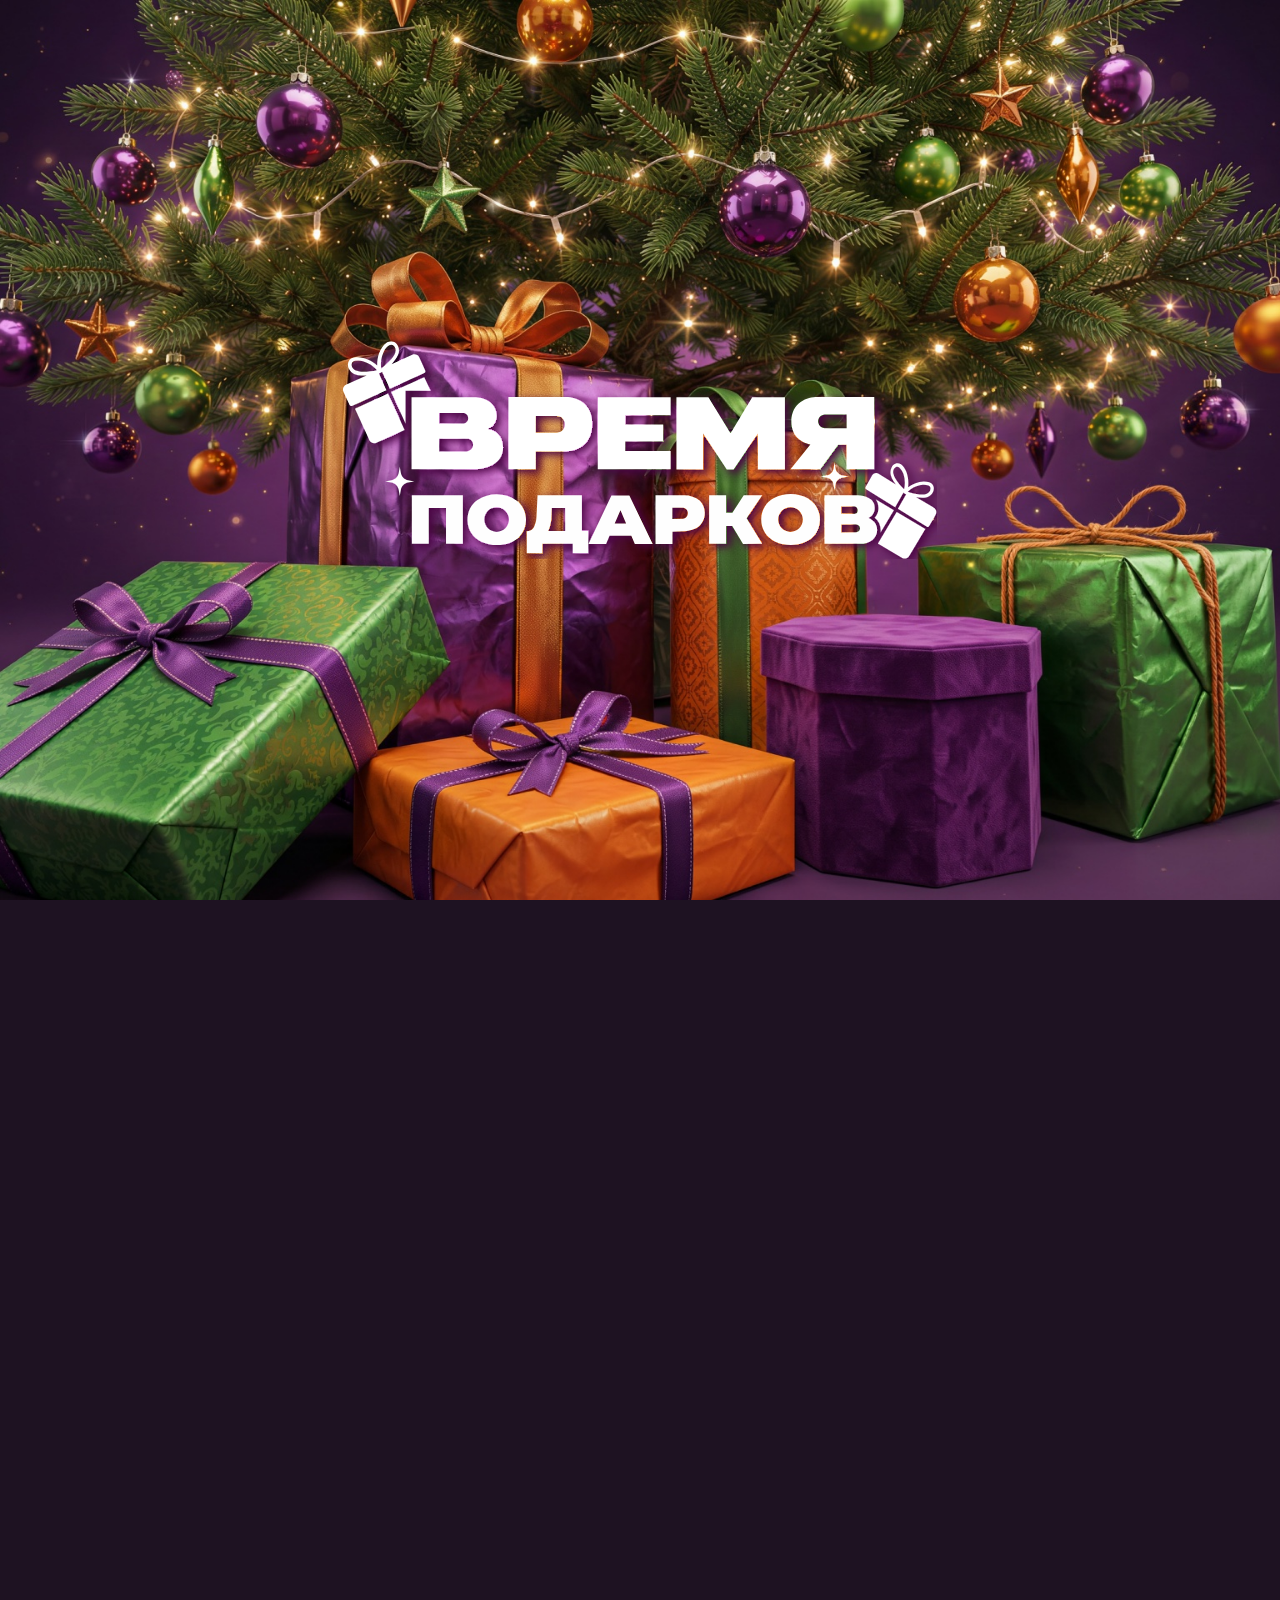
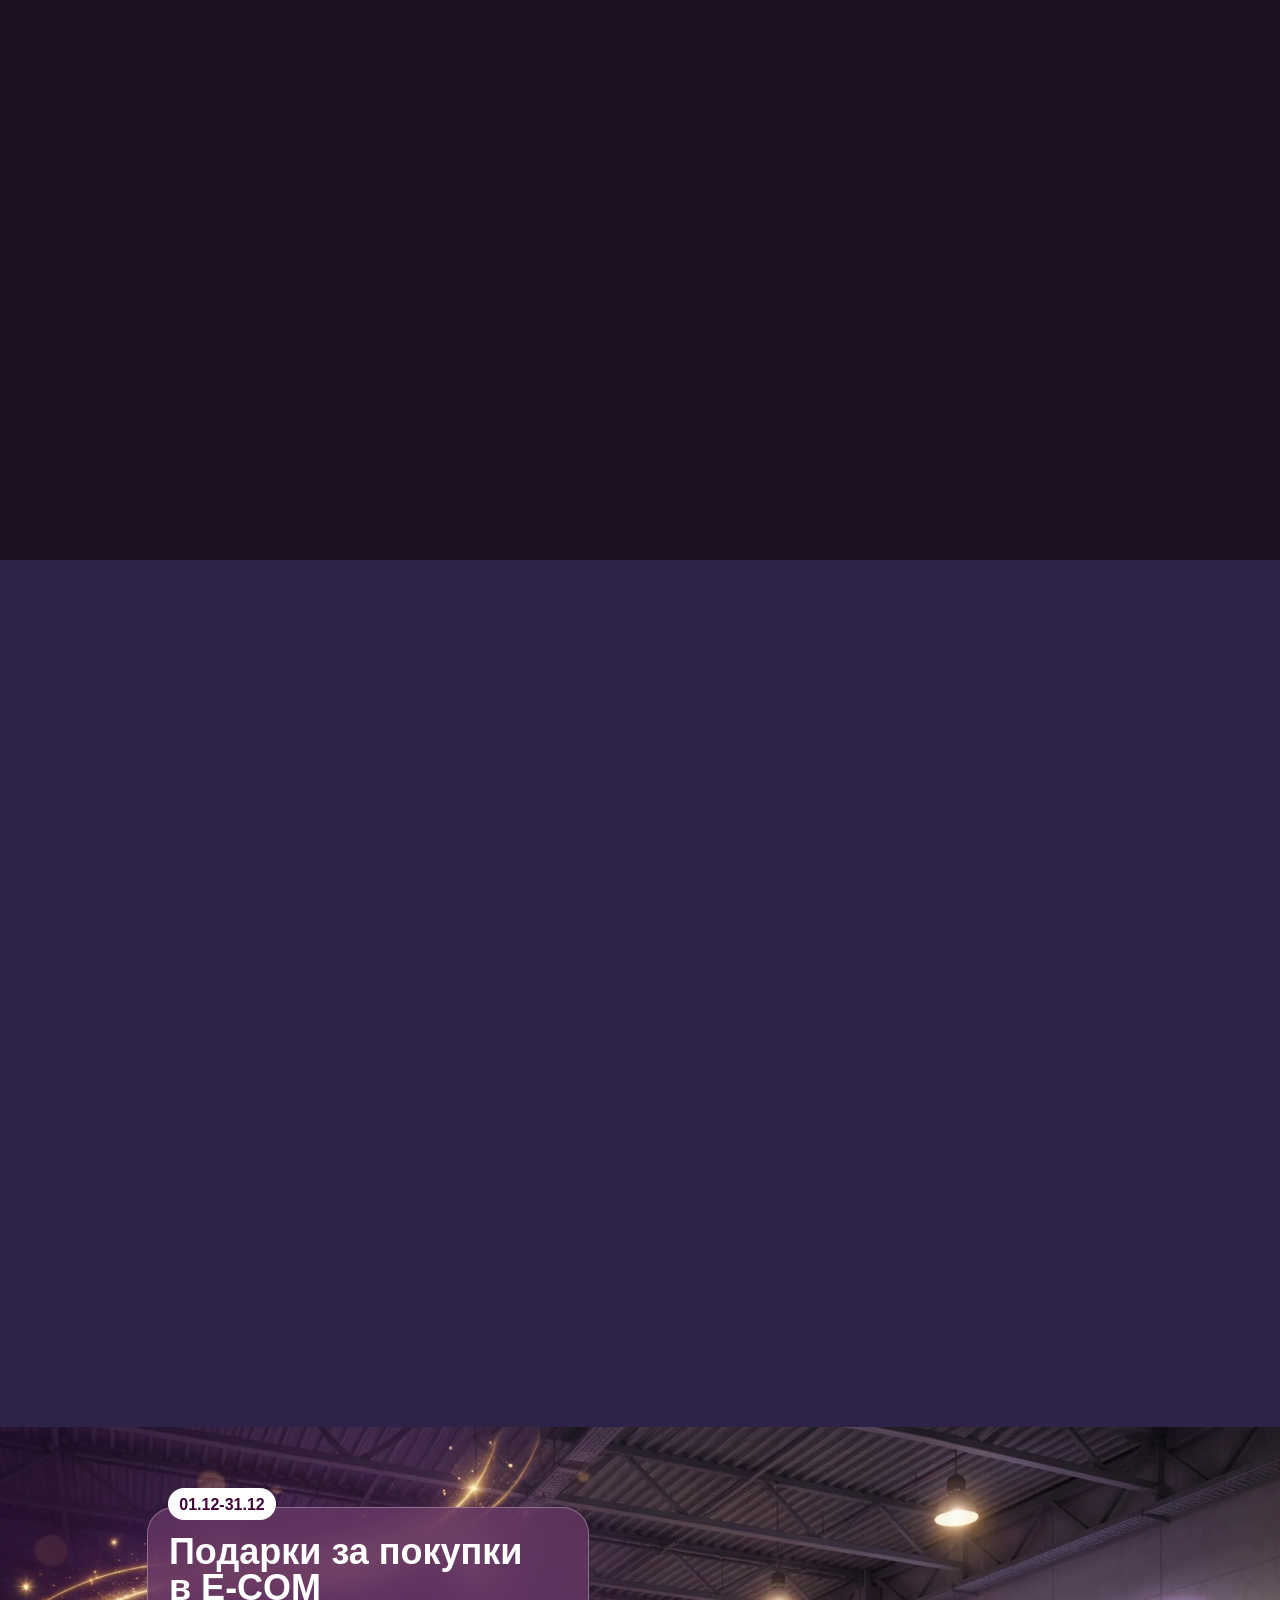
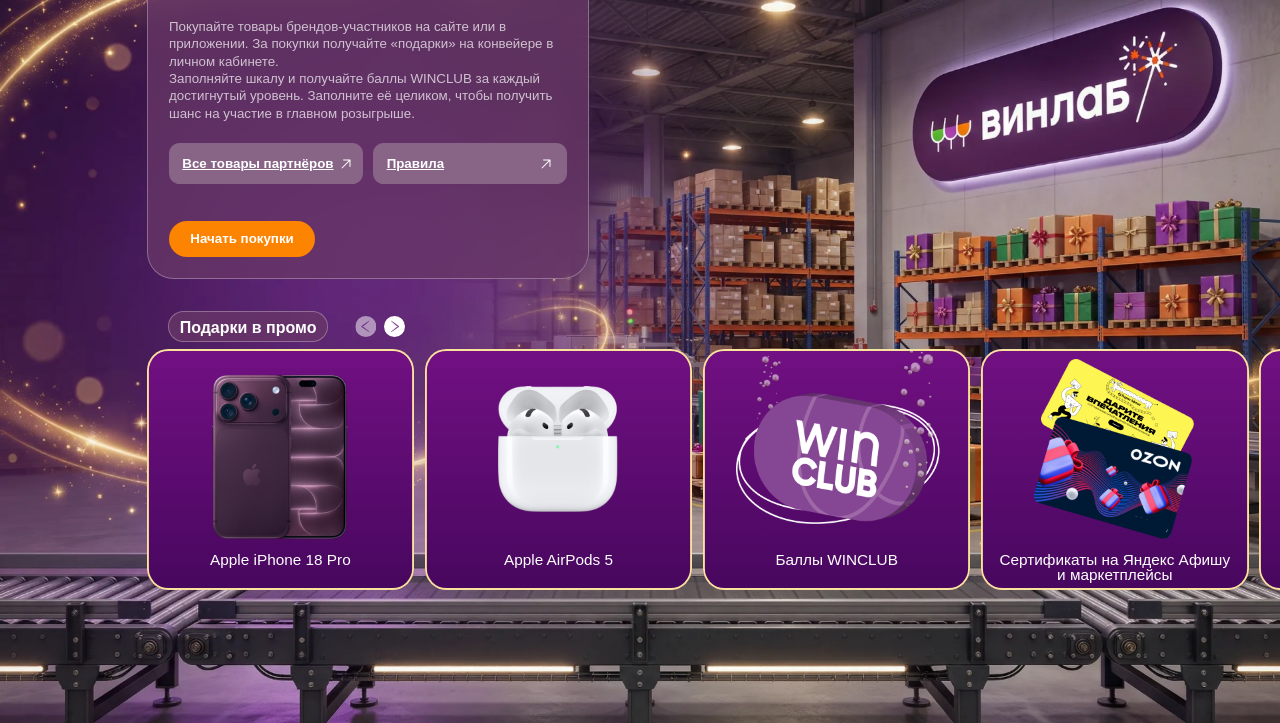
==== gifts/index.html @ cc6d82a3 "Publish the Время подарков desktop prototype" ====
<!doctype html>
<html lang="ru">
<head>
  <meta charset="utf-8">
  <meta name="viewport" content="width=device-width, initial-scale=1">
  <meta name="theme-color" content="#1e1222">
  <title>Время подарков — ВинЛаб</title>
  <link rel="stylesheet" href="./styles.css">
  <script defer src="./script.js"></script>
</head>
<body>
  <main aria-labelledby="gifts-title">
    <div class="intro" id="intro">
      <div class="intro__stage">
        <img class="intro__poster" src="./assets/hero.jpg" alt="" fetchpriority="high">
        <div class="intro__frame" aria-hidden="true"></div>
        <div class="intro__city" aria-hidden="true"></div>
        <h1 class="intro__title" id="gifts-title"><img src="./assets/title.svg" alt="Время подарков"></h1>
      </div>
    </div>

    <section class="promo promo--receipt" aria-labelledby="receipt-title">
      <div class="promo__content">
        <div class="promo__panel">
          <p class="promo__date">01.12-31.12</p>
          <h2 id="receipt-title">Чековое промо</h2>
          <div class="promo__description">
            <p>Загрузите чек от 1000 ₽ и зажгите окно в 3D-городе. К 31 декабря зажжём весь город!</p>
            <p>Каждая 1000 ₽ в чеке даёт билет на розыгрыш 31 декабря. До 10 билетов за чек.</p>
            <p>За каждый загруженный чек сотрите иней с окна и получите гарантированный приз: баллы WINCLUB или сертификат на маркетплейс.</p>
          </div>
          <div class="promo__tiles">
            <button class="tile tile--tall" data-action="receiptPartners" type="button">
              <strong>X3 баллов за чеки<br>с товарами партнёров</strong>
              <span class="tile__link">Все товары партнёров</span>
            </button>
            <button class="tile tile--tall" data-action="receiptRules" type="button"><span class="tile__link">Правила</span></button>
          </div>
          <div class="promo__registration">
            <p>Зарегистрируйте чек в:</p>
            <div class="promo__buttons">
              <button class="cta" data-action="vk" type="button">Вконтакте</button>
              <button class="cta" data-action="telegram" type="button">Телеграм</button>
              <button class="cta" data-action="max" type="button">МАКС</button>
            </div>
          </div>
        </div>
        <div class="prizes" data-prizes="receipt"></div>
      </div>
    </section>

    <section class="promo promo--shop" aria-labelledby="shop-title">
      <div class="promo__content">
        <div class="promo__panel">
          <p class="promo__date">01.12-31.12</p>
          <h2 id="shop-title">Подарки за покупки<br>в E-COM</h2>
          <div class="promo__description">
            <p>Покупайте товары брендов-участников на сайте или в приложении. За покупки получайте «подарки» на конвейере в личном кабинете.</p>
            <p>Заполняйте шкалу и получайте баллы WINCLUB за каждый достигнутый уровень. Заполните её целиком, чтобы получить шанс на участие в главном розыгрыше.</p>
          </div>
          <div class="promo__tiles">
            <button class="tile" data-action="shopPartners" type="button"><span class="tile__link">Все товары партнёров</span></button>
            <button class="tile" data-action="shopRules" type="button"><span class="tile__link">Правила</span></button>
          </div>
          <a class="cta promo__shop-cta" href="https://www.winelab.ru/">Начать покупки</a>
        </div>
        <div class="prizes" data-prizes="shop"></div>
      </div>
    </section>
  </main>
  <template id="prizes-template">
    <div class="prizes__bar">
      <h3 class="prizes__label">Подарки в промо</h3>
      <div class="prizes__controls">
        <button type="button" aria-label="Предыдущие подарки" data-direction="-1"><img src="./assets/carousel-arrow.svg" alt=""></button>
        <button type="button" aria-label="Следующие подарки" data-direction="1"><img src="./assets/carousel-arrow.svg" alt=""></button>
      </div>
    </div>
    <ul class="prizes__track" tabindex="0" aria-label="Подарки в промо">
      <li class="prize prize--phone"><img src="./assets/phone.png" alt="" loading="lazy"><span>Apple iPhone 18 Pro</span></li>
      <li class="prize prize--airpods"><img src="./assets/airpods.png" alt="" loading="lazy"><span>Apple AirPods 5</span></li>
      <li class="prize prize--points"><img src="./assets/points.png" alt="" loading="lazy"><span>Баллы WINCLUB</span></li>
      <li class="prize prize--certificates"><img class="certificate certificate--afisha" src="./assets/afisha.png" alt="" loading="lazy"><img class="certificate certificate--ozon" src="./assets/ozon.png" alt="" loading="lazy"><img class="certificate certificate--mask" src="./assets/certificate-mask.svg" alt="" loading="lazy"><span>Сертификаты на Яндекс Афишу<br>и маркетплейсы</span></li>
      <li class="prize prize--ipad"><img src="./assets/ipad.png" alt="" loading="lazy"><span>Apple iPad Air M4</span></li>
      <li class="prize prize--tefal"><img src="./assets/tefal.png" alt="" loading="lazy"><span>Аэрогриль Tefal</span></li>
      <li class="prize prize--station"><img src="./assets/station.png" alt="" loading="lazy"><span>Яндекс Станция 3</span></li>
      <li class="prize prize--vacuum"><img src="./assets/vacuum.png" alt="" loading="lazy"><span>Робот-пылесос Xiaomi Robot<br>Vacuum S40 белый</span></li>
    </ul>
  </template>
  <dialog id="action-dialog" aria-labelledby="action-title">
    <h2 id="action-title"></h2>
    <p>Ссылка для этого действия пока недоступна.</p>
    <form method="dialog"><button class="cta" type="submit">Закрыть</button></form>
  </dialog>
</body>
</html>
---- gifts/styles.css ----
@font-face {
  font-family: Circe;
  src: local("Circe"), local("Circe-Regular");
  font-weight: 400;
}
@font-face {
  font-family: Circe;
  src: local("Circe Bold"), local("Circe-Bold");
  font-weight: 700;
}
@font-face {
  font-family: Chalet;
  src: local("Chalet LondonNineteenSixty"), local("Chalet-LondonNineteenSixty");
}
:root {
  --u: clamp(.52px, .0520833333vw, 1px);
  --gutter: max(28px, calc((100% - 1480 * var(--u)) / 2));
  color-scheme: dark;
  font-family: Circe, "Avenir Next", Arial, sans-serif;
  background: #1e1222;
  color: white;
}
* { box-sizing: border-box; }
body, h1, h2, h3, p, ul { margin: 0; }
button, a { color: inherit; font: inherit; }
button { border: 0; cursor: pointer; }
:focus-visible { outline: 3px solid #fae39d; outline-offset: 4px; }
.intro { height: 100svh; }
.has-motion .intro { height: 240svh; }
.intro__stage { position: sticky; top: 0; height: 100svh; isolation: isolate; overflow: clip; }
.intro__poster { position: absolute; inset: 0; width: 100%; height: 100%; object-fit: cover; }
.intro__frame {
  position: absolute;
  top: 50%;
  left: 50%;
  width: max(100%, 177.778svh);
  height: max(100%, 56.25vw);
  transform: translate(-50%, -50%);
  background-size: 400% 400%;
  background-repeat: no-repeat;
  opacity: var(--frame-opacity, 0);
}
.intro__city {
  position: absolute;
  inset: 0;
  background: url("./assets/city.jpg") top center / 100% auto no-repeat;
  transform: translateY(var(--city-compensation, 0px));
  opacity: var(--city-opacity, 0);
}
.intro__title {
  position: absolute;
  top: 50%;
  left: 50%;
  width: min(46.407vw, 82.5svh);
  transform: translate(-50%, -50%);
  opacity: var(--title-opacity, 1);
}
.intro__title img { display: block; width: 100%; height: auto; }

.promo {
  position: relative;
  isolation: isolate;
  padding-top: calc(120 * var(--u));
}
.promo::before {
  content: "";
  position: absolute;
  z-index: -1;
  background-repeat: no-repeat;
  background-size: 100% 100%;
}
.promo--receipt { min-height: calc(1300 * var(--u)); background: #2c2346; }
.promo--receipt::before { inset: 0; background: url("./assets/city.jpg") center var(--city-position, 0px) / 100% auto no-repeat; }
.promo--shop { min-height: calc(1345 * var(--u)); background: #251738; }
.promo--shop::before { inset: 0; background-image: url("./assets/warehouse.jpg"); }
.promo__content { position: relative; }
.promo__panel {
  position: relative;
  width: calc(664 * var(--u));
  min-height: calc(647 * var(--u));
  margin-inline-start: var(--gutter);
  padding: calc(40 * var(--u)) calc(32 * var(--u)) calc(32 * var(--u));
  border: 1px solid #ffffff4a;
  border-radius: calc(40 * var(--u));
  background: #693867c2;
  backdrop-filter: blur(17px);
}
.promo--shop .promo__panel { min-height: calc(558 * var(--u)); }
.promo__date, .prizes__label {
  width: max-content;
  padding: calc(9 * var(--u)) calc(16 * var(--u)) calc(6 * var(--u));
  border-radius: 100px;
  border: 1px solid #ffffff4a;
  background: #fff;
  color: #410437;
  font-size: calc(24 * var(--u));
  line-height: 1.2;
  font-weight: 700;
}
.promo__date { position: absolute; top: calc(-29 * var(--u)); left: calc(30 * var(--u)); }
.promo__panel h2 { font-size: calc(54 * var(--u)); font-weight: 700; line-height: .98; }
.promo__description { margin-top: calc(20 * var(--u)); color: #ffffffb3; font-size: calc(20 * var(--u)); line-height: 1.3; }
.promo__tiles { display: flex; gap: calc(16 * var(--u)); margin-top: calc(32 * var(--u)); }
.tile {
  flex: 1;
  display: flex;
  flex-direction: column;
  justify-content: end;
  padding: calc(16 * var(--u)) calc(20 * var(--u));
  border-radius: calc(16 * var(--u));
  text-align: left;
  background: #886587;
  transition: background-color .2s;
}
.tile:hover { background: #9c769b; }
.tile--tall { min-height: calc(160 * var(--u)); }
.tile strong { margin-bottom: auto; font-size: calc(24 * var(--u)); line-height: 1.2; }
.tile__link { width: 100%; display: flex; align-items: center; justify-content: space-between; gap: .35em; font-size: calc(20 * var(--u)); line-height: 1.45; font-weight: 700; text-decoration: underline; white-space: nowrap; }
.tile__link::after { content: ""; flex: 0 0 calc(24 * var(--u)); height: calc(24 * var(--u)); background: url("./assets/arrow.svg") center / contain no-repeat; }
.promo__registration { margin-top: calc(32 * var(--u)); font-size: calc(24 * var(--u)); line-height: 1.3; }
.promo__buttons { display: flex; gap: calc(10 * var(--u)); margin-top: calc(10 * var(--u)); }
.cta { display: inline-flex; align-items: center; justify-content: center; padding: calc(12 * var(--u)) calc(32 * var(--u)); border-radius: 100px; font-size: calc(20 * var(--u)); line-height: 1.45; font-weight: 700; white-space: nowrap; background: #fc8400; text-decoration: none; transition: background-color .2s; }
.cta:hover { background: #df7100; }
.promo__shop-cta { margin-top: calc(56 * var(--u)); }

.prizes { margin-top: calc(48 * var(--u)); }
.prizes__bar, .prizes__controls { display: flex; align-items: center; }
.prizes__bar { margin-left: calc(var(--gutter) + 32 * var(--u)); gap: calc(40 * var(--u)); }
.prizes__label { color: white; background: #693867c2; }
.prizes__controls { gap: calc(12 * var(--u)); }
.prizes__controls button { background: none; padding: 0; transition: opacity .2s; }
.prizes__controls button:disabled { opacity: .5; cursor: default; }
.prizes__controls img { display: block; width: calc(32 * var(--u)); height: auto; }
.prizes__controls [data-direction="-1"] img { transform: scaleX(-1); }
.prizes__track {
  display: flex;
  gap: calc(16 * var(--u));
  margin-top: calc(10 * var(--u));
  margin-left: var(--gutter);
  padding: 0 var(--gutter) 0 0;
  overflow-x: auto;
  overscroll-behavior-inline: contain;
  scrollbar-width: none;
  scroll-snap-type: x mandatory;
  list-style: none;
}
.prizes__track::-webkit-scrollbar { display: none; }
.prizes__track:focus-visible { outline-offset: -3px; }
.prize {
  position: relative;
  flex: 0 0 calc(401.221 * var(--u));
  height: calc(361.664 * var(--u));
  overflow: clip;
  border-radius: calc(32 * var(--u));
  background: linear-gradient(#721083, #47075e);
  box-shadow: inset 0 0 0 calc(2.826 * var(--u)) #fae39d;
  scroll-snap-align: start;
}
.prize img { position: absolute; left: calc(var(--x) * var(--u)); top: calc(var(--y) * var(--u)); width: calc(var(--w) * var(--u)); height: calc(var(--h) * var(--u)); object-fit: contain; }
.prize span { position: absolute; inset: calc(var(--label-y, 307) * var(--u)) 0 auto; text-align: center; font-family: Chalet, "Avenir Next", Arial, sans-serif; font-size: calc(23 * var(--u)); font-weight: 400; line-height: .94; }
.prize--phone { --x: 69; --y: 32; --w: 263.477; --h: 263.477; }
.prize--airpods { --x: 110.41; --y: 55; --w: 179.034; --h: 189.995; }
.prize--points { --x: 50; --y: -67; --w: 331.055; --h: 329.586; }
.certificate--afisha { --x: 89.5; --y: 15; --w: 230; --h: 188; }
.certificate--ozon { --x: 78.9; --y: 102.4; --w: 237; --h: 183; }
.certificate--mask { --x: 219.44; --y: 247.71; --w: 64.588; --h: 33.347; }
.prize--ipad { --x: 96; --y: 33.34; --w: 209.997; --h: 237.997; --label-y: 314.34; }
.prize--tefal { --x: 57.41; --y: 12.34; --w: 285.739; --h: 285.739; --label-y: 314.34; }
.prize--station { --x: 91.81; --y: 17.34; --w: 213; --h: 270.333; }
.prize--vacuum { --x: 59.22; --y: 13.34; --w: 296; --h: 295; }
.prize:nth-child(n + 6) { border-radius: calc(21.752 * var(--u)); }

dialog { max-width: 460px; padding: 28px; border: 1px solid #ffffff4a; border-radius: 24px; background: #4a284a; color: white; }
dialog::backdrop { background: #160b18a8; }
dialog p { margin: 12px 0 24px; }
dialog .cta { font-size: 16px; }
@media (prefers-reduced-motion: reduce) {
  *, *::before, *::after { transition-duration: 0s !important; scroll-behavior: auto !important; }
}
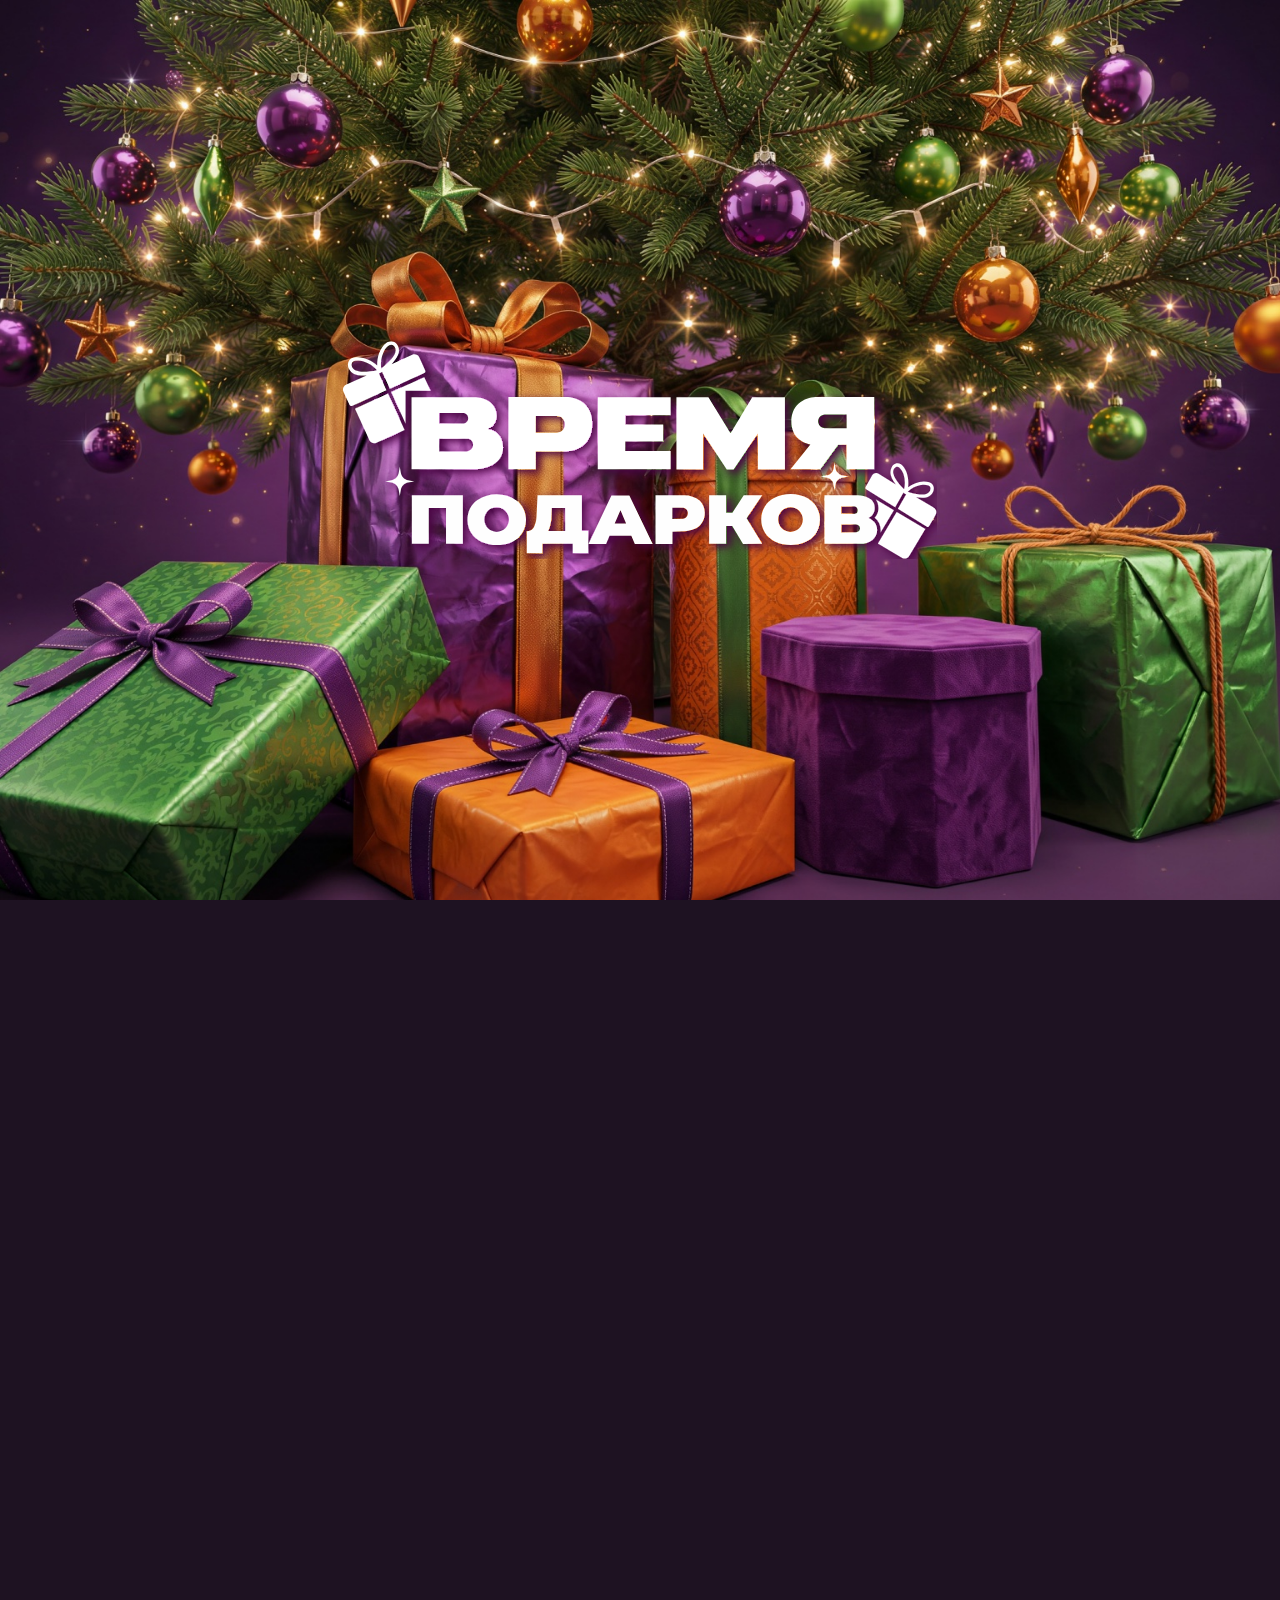
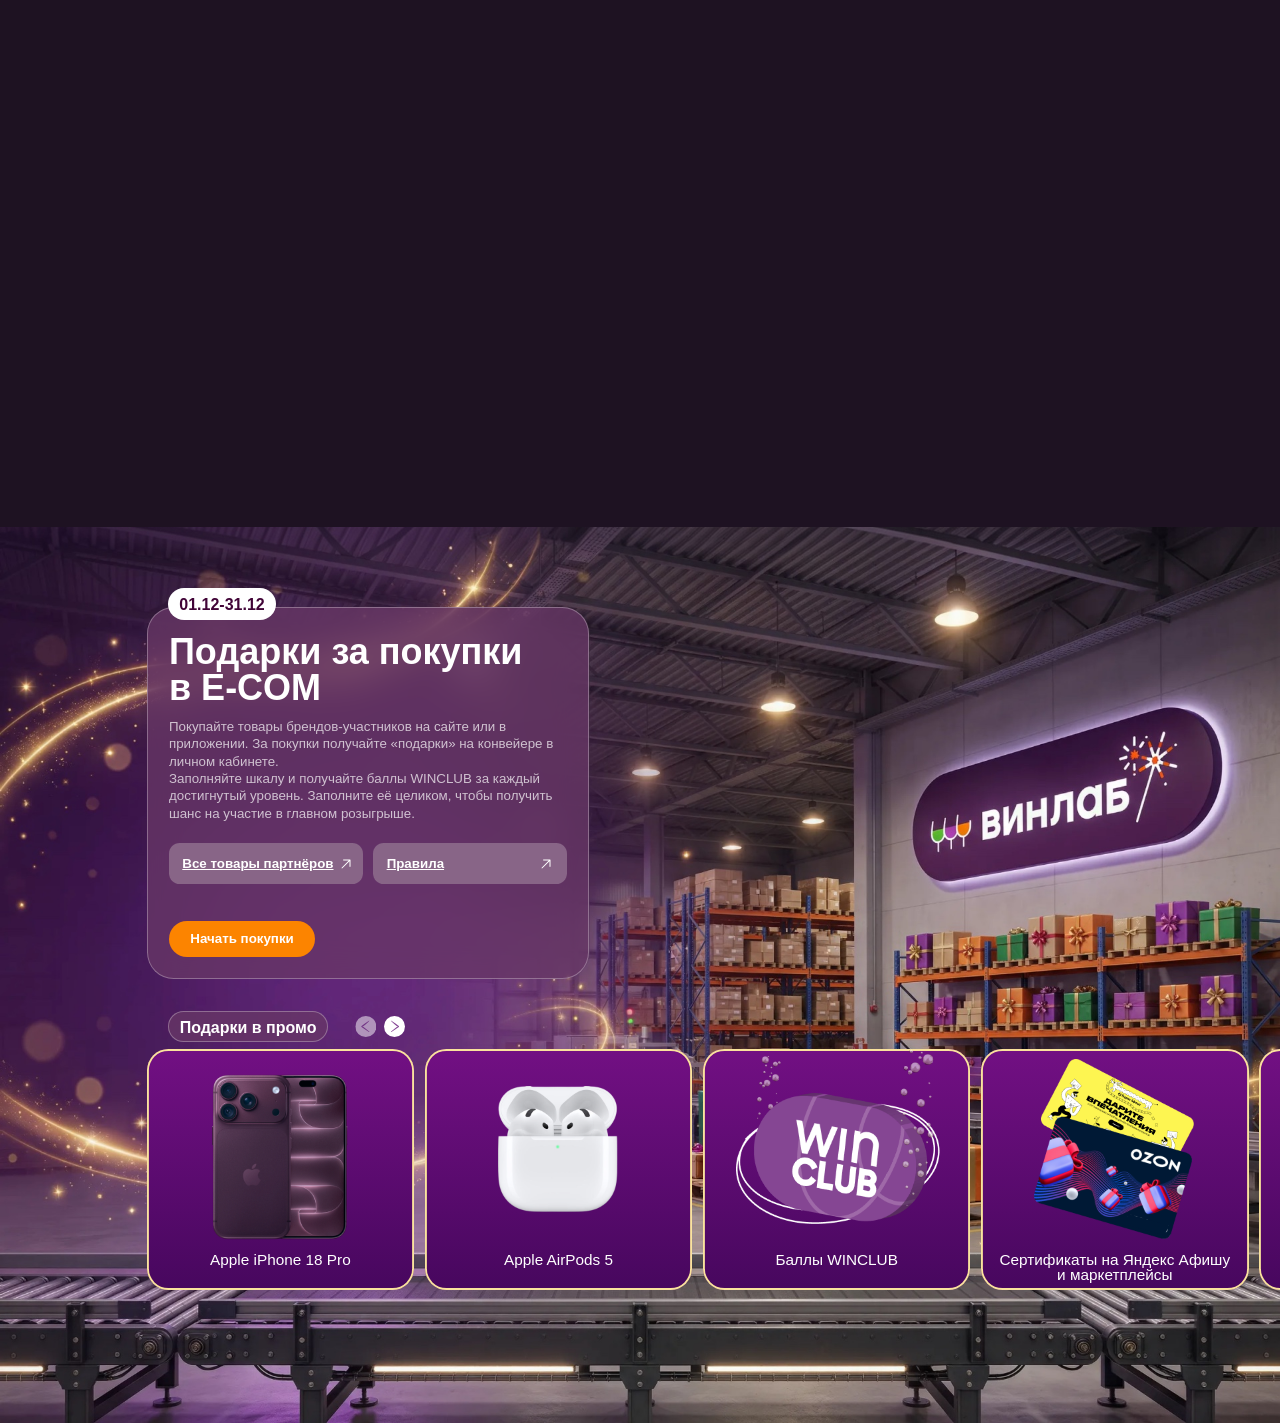
==== commit d7db8571: "Refresh the published scroll and carousel assets" ====
--- a/gifts/index.html
+++ b/gifts/index.html
@@ -5,8 +5,8 @@
   <meta name="viewport" content="width=device-width, initial-scale=1">
   <meta name="theme-color" content="#1e1222">
   <title>Время подарков — ВинЛаб</title>
-  <link rel="stylesheet" href="./styles.css">
-  <script defer src="./script.js"></script>
+  <link rel="stylesheet" href="./styles.css?v=ca7b96c">
+  <script defer src="./script.js?v=a2941e5"></script>
 </head>
 <body>
   <main aria-labelledby="gifts-title">
--- a/gifts/styles.css
+++ b/gifts/styles.css
@@ -43,8 +43,7 @@
 .intro__city {
   position: absolute;
   inset: 0;
-  background: url("./assets/city.jpg") top center / 100% auto no-repeat;
-  transform: translateY(var(--city-compensation, 0px));
+  background: #2c2346 url("./assets/city.jpg") top center / 100% auto no-repeat;
   opacity: var(--city-opacity, 0);
 }
 .intro__title {
@@ -69,8 +68,13 @@
   background-repeat: no-repeat;
   background-size: 100% 100%;
 }
-.promo--receipt { min-height: calc(1300 * var(--u)); background: #2c2346; }
-.promo--receipt::before { inset: 0; background: url("./assets/city.jpg") center var(--city-position, 0px) / 100% auto no-repeat; }
+.promo--receipt { min-height: calc(1300 * var(--u)); }
+.has-motion .promo--receipt { margin-top: -100svh; }
+.promo--receipt::before {
+  inset: 0;
+  background: #2c2346 url("./assets/city.jpg") top center / 100% auto no-repeat;
+  opacity: var(--receipt-background-opacity, 1);
+}
 .promo--shop { min-height: calc(1345 * var(--u)); background: #251738; }
 .promo--shop::before { inset: 0; background-image: url("./assets/warehouse.jpg"); }
 .promo__content { position: relative; }
@@ -137,7 +141,7 @@
   gap: calc(16 * var(--u));
   margin-top: calc(10 * var(--u));
   margin-left: var(--gutter);
-  padding: 0 var(--gutter) 0 0;
+  padding: 0 var(--track-end-space, 0px) 0 0;
   overflow-x: auto;
   overscroll-behavior-inline: contain;
   scrollbar-width: none;
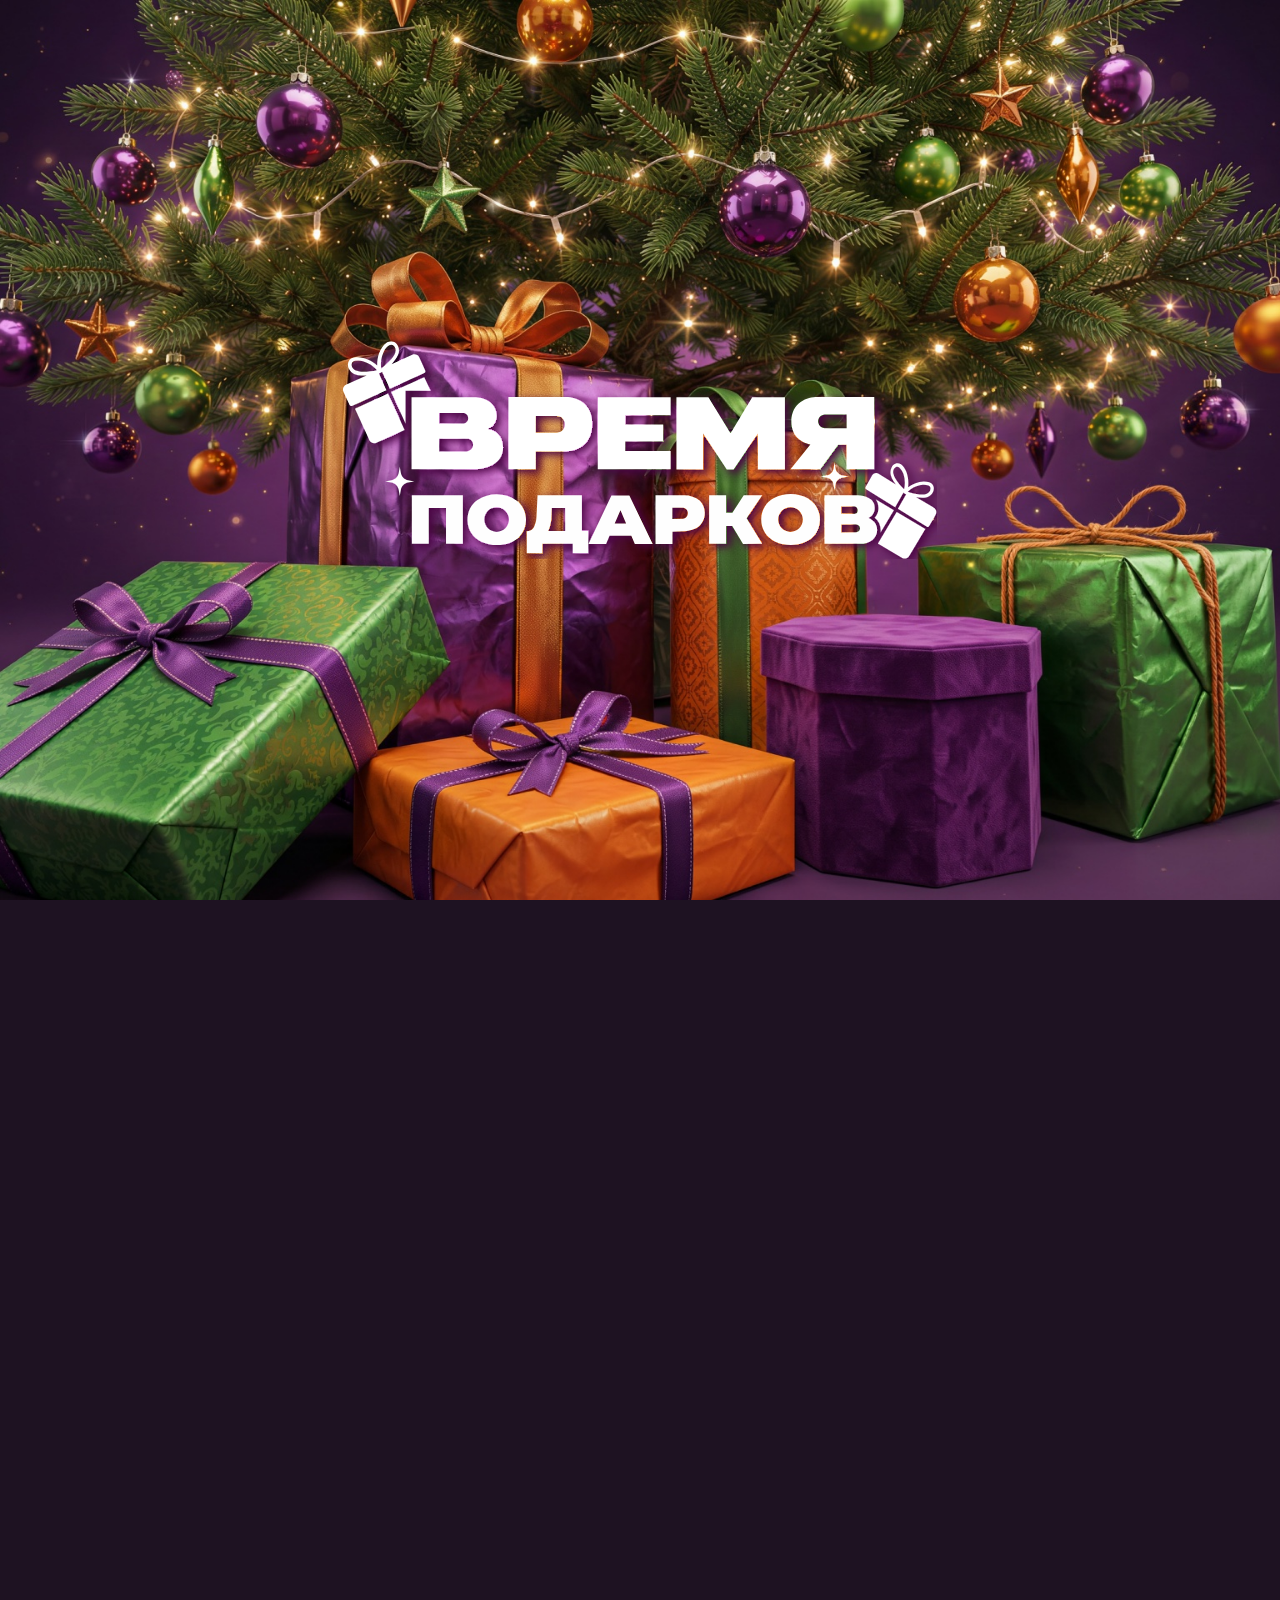
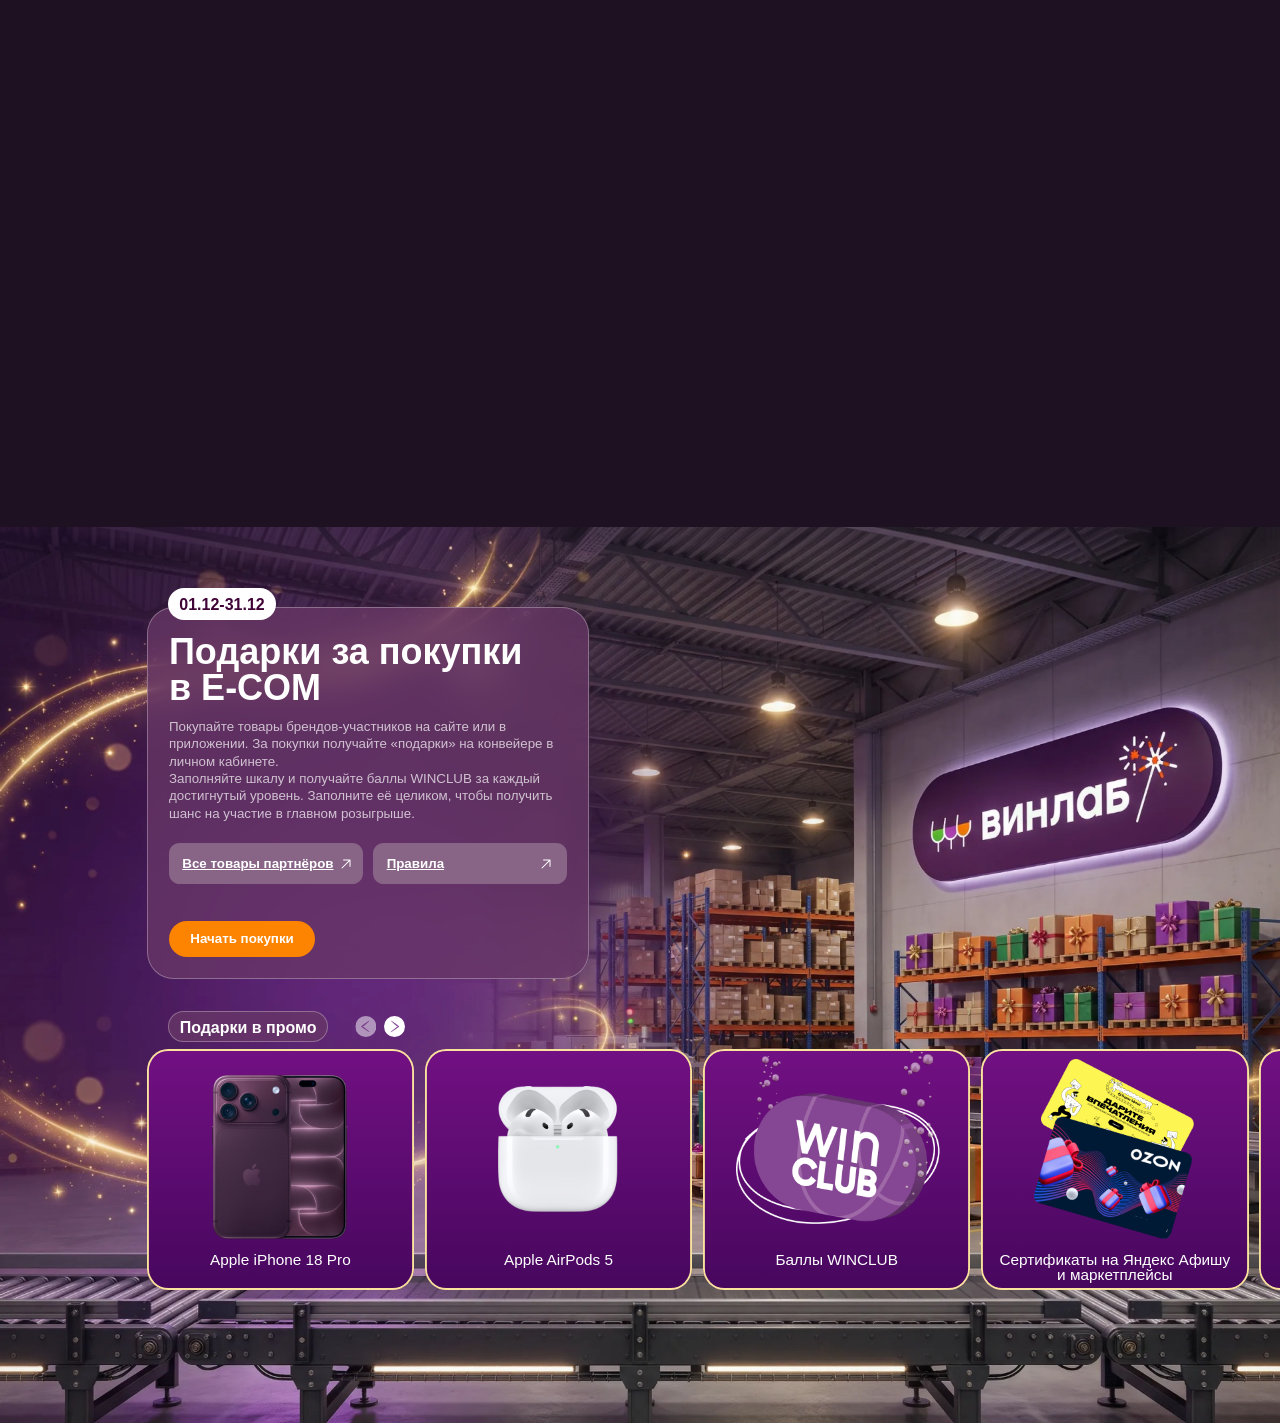
==== commit 5c73e5e1: "Let prize cards scroll past the screen edge" ====
--- a/gifts/index.html
+++ b/gifts/index.html
@@ -5,8 +5,8 @@
   <meta name="viewport" content="width=device-width, initial-scale=1">
   <meta name="theme-color" content="#1e1222">
   <title>Время подарков — ВинЛаб</title>
-  <link rel="stylesheet" href="./styles.css?v=ca7b96c">
-  <script defer src="./script.js?v=a2941e5"></script>
+  <link rel="stylesheet" href="./styles.css?v=24a6517e">
+  <script defer src="./script.js?v=4594a9a5"></script>
 </head>
 <body>
   <main aria-labelledby="gifts-title">
--- a/gifts/styles.css
+++ b/gifts/styles.css
@@ -140,12 +140,12 @@
   display: flex;
   gap: calc(16 * var(--u));
   margin-top: calc(10 * var(--u));
-  margin-left: var(--gutter);
-  padding: 0 var(--track-end-space, 0px) 0 0;
+  padding-inline: var(--gutter) var(--track-end-space, 0px);
   overflow-x: auto;
   overscroll-behavior-inline: contain;
   scrollbar-width: none;
   scroll-snap-type: x mandatory;
+  scroll-padding-inline-start: var(--gutter);
   list-style: none;
 }
 .prizes__track::-webkit-scrollbar { display: none; }
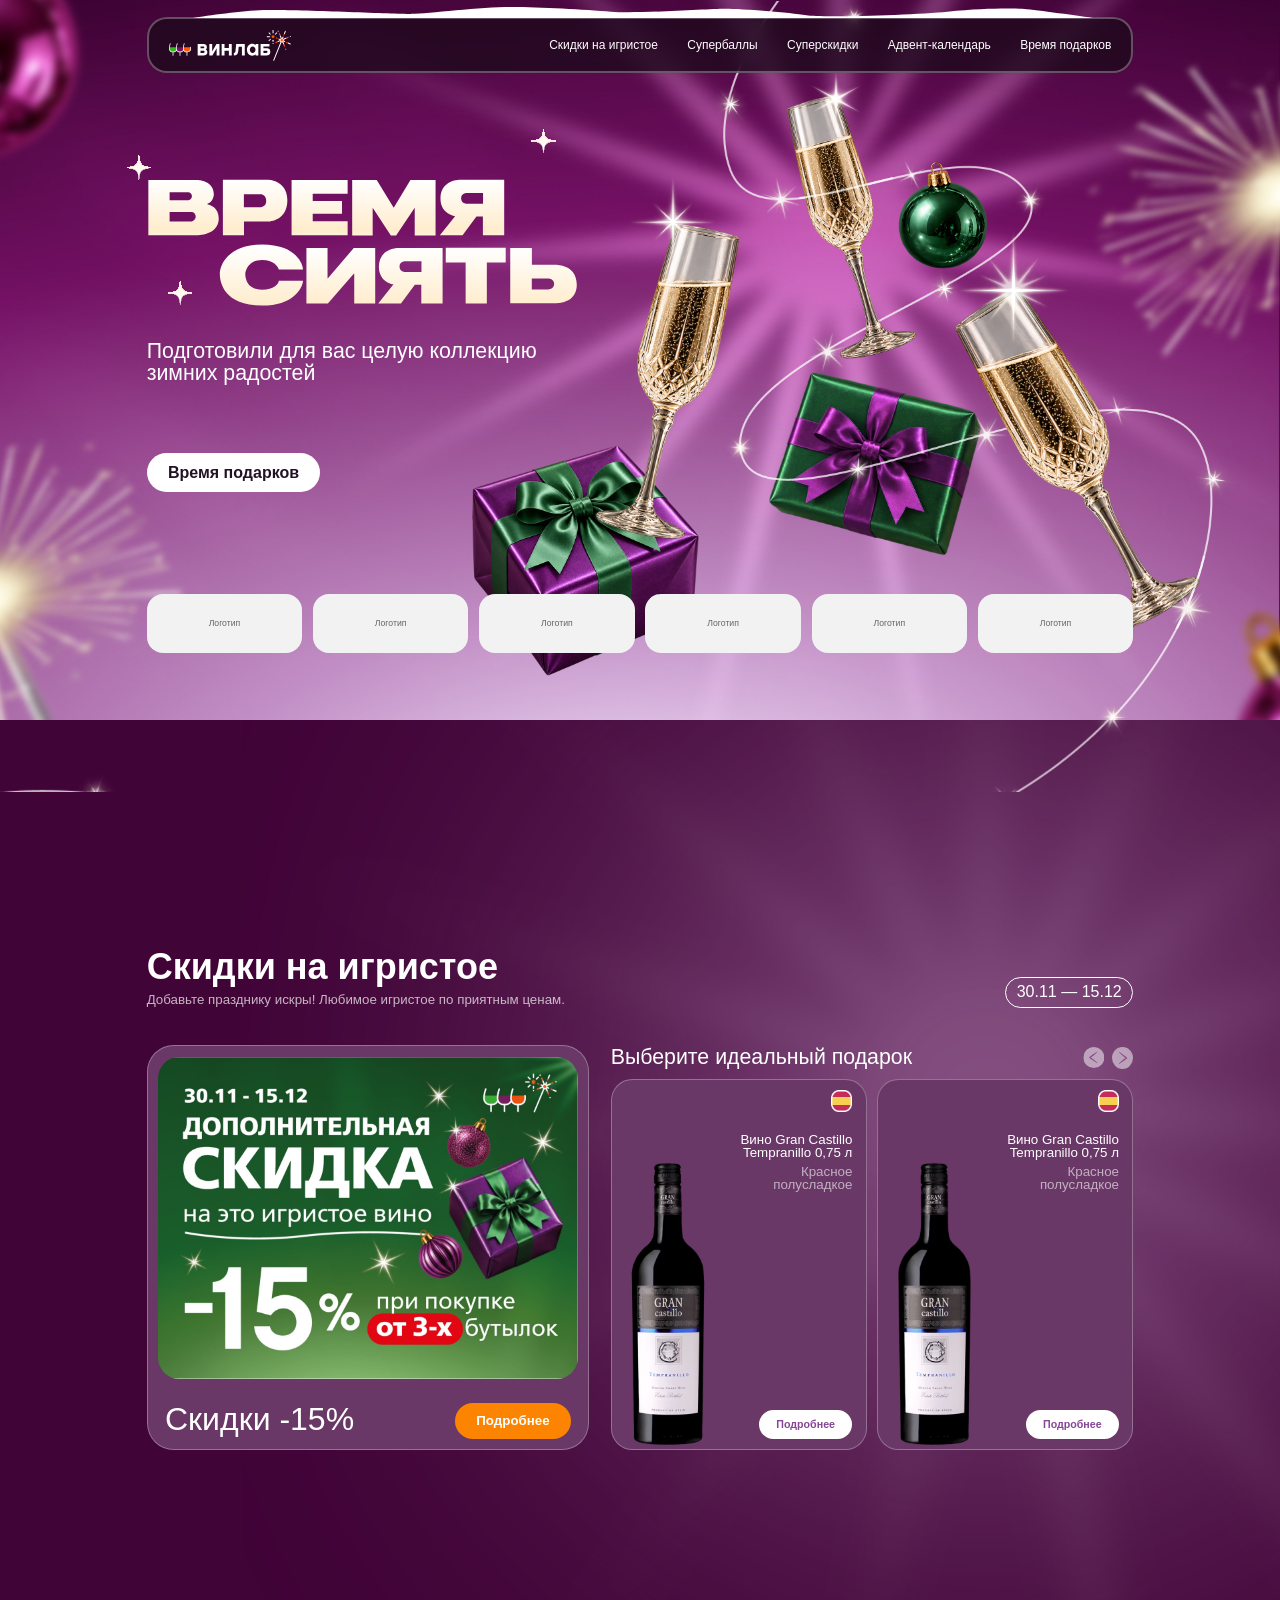
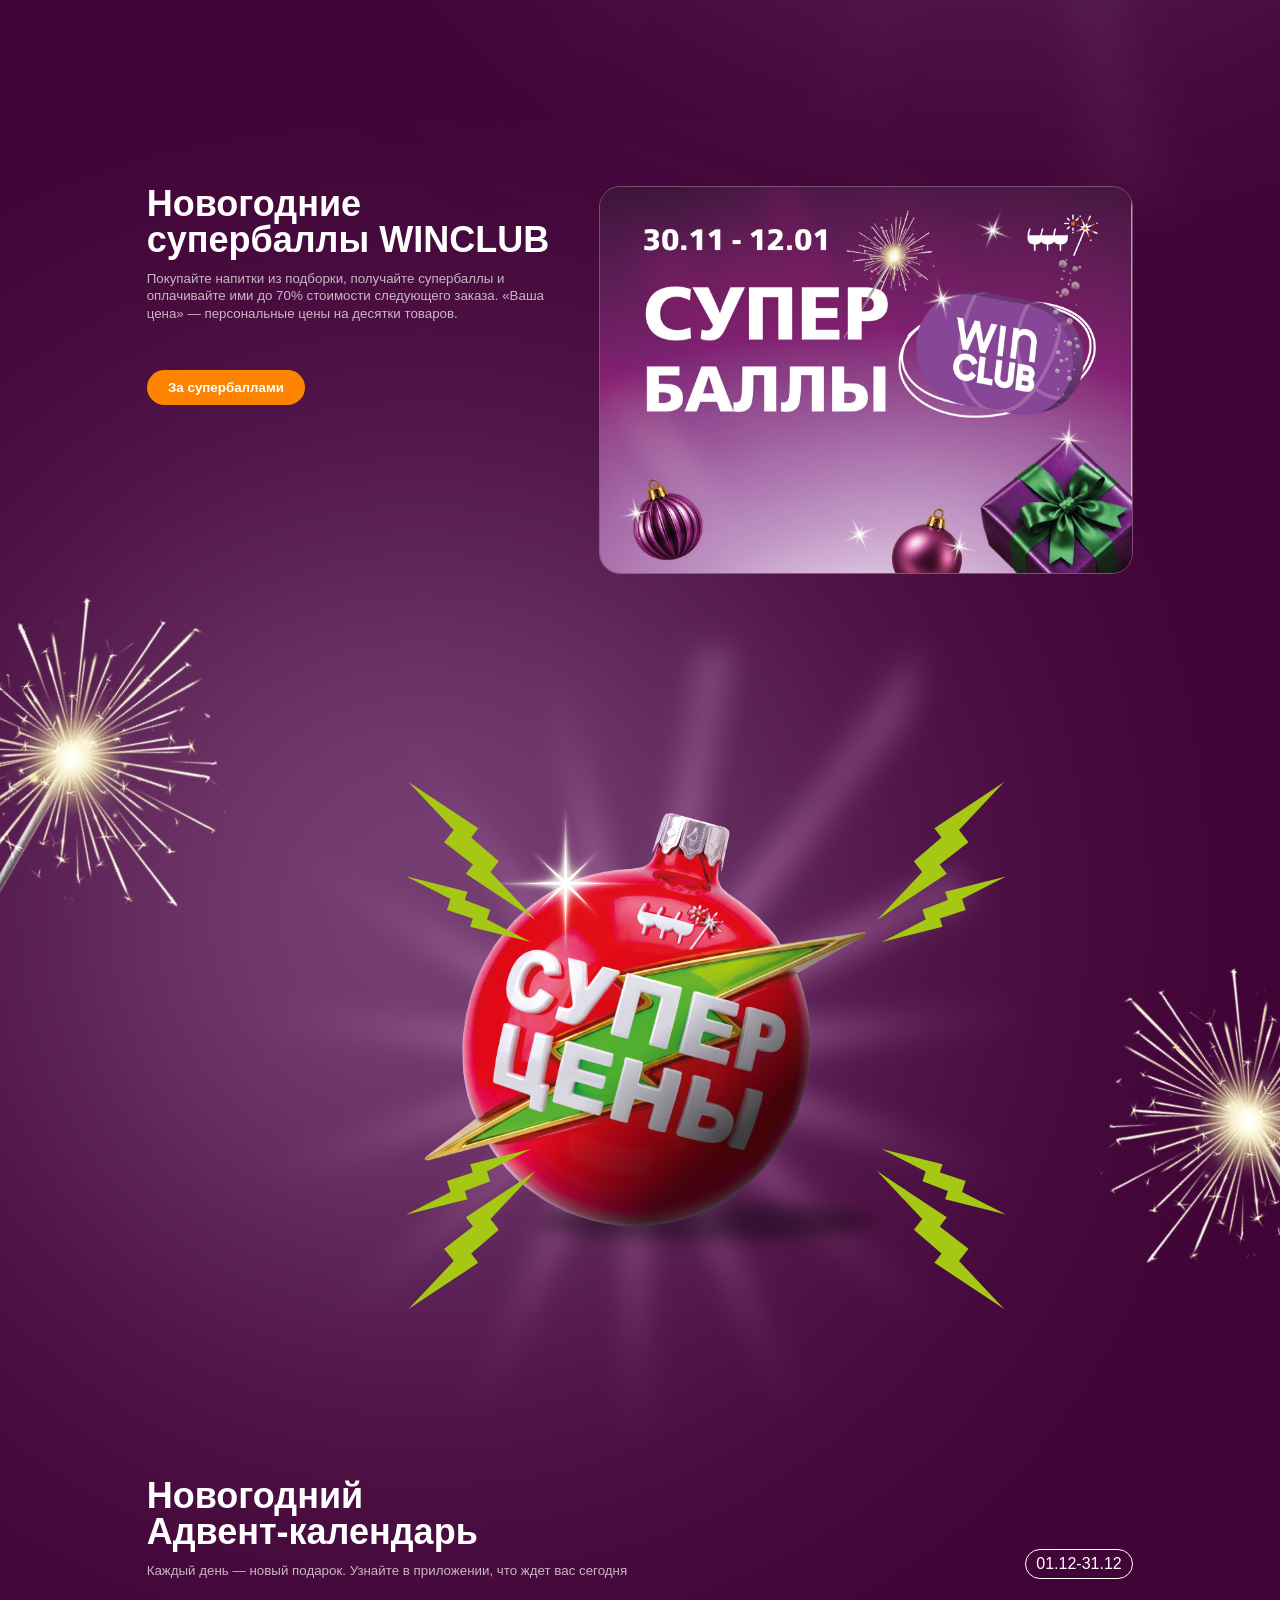
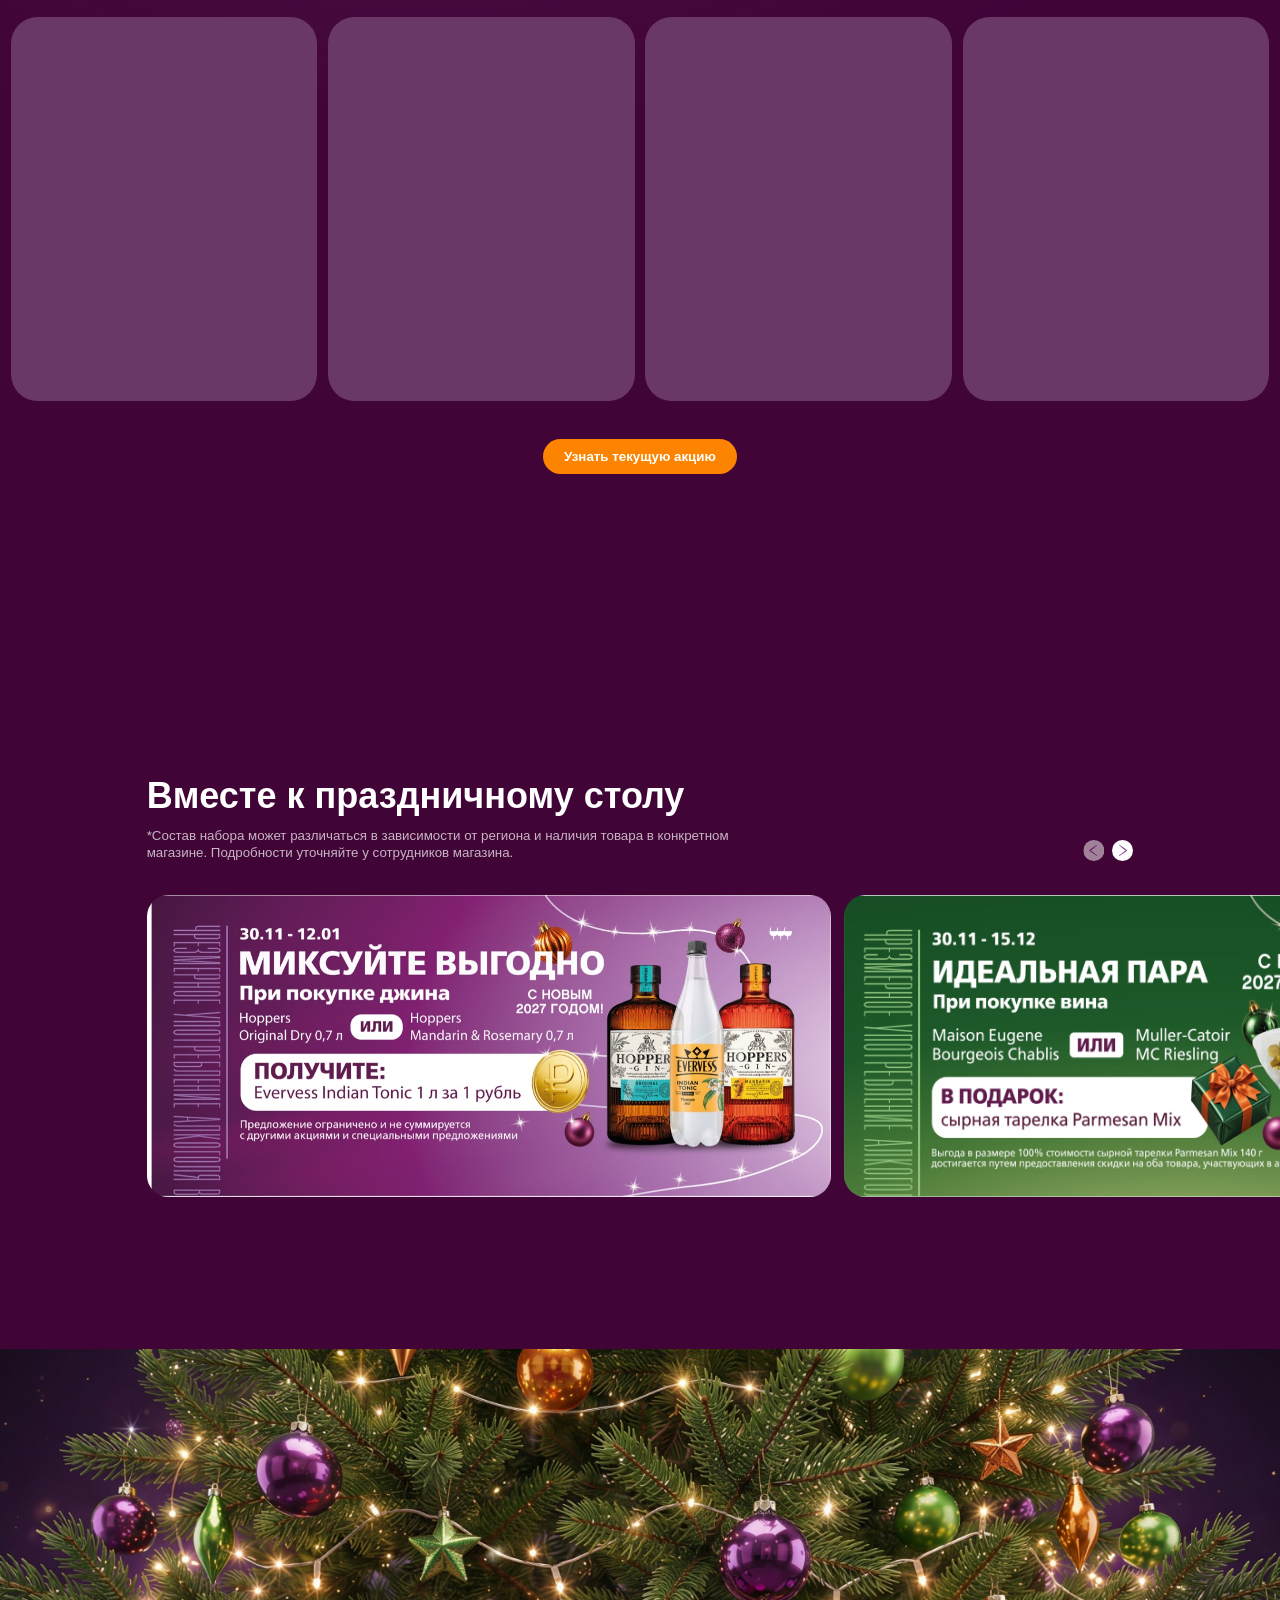
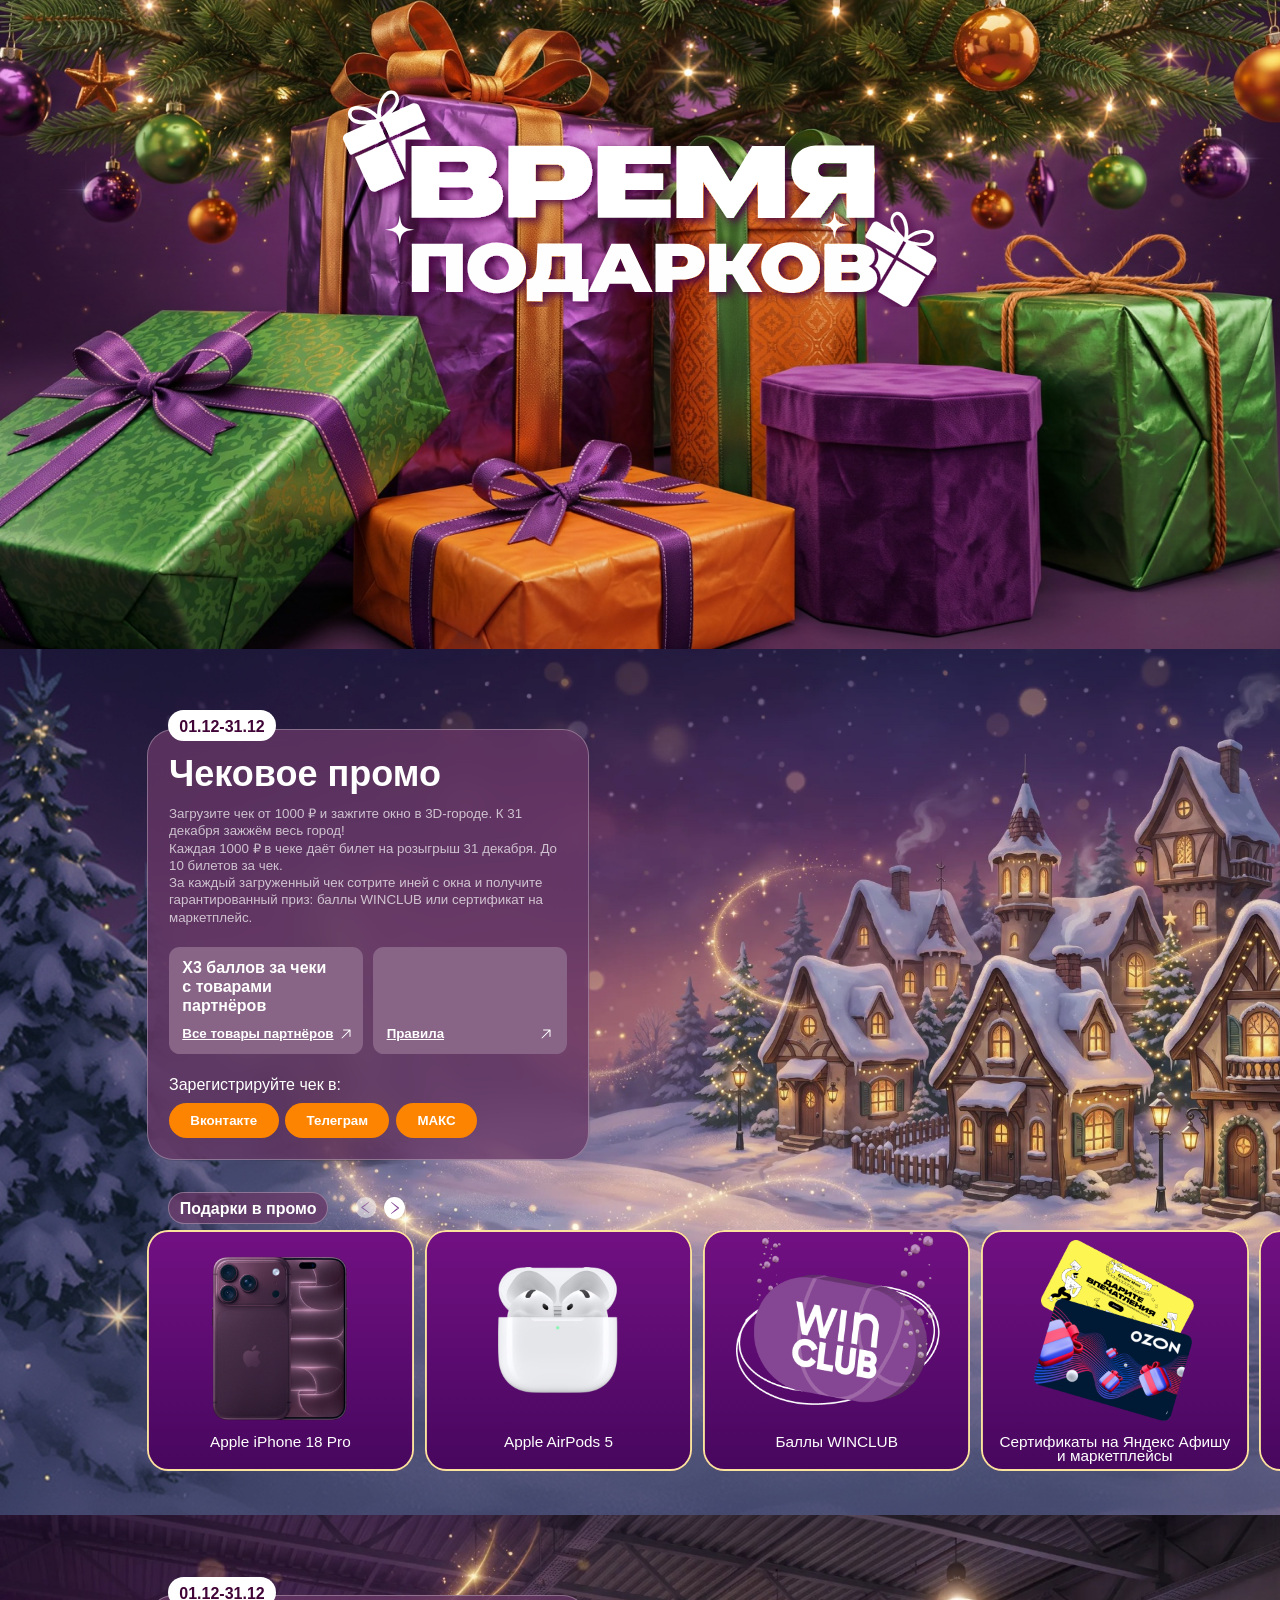
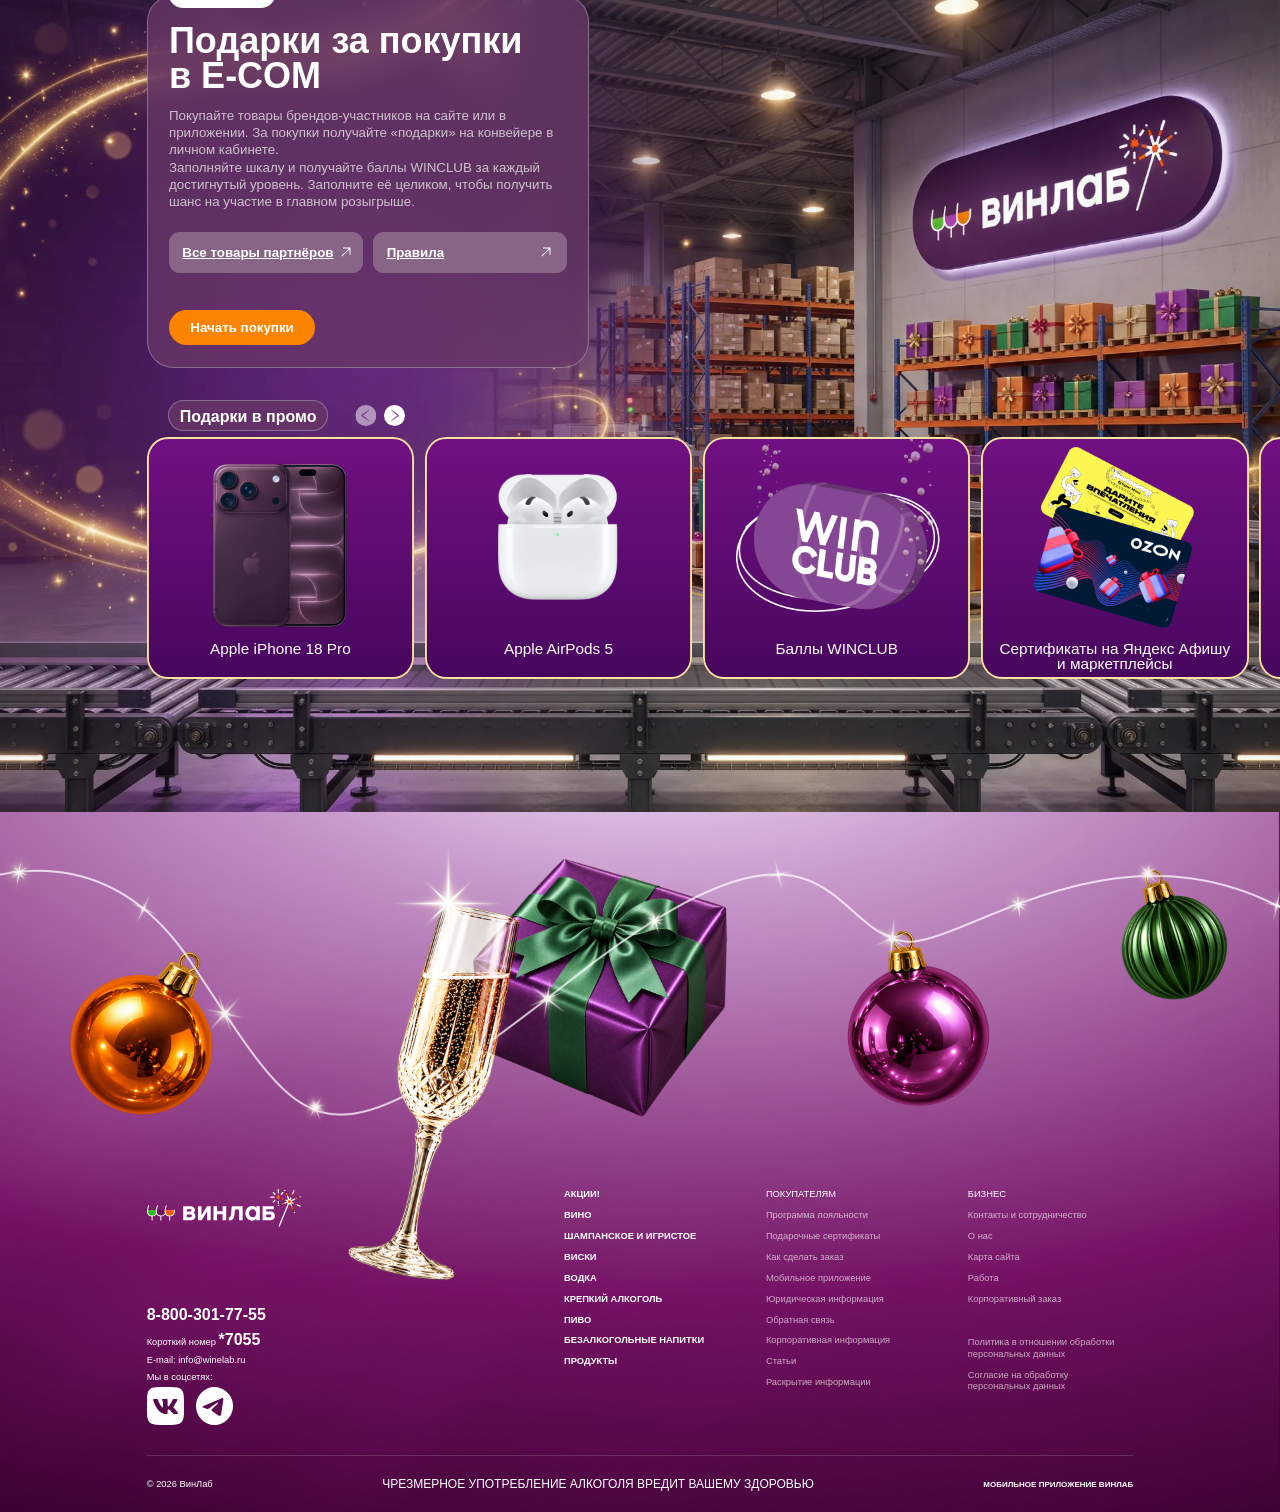
==== commit dca177de: "Build out the WinLab desktop campaign landing page" ====
--- a/gifts/index.html
+++ b/gifts/index.html
@@ -4,18 +4,192 @@
   <meta charset="utf-8">
   <meta name="viewport" content="width=device-width, initial-scale=1">
   <meta name="theme-color" content="#1e1222">
-  <title>Время подарков — ВинЛаб</title>
+  <title>Время сиять — Новый год с ВинЛаб</title>
   <link rel="stylesheet" href="./styles.css?v=24a6517e">
-  <script defer src="./script.js?v=4594a9a5"></script>
+  <link rel="stylesheet" href="./landing.css?v=538f2609">
+  <script defer src="./landing.js?v=3a979219"></script>
+  <script defer src="./script.js?v=bbf35247"></script>
 </head>
 <body>
-  <main aria-labelledby="gifts-title">
+  <main aria-labelledby="campaign-title">
+    <section class="campaign-hero" id="top" aria-labelledby="campaign-title">
+      <div class="campaign-hero__scene">
+        <div class="campaign-hero__art" aria-hidden="true">
+          <img class="campaign-hero__background" src="./assets/landing/hero-background.jpg" alt="" fetchpriority="high">
+          <img class="hero-object hero-rays" style="--x:405;--y:-530;--w:1700;--h:1730;--turn:-142deg" src="./assets/landing/hero-rays.svg" alt="">
+          <img class="hero-object hero-green-gift" style="--x:1147;--y:550;--w:338;--h:298" src="./assets/landing/hero-green-gift.png" alt="">
+          <img class="hero-object hero-garland" style="--x:0;--y:1;--w:1920;--h:1079" src="./assets/landing/hero-line.png" alt="">
+          <img class="hero-object hero-sparkler" style="--x:-185;--y:556;--w:482;--h:880;--turn:154.41deg;--flip:-1" src="./assets/landing/sparkler.png" alt="">
+          <img class="hero-object hero-ornament" style="--x:-237;--y:-170;--w:428;--h:428;--turn:30.38deg" src="./assets/landing/purple-ornament.png" alt="">
+          <img class="hero-object hero-ornament" style="--x:1774;--y:881;--w:430;--h:430;--turn:-32.98deg" src="./assets/landing/purple-ornament.png" alt="">
+          <img class="hero-object hero-purple-gift" style="--x:688;--y:647;--w:380;--h:380;--turn:180deg;--flip:-1" src="./assets/landing/purple-gift.png" alt="">
+          <img class="hero-object" style="--x:890;--y:243;--w:231.22;--h:647.06" src="./assets/landing/glass-scene-left.png" alt="">
+          <img class="hero-object" style="--x:1138.85;--y:81;--w:264.52;--h:528.45" src="./assets/landing/glass-scene-middle.png" alt="">
+          <img class="hero-object hero-sparkler" style="--x:1714;--y:-45;--w:499;--h:911;--turn:-30deg" src="./assets/landing/sparkler.png" alt="">
+          <img class="hero-object" style="--x:1391.09;--y:283.39;--w:446.6;--h:794.23" src="./assets/landing/glass-scene-right.png" alt="">
+          <img class="hero-object" style="--x:1416;--y:332;--w:208;--h:208" src="./assets/landing/sparkle-large.png" alt="">
+          <img class="hero-object" style="--x:940;--y:262;--w:139;--h:139" src="./assets/landing/sparkle.png" alt="">
+          <img class="hero-object hero-garland hero-garland--front" style="--x:1598;--y:834;--w:322;--h:109" src="./assets/landing/hero-line-front.png" alt="">
+          <img class="hero-object hero-garland hero-garland--glass" style="--x:1199;--y:230;--w:140;--h:85" src="./assets/landing/hero-line-glass.png" alt="">
+          <div class="hero-object hero-green-ornament" style="--x:1344.46;--y:242.42;--w:142.86;--h:169.16;--turn:7.85deg"><img src="./assets/landing/green-ornament-source.png" alt=""></div>
+          <img class="hero-object" style="--x:1205;--y:99;--w:99;--h:99" src="./assets/landing/sparkle-small.png" alt="">
+        </div>
+        <header class="campaign-header campaign-wrap">
+          <a href="#top" aria-label="ВинЛаб"><img class="campaign-header__logo" src="./assets/landing/logo.svg" alt="ВинЛаб"></a>
+          <nav aria-label="Разделы акции">
+            <a href="#sparkling">Скидки на игристое</a>
+            <a href="#superpoints">Супербаллы</a>
+            <a href="#superdeals">Суперскидки</a>
+            <a href="#advent">Адвент-календарь</a>
+            <a href="#intro">Время подарков</a>
+          </nav>
+          <img class="campaign-header__snow" src="./assets/landing/header-snow.svg" alt="">
+        </header>
+        <div class="campaign-hero__copy campaign-wrap">
+          <h1 id="campaign-title"><img src="./assets/landing/shine-title.svg" alt="Время сиять"></h1>
+          <p>Подготовили для вас целую коллекцию зимних радостей</p>
+          <a class="cta campaign-hero__link" href="#intro">Время подарков</a>
+        </div>
+        <div class="campaign-brands campaign-wrap" aria-label="Бренды-партнёры">
+          <span>Логотип</span><span>Логотип</span><span>Логотип</span><span>Логотип</span><span>Логотип</span><span>Логотип</span>
+        </div>
+      </div>
+    </section>
+
+    <div class="campaign-promos">
+      <div class="campaign-promos__garland" data-scroll-garland aria-hidden="true">
+        <img src="./assets/landing/garland.png" alt="">
+      </div>
+
+      <section class="campaign-discount campaign-wrap" id="sparkling" aria-labelledby="sparkling-title">
+        <div class="discount-light" aria-hidden="true">
+          <img src="./assets/landing/discount-rays.svg" alt="">
+          <img src="./assets/landing/discount-halo.svg" alt="">
+        </div>
+        <div class="campaign-heading">
+          <div>
+            <h2 id="sparkling-title">Скидки на игристое</h2>
+            <p>Добавьте празднику искры! Любимое игристое по приятным ценам.</p>
+          </div>
+          <p class="campaign-date">30.11 — 15.12</p>
+        </div>
+        <div class="campaign-discount__grid">
+          <article class="discount-feature">
+            <div class="campaign-banner discount-banner"><img src="./assets/landing/discount-banner.jpg" alt="Дополнительная скидка 15% от трёх бутылок" loading="lazy"></div>
+            <div class="discount-feature__caption">
+              <h3>Скидки -15%</h3>
+              <button class="cta" type="button" data-action="sparkling">Подробнее</button>
+            </div>
+          </article>
+          <div class="discount-products" data-campaign-carousel>
+            <div class="discount-products__heading">
+              <h3>Выберите идеальный подарок</h3>
+              <div class="prizes__controls">
+                <button type="button" aria-label="Предыдущий товар" data-direction="-1"><img src="./assets/carousel-arrow.svg" alt=""></button>
+                <button type="button" aria-label="Следующий товар" data-direction="1"><img src="./assets/carousel-arrow.svg" alt=""></button>
+              </div>
+            </div>
+            <ul class="campaign-carousel discount-products__track" tabindex="0" aria-label="Подборка напитков">
+              <li class="discount-product">
+                <div class="discount-product__bottle"><img src="./assets/landing/bottle.png" alt="" loading="lazy"></div>
+                <div class="discount-product__details">
+                  <div>
+                    <img class="discount-product__flag" src="./assets/landing/flag.png" alt="Испания">
+                    <h4>Вино Gran Castillo<br>Tempranillo 0,75 л</h4>
+                    <p>Красное<br>полусладкое</p>
+                  </div>
+                  <button class="cta" type="button" data-action="wine">Подробнее</button>
+                </div>
+              </li>
+              <li class="discount-product">
+                <div class="discount-product__bottle"><img src="./assets/landing/bottle.png" alt="" loading="lazy"></div>
+                <div class="discount-product__details">
+                  <div>
+                    <img class="discount-product__flag" src="./assets/landing/flag.png" alt="Испания">
+                    <h4>Вино Gran Castillo<br>Tempranillo 0,75 л</h4>
+                    <p>Красное<br>полусладкое</p>
+                  </div>
+                  <button class="cta" type="button" data-action="wine">Подробнее</button>
+                </div>
+              </li>
+            </ul>
+          </div>
+        </div>
+      </section>
+
+      <section class="campaign-points campaign-wrap" id="superpoints" aria-labelledby="superpoints-title">
+        <div class="campaign-heading">
+          <div>
+            <h2 id="superpoints-title">Новогодние<br>супербаллы WINCLUB</h2>
+            <p>Покупайте напитки из подборки, получайте супербаллы и оплачивайте ими до 70% стоимости следующего заказа. «Ваша цена» — персональные цены на десятки товаров.</p>
+            <button class="cta" type="button" data-action="superpoints">За супербаллами</button>
+          </div>
+        </div>
+        <div class="campaign-banner points-banner"><img src="./assets/landing/points-banner.jpg" alt="Супербаллы WINCLUB с 30 ноября по 12 января" loading="lazy"></div>
+      </section>
+
+      <section class="campaign-super" id="superdeals" aria-label="Суперскидки">
+        <div class="campaign-super__scene">
+          <div aria-hidden="true">
+            <img class="hero-object super-rays" style="--x:319;--y:105;--w:1266;--h:1294" src="./assets/landing/super-rays.svg" alt="">
+            <img class="hero-object" style="--x:-552;--y:-642;--w:2372;--h:2372" src="./assets/landing/super-halo.svg" alt="">
+            <img class="hero-object" style="--x:786;--y:962;--w:544;--h:101" src="./assets/landing/super-shadow.svg" alt="">
+            <img class="hero-object" style="--x:-208;--y:-46;--w:531.5;--h:970;--turn:-150deg;--flip:-1" src="./assets/landing/sparkler.png" alt="">
+            <img class="hero-object" style="--x:1667;--y:517;--w:506.3;--h:924;--turn:-30deg" src="./assets/landing/sparkler.png" alt="">
+          </div>
+          <button class="super-trigger" type="button" data-action="superdeals" aria-label="Суперскидки"></button>
+          <div class="super-composition" aria-hidden="true">
+            <img class="hero-object super-orb" style="--x:600.54;--y:328.06;--w:726;--h:797" src="./assets/landing/super-orb.png" alt="">
+            <div class="super-garland" data-scroll-garland>
+              <img src="./assets/landing/super-line.png" alt="">
+            </div>
+            <img class="hero-object super-orb" style="--x:720.34;--y:328.06;--w:606;--h:351" src="./assets/landing/super-orb-top.png" alt="">
+            <img class="hero-object super-orb" style="--x:600.55;--y:702.57;--w:626;--h:423" src="./assets/landing/super-orb-bottom.png" alt="">
+            <img class="hero-object super-lightning super-lightning--right" style="--x:1316;--y:353;--w:193;--h:240" src="./assets/landing/lightning-right.svg" alt="">
+            <img class="hero-object super-lightning super-lightning--right" style="--x:1316;--y:904;--w:193;--h:240;--flip:-1" src="./assets/landing/lightning-right.svg" alt="">
+            <img class="hero-object super-lightning super-lightning--left" style="--x:610;--y:353;--w:193;--h:240;--turn:180deg;--flip:-1" src="./assets/landing/lightning-left.svg" alt="">
+            <img class="hero-object super-lightning super-lightning--left" style="--x:610;--y:904;--w:193;--h:240;--turn:180deg" src="./assets/landing/lightning-left.svg" alt="">
+            <img class="hero-object" style="--x:729;--y:383;--w:239;--h:239" src="./assets/landing/sparkle.png" alt="">
+          </div>
+        </div>
+      </section>
+
+      <section class="campaign-advent" id="advent" aria-labelledby="advent-title">
+        <div class="campaign-heading campaign-wrap">
+          <div>
+            <h2 id="advent-title">Новогодний<br>Адвент-календарь</h2>
+            <p>Каждый день — новый подарок. Узнайте в приложении, что ждет вас сегодня</p>
+          </div>
+          <p class="campaign-date">01.12-31.12</p>
+        </div>
+        <div class="campaign-advent__cards" aria-hidden="true"><div></div><div></div><div></div><div></div></div>
+        <button class="cta" type="button" data-action="advent">Узнать текущую акцию</button>
+      </section>
+
+      <section class="campaign-pair" id="pair" aria-labelledby="pair-title" data-campaign-carousel>
+        <div class="campaign-heading campaign-wrap">
+          <div>
+            <h2 id="pair-title">Вместе к праздничному столу</h2>
+            <p>*Состав набора может различаться в зависимости от региона и наличия товара в конкретном магазине. Подробности уточняйте у сотрудников магазина.</p>
+          </div>
+          <div class="prizes__controls">
+            <button type="button" aria-label="Предыдущий набор" data-direction="-1"><img src="./assets/carousel-arrow.svg" alt=""></button>
+            <button type="button" aria-label="Следующий набор" data-direction="1"><img src="./assets/carousel-arrow.svg" alt=""></button>
+          </div>
+        </div>
+        <ul class="campaign-carousel campaign-pair__track" tabindex="0" aria-label="Наборы к праздничному столу">
+          <li class="campaign-banner gin-banner"><img src="./assets/landing/gin-banner.jpg" alt="Миксуйте выгодно: подарок при покупке джина" loading="lazy"></li>
+          <li class="campaign-banner wine-pair-banner"><img src="./assets/landing/wine-pair-banner.jpg" alt="Идеальная пара: подарок при покупке вина" loading="lazy"></li>
+        </ul>
+      </section>
+    </div>
+
     <div class="intro" id="intro">
       <div class="intro__stage">
         <img class="intro__poster" src="./assets/hero.jpg" alt="" fetchpriority="high">
         <div class="intro__frame" aria-hidden="true"></div>
         <div class="intro__city" aria-hidden="true"></div>
-        <h1 class="intro__title" id="gifts-title"><img src="./assets/title.svg" alt="Время подарков"></h1>
+        <h2 class="intro__title" id="gifts-title"><img src="./assets/title.svg" alt="Время подарков"></h2>
       </div>
     </div>
 
@@ -68,6 +242,72 @@
       </div>
     </section>
   </main>
+  <footer class="campaign-footer" aria-label="Информация о ВинЛаб">
+    <img class="campaign-footer__art" src="./assets/landing/footer-art.png" alt="" loading="lazy">
+    <div class="campaign-wrap campaign-footer__content">
+      <div class="campaign-footer__main">
+        <div class="campaign-footer__contacts">
+          <a href="#top"><img class="campaign-footer__logo" src="./assets/landing/footer-logo.svg" alt="ВинЛаб" loading="lazy"></a>
+          <address>
+            <a class="campaign-footer__phone" href="tel:88003017755">8-800-301-77-55</a>
+            <p>Короткий номер <a class="campaign-footer__phone" href="tel:*7055">*7055</a></p>
+            <p>E-mail: <a href="mailto:info@winelab.ru">info@winelab.ru</a></p>
+            <p>Мы в соцсетях:</p>
+            <div class="campaign-footer__social">
+              <button type="button" data-action="social" aria-label="ВКонтакте"><img src="./assets/landing/vk.svg" alt="" loading="lazy"></button>
+              <button type="button" data-action="social" aria-label="Телеграм"><img src="./assets/landing/telegram.svg" alt="" loading="lazy"></button>
+            </div>
+          </address>
+        </div>
+        <nav class="campaign-footer__nav" aria-label="Ссылки ВинЛаб">
+          <ul class="campaign-footer__catalog">
+            <li><a href="#sparkling">Акции!</a></li>
+            <li><button type="button" data-action="catalog">Вино</button></li>
+            <li><button type="button" data-action="catalog">Шампанское и Игристое</button></li>
+            <li><button type="button" data-action="catalog">Виски</button></li>
+            <li><button type="button" data-action="catalog">Водка</button></li>
+            <li><button type="button" data-action="catalog">Крепкий алкоголь</button></li>
+            <li><button type="button" data-action="catalog">Пиво</button></li>
+            <li><button type="button" data-action="catalog">Безалкогольные напитки</button></li>
+            <li><button type="button" data-action="catalog">Продукты</button></li>
+          </ul>
+          <div>
+            <h2>Покупателям</h2>
+            <ul>
+              <li><button type="button" data-action="customers">Программа лояльности</button></li>
+              <li><button type="button" data-action="customers">Подарочные сертификаты</button></li>
+              <li><button type="button" data-action="customers">Как сделать заказ</button></li>
+              <li><button type="button" data-action="customers">Мобильное приложение</button></li>
+              <li><button type="button" data-action="customers">Юридическая информация</button></li>
+              <li><button type="button" data-action="customers">Обратная связь</button></li>
+              <li><button type="button" data-action="customers">Корпоративная информация</button></li>
+              <li><button type="button" data-action="customers">Статьи</button></li>
+              <li><button type="button" data-action="customers">Раскрытие информации</button></li>
+            </ul>
+          </div>
+          <div>
+            <h2>Бизнес</h2>
+            <ul>
+              <li><button type="button" data-action="business">Контакты и сотрудничество</button></li>
+              <li><button type="button" data-action="business">О нас</button></li>
+              <li><button type="button" data-action="business">Карта сайта</button></li>
+              <li><button type="button" data-action="business">Работа</button></li>
+              <li><button type="button" data-action="business">Корпоративный заказ</button></li>
+            </ul>
+            <ul class="campaign-footer__privacy">
+              <li><button type="button" data-action="business">Политика в отношении обработки персональных данных</button></li>
+              <li><button type="button" data-action="business">Согласие на обработку персональных данных</button></li>
+            </ul>
+          </div>
+        </nav>
+      </div>
+      <div class="campaign-footer__bottom">
+        <small>© 2026 ВинЛаб</small>
+        <p>Чрезмерное употребление алкоголя вредит вашему здоровью</p>
+        <button type="button" data-action="app">Мобильное приложение ВинЛаб</button>
+      </div>
+    </div>
+  </footer>
   <template id="prizes-template">
     <div class="prizes__bar">
       <h3 class="prizes__label">Подарки в промо</h3>
--- a/gifts/landing.css
+++ b/gifts/landing.css
@@ -0,0 +1,383 @@
+.campaign-hero, .campaign-promos, .campaign-footer {
+  background-color: #410437;
+}
+.campaign-wrap {
+  width: calc(1480 * var(--u));
+  margin-inline: auto;
+}
+.campaign-promos section[id] { scroll-margin-top: calc(48 * var(--u)); }
+.campaign-hero, .campaign-promos, .campaign-footer {
+  overflow: clip;
+  position: relative;
+  isolation: isolate;
+}
+.campaign-hero__scene, .campaign-super__scene {
+  position: relative;
+  width: calc(1920 * var(--u));
+  margin-inline: auto;
+}
+.campaign-hero__scene { height: calc(1080 * var(--u)); }
+.campaign-hero__art {
+  position: absolute;
+  inset: 0;
+  pointer-events: none;
+  animation: campaign-fade 700ms ease both;
+}
+.campaign-hero__background {
+  width: 100%;
+  height: 100%;
+  display: block;
+}
+.hero-object {
+  position: absolute;
+  left: calc(var(--x) * var(--u));
+  top: calc(var(--y) * var(--u));
+  width: calc(var(--w) * var(--u));
+  height: calc(var(--h) * var(--u));
+  transform: rotate(var(--turn, 0deg)) scaleY(var(--flip, 1));
+}
+.hero-rays { mix-blend-mode: plus-lighter; }
+.hero-sparkler { filter: blur(calc(5 * var(--u))); object-fit: cover; object-position: bottom; }
+.hero-ornament { filter: blur(calc(6 * var(--u))); }
+.hero-green-ornament img { position: absolute; display: block; }
+.hero-green-ornament { overflow: clip; }
+.hero-green-ornament img { left: -340.3%; top: -367.94%; width: 558.07%; height: 471.3%; }
+.hero-garland { animation: hero-garland 1300ms 80ms ease both; }
+.hero-garland--front { animation-delay: 520ms; }
+.hero-garland--glass { animation-delay: 200ms; }
+@keyframes hero-garland {
+  from { clip-path: inset(0 0 100%); }
+  to { clip-path: inset(0); }
+}
+@keyframes campaign-fade { from { opacity: 0; } }
+@keyframes campaign-rise {
+  from { opacity: 0; transform: translateY(calc(18 * var(--u))); }
+}
+.campaign-header {
+  position: absolute;
+  left: calc(220 * var(--u));
+  top: calc(26 * var(--u));
+  display: flex;
+  align-items: center;
+  justify-content: space-between;
+  min-height: calc(82 * var(--u));
+  padding: calc(16 * var(--u)) calc(30 * var(--u));
+  border: 2px solid #ffffff4a;
+  border-radius: calc(30 * var(--u));
+  background: #1d0a1bc7;
+  backdrop-filter: blur(7px);
+}
+.campaign-header__logo { display: block; width: calc(184 * var(--u)); height: auto; }
+.campaign-header__snow {
+  position: absolute;
+  width: calc(1349 * var(--u));
+  height: auto;
+  left: calc(67 * var(--u));
+  top: calc(-19 * var(--u));
+  pointer-events: none;
+}
+.campaign-header nav { display: flex; gap: calc(44 * var(--u)); }
+.campaign-header nav a {
+  position: relative;
+  font-size: calc(18 * var(--u));
+  line-height: .87;
+  text-decoration: none;
+  white-space: nowrap;
+}
+.campaign-header nav a::after {
+  content: "";
+  position: absolute;
+  right: calc(-22 * var(--u));
+  top: calc(-18 * var(--u));
+  width: calc(42 * var(--u));
+  height: calc(36 * var(--u));
+  background: url("./assets/landing/header-star.png") center / contain no-repeat;
+  opacity: 0;
+  pointer-events: none;
+  transition: opacity 180ms;
+}
+.campaign-header nav a:hover::after, .campaign-header nav a:focus-visible::after { opacity: 1; }
+.campaign-hero__copy, .campaign-brands {
+  position: absolute;
+  left: calc(220 * var(--u));
+  animation: campaign-rise 650ms ease both;
+}
+.campaign-hero__copy { top: calc(173 * var(--u)); animation-delay: 320ms; }
+.campaign-hero__copy h1 { margin-inline-start: calc(-29 * var(--u)); width: calc(674 * var(--u)); }
+.campaign-hero__copy h1 img { display: block; width: 100%; height: calc(312 * var(--u)); }
+.campaign-hero__copy p {
+  max-width: calc(645 * var(--u));
+  margin-top: calc(27 * var(--u));
+  font-size: calc(32 * var(--u));
+  font-weight: 300;
+  line-height: 1;
+}
+.campaign-hero__link {
+  margin-top: calc(103 * var(--u));
+  background: white;
+  color: #231226;
+  font-size: calc(24 * var(--u));
+}
+.campaign-hero__link:hover { background: #f9e5f5; }
+.campaign-brands {
+  top: calc(891 * var(--u));
+  display: grid;
+  grid-template-columns: repeat(6, 1fr);
+  gap: calc(16 * var(--u));
+  animation-delay: 720ms;
+}
+.campaign-brands span {
+  display: grid;
+  place-items: center;
+  height: calc(88 * var(--u));
+  background: #f2f2f2;
+  border-radius: calc(24 * var(--u));
+  color: #666;
+  font-size: calc(13 * var(--u));
+}
+.campaign-promos {
+  padding-block: calc(343 * var(--u)) calc(228 * var(--u));
+}
+.campaign-promos__garland {
+  position: absolute;
+  inset: 0 auto auto 50%;
+  width: calc(1920 * var(--u));
+  height: calc(6129 * var(--u));
+  transform: translateX(-50%);
+  pointer-events: none;
+}
+[data-scroll-garland] { clip-path: inset(0 0 var(--garland-hidden, 0%) 0); }
+.campaign-promos__garland img, .super-garland img { display: block; width: 100%; height: 100%; }
+.campaign-heading, .discount-products__heading {
+  display: flex;
+  justify-content: space-between;
+  align-items: end;
+}
+.campaign-heading h2 { font-size: calc(54 * var(--u)); line-height: .98; }
+.campaign-heading p:not(.campaign-date) {
+  max-width: calc(900 * var(--u));
+  margin-top: calc(20 * var(--u));
+  font-size: calc(20 * var(--u));
+  color: #ffffffb3;
+  line-height: 1.3;
+}
+.campaign-date {
+  padding: calc(6 * var(--u)) calc(16 * var(--u));
+  border: 1px solid #fff;
+  border-radius: 100px;
+  font-size: calc(24 * var(--u));
+  line-height: 1.3;
+  white-space: nowrap;
+}
+.campaign-discount { position: relative; isolation: isolate; }
+.campaign-discount .campaign-heading p:not(.campaign-date) { margin-top: calc(10 * var(--u)); }
+.discount-light {
+  position: absolute;
+  z-index: -1;
+  left: calc(143 * var(--u));
+  top: calc(-884 * var(--u));
+  width: calc(2231 * var(--u));
+  height: calc(2237 * var(--u));
+  pointer-events: none;
+}
+.discount-light img { position: absolute; inset: 0; width: 100%; height: 100%; }
+.discount-light img:first-child { mix-blend-mode: plus-lighter; }
+.campaign-discount__grid {
+  display: grid;
+  grid-template-columns: calc(664 * var(--u)) minmax(0, 1fr);
+  gap: calc(32 * var(--u));
+  margin-top: calc(56 * var(--u));
+}
+.discount-feature, .discount-product {
+  background: #693867;
+  border: 1px solid #ffffff4a;
+}
+.discount-feature {
+  padding: calc(16 * var(--u));
+  border-radius: calc(40 * var(--u));
+  display: grid;
+  gap: calc(32 * var(--u));
+}
+.campaign-banner { position: relative; overflow: clip; border-radius: calc(32 * var(--u)); }
+.campaign-banner img { position: absolute; display: block; max-width: none; }
+.discount-banner { aspect-ratio: 724 / 556; }
+.discount-banner img { width: 100.04%; height: 103.24%; top: 0; left: -.02%; }
+.discount-feature__caption {
+  display: flex;
+  align-items: end;
+  justify-content: space-between;
+  padding-inline: calc(10 * var(--u));
+}
+.discount-feature__caption h3 { font-size: calc(48 * var(--u)); line-height: 1.2; font-weight: 400; }
+.discount-products { display: flex; flex-direction: column; }
+.discount-products__heading { gap: calc(16 * var(--u)); align-items: center; }
+.discount-products__heading h3 { font-size: calc(32 * var(--u)); font-weight: 400; line-height: 1.2; }
+.campaign-carousel {
+  display: flex;
+  overflow-x: auto;
+  list-style: none;
+  margin: 0;
+  padding: 0;
+  overscroll-behavior-inline: contain;
+  scrollbar-width: none;
+  scroll-snap-type: x mandatory;
+}
+.campaign-carousel::-webkit-scrollbar { display: none; }
+.campaign-carousel > * { scroll-snap-align: start; }
+.discount-products__track {
+  flex: 1;
+  gap: calc(16 * var(--u));
+  margin-top: calc(12 * var(--u));
+}
+.discount-product {
+  position: relative;
+  flex: 0 0 calc((100% - 16 * var(--u)) / 2);
+  overflow: clip;
+  border-radius: calc(32 * var(--u));
+}
+.discount-product__bottle {
+  position: absolute;
+  inset: calc(123 * var(--u)) auto auto calc(28 * var(--u));
+  width: calc(112 * var(--u));
+  height: calc(426 * var(--u));
+  overflow: clip;
+}
+.discount-product__bottle img { position: absolute; width: 381.9%; height: 100.23%; left: -140.52%; top: -.11%; }
+.discount-product__details {
+  position: absolute;
+  inset: 0 0 0 auto;
+  width: calc(223 * var(--u));
+  padding: calc(16 * var(--u)) calc(20 * var(--u));
+  display: flex;
+  flex-direction: column;
+  align-items: end;
+  justify-content: space-between;
+  text-align: right;
+}
+.discount-product__flag { display: block; width: calc(32 * var(--u)); height: auto; margin: 0 0 calc(32 * var(--u)) auto; }
+.discount-product h4, .discount-product p { margin: 0; font-size: calc(20 * var(--u)); font-weight: 400; line-height: 1; }
+.discount-product p { color: #fff9; margin-top: calc(8 * var(--u)); }
+.discount-product .cta { font-size: calc(16 * var(--u)); padding: calc(10 * var(--u)) calc(26 * var(--u)); color: #864696; background: white; }
+.discount-product .cta:hover { background: #f7e5f5; }
+.campaign-points {
+  position: relative;
+  display: grid;
+  grid-template-columns: calc(623 * var(--u)) minmax(0, 1fr);
+  gap: calc(56 * var(--u));
+  align-items: start;
+  margin-top: calc(504 * var(--u));
+  z-index: 1;
+}
+.campaign-points .cta { margin-top: calc(72 * var(--u)); }
+.points-banner {
+  border: 1px solid #ffffff4a;
+  width: 100%;
+  height: calc(582 * var(--u));
+}
+.points-banner img { width: 100%; height: 109.11%; inset: 0 auto auto 0; }
+.campaign-super { position: relative; margin-top: calc(-42 * var(--u)); }
+.campaign-super__scene { height: calc(1380 * var(--u)); }
+.super-rays { mix-blend-mode: plus-lighter; transform: scaleY(-1); }
+.super-trigger {
+  position: absolute;
+  left: calc(676 * var(--u));
+  top: calc(390 * var(--u));
+  width: calc(572 * var(--u));
+  height: calc(620 * var(--u));
+  z-index: 1;
+  border-radius: 50%;
+  background: transparent;
+}
+.super-composition { pointer-events: none; position: absolute; inset: 0; }
+.super-orb { transform-origin: var(--orb-origin, center); transition: scale 300ms ease; }
+.super-orb:nth-of-type(2) { --orb-origin: 40% 114%; }
+.super-orb:nth-of-type(3) { --orb-origin: 60% -24%; }
+.super-lightning { transition: translate 300ms ease; }
+.super-trigger:is(:hover, :focus-visible) + .super-composition .super-orb { scale: .94; }
+.super-trigger:is(:hover, :focus-visible) + .super-composition .super-lightning--left { translate: calc(-56 * var(--u)) 0; }
+.super-trigger:is(:hover, :focus-visible) + .super-composition .super-lightning--right { translate: calc(56 * var(--u)) 0; }
+.super-garland {
+  position: absolute;
+  inset: calc(268 * var(--u)) 0 auto;
+  height: calc(1092 * var(--u));
+}
+.campaign-advent {
+  position: relative;
+  margin-top: calc(18 * var(--u));
+  text-align: center;
+}
+.campaign-advent .campaign-heading { text-align: left; }
+.campaign-advent__cards {
+  width: calc(1888 * var(--u));
+  margin: calc(56 * var(--u)) auto;
+  display: grid;
+  grid-template-columns: repeat(4, 1fr);
+  gap: calc(16 * var(--u));
+}
+.campaign-advent__cards > div {
+  border-radius: calc(40 * var(--u));
+  height: calc(577 * var(--u));
+  background: #693867;
+}
+.campaign-pair { position: relative; margin-top: calc(456 * var(--u)); }
+.campaign-pair__track {
+  margin-top: calc(51 * var(--u));
+  gap: calc(20 * var(--u));
+  padding-inline-start: var(--gutter);
+  scroll-padding-inline-start: var(--gutter);
+}
+.campaign-pair__track li { flex: 0 0 calc(1026 * var(--u)); height: calc(452 * var(--u)); }
+.gin-banner img { width: 143.22%; height: 203.17%; left: 0; top: -1.51%; }
+.wine-pair-banner img { width: 106.14%; height: 176.54%; left: -2%; top: -1.89%; }
+.campaign-footer {
+  background: #410437 url("./assets/landing/footer-background.jpg") center / cover no-repeat;
+}
+.campaign-footer__art {
+  position: absolute;
+  width: calc(1920 * var(--u));
+  height: calc(1050 * var(--u));
+  left: 50%;
+  transform: translateX(-50%);
+  pointer-events: none;
+}
+.campaign-footer__content { position: relative; padding-top: calc(565 * var(--u)); }
+.campaign-footer__main { display: flex; justify-content: space-between; min-height: calc(400 * var(--u)); padding-bottom: calc(46 * var(--u)); }
+.campaign-footer__contacts { display: flex; flex-direction: column; justify-content: space-between; }
+.campaign-footer__logo { display: block; width: calc(232 * var(--u)); height: auto; }
+.campaign-footer address { font-style: normal; }
+.campaign-footer a, .campaign-footer button { text-decoration: none; }
+.campaign-footer a:hover, .campaign-footer button:hover { text-decoration: underline; }
+.campaign-footer address p { margin-top: calc(10 * var(--u)); font-size: calc(14 * var(--u)); }
+.campaign-footer__phone { font-weight: 700; font-size: calc(24 * var(--u)); }
+.campaign-footer__nav button, .campaign-footer__social button, .campaign-footer__bottom button {
+  text-align: left;
+  border: 0;
+  background: none;
+  padding: 0;
+}
+.campaign-footer__social { margin-top: calc(8 * var(--u)); display: flex; gap: calc(18 * var(--u)); }
+.campaign-footer__social img { display: block; width: calc(56 * var(--u)); height: auto; }
+.campaign-footer__nav { width: calc(854 * var(--u)); display: grid; grid-template-columns: 1fr 1fr .91fr; gap: calc(30 * var(--u)); }
+.campaign-footer__nav ul { list-style: none; padding: 0; }
+.campaign-footer__nav h2, .campaign-footer__nav li { font-size: calc(14 * var(--u)); line-height: 1.25; font-weight: 400; }
+.campaign-footer__nav h2, .campaign-footer__catalog { text-transform: uppercase; }
+.campaign-footer__nav h2, .campaign-footer__nav li { margin-bottom: calc(14 * var(--u)); }
+.campaign-footer__nav li:not(.campaign-footer__catalog li) { color: #ffffffa6; }
+.campaign-footer__catalog li { font-weight: 700; }
+.campaign-footer__catalog button { text-transform: inherit; }
+.campaign-footer__privacy { margin-top: calc(48 * var(--u)); }
+.campaign-footer__bottom {
+  display: flex;
+  align-items: center;
+  justify-content: space-between;
+  min-height: calc(85 * var(--u));
+  border-top: 1px solid #ffffff26;
+  text-transform: uppercase;
+}
+.campaign-footer__bottom small { font-size: calc(14 * var(--u)); text-transform: none; }
+.campaign-footer__bottom p { font-size: calc(18 * var(--u)); }
+.campaign-footer__bottom button { font-size: calc(12 * var(--u)); font-weight: 700; text-transform: uppercase; }
+@media (prefers-reduced-motion: reduce) {
+  .campaign-hero__art, .campaign-hero__copy, .campaign-brands, .hero-garland { animation: none; }
+  [data-scroll-garland] { clip-path: none; }
+}
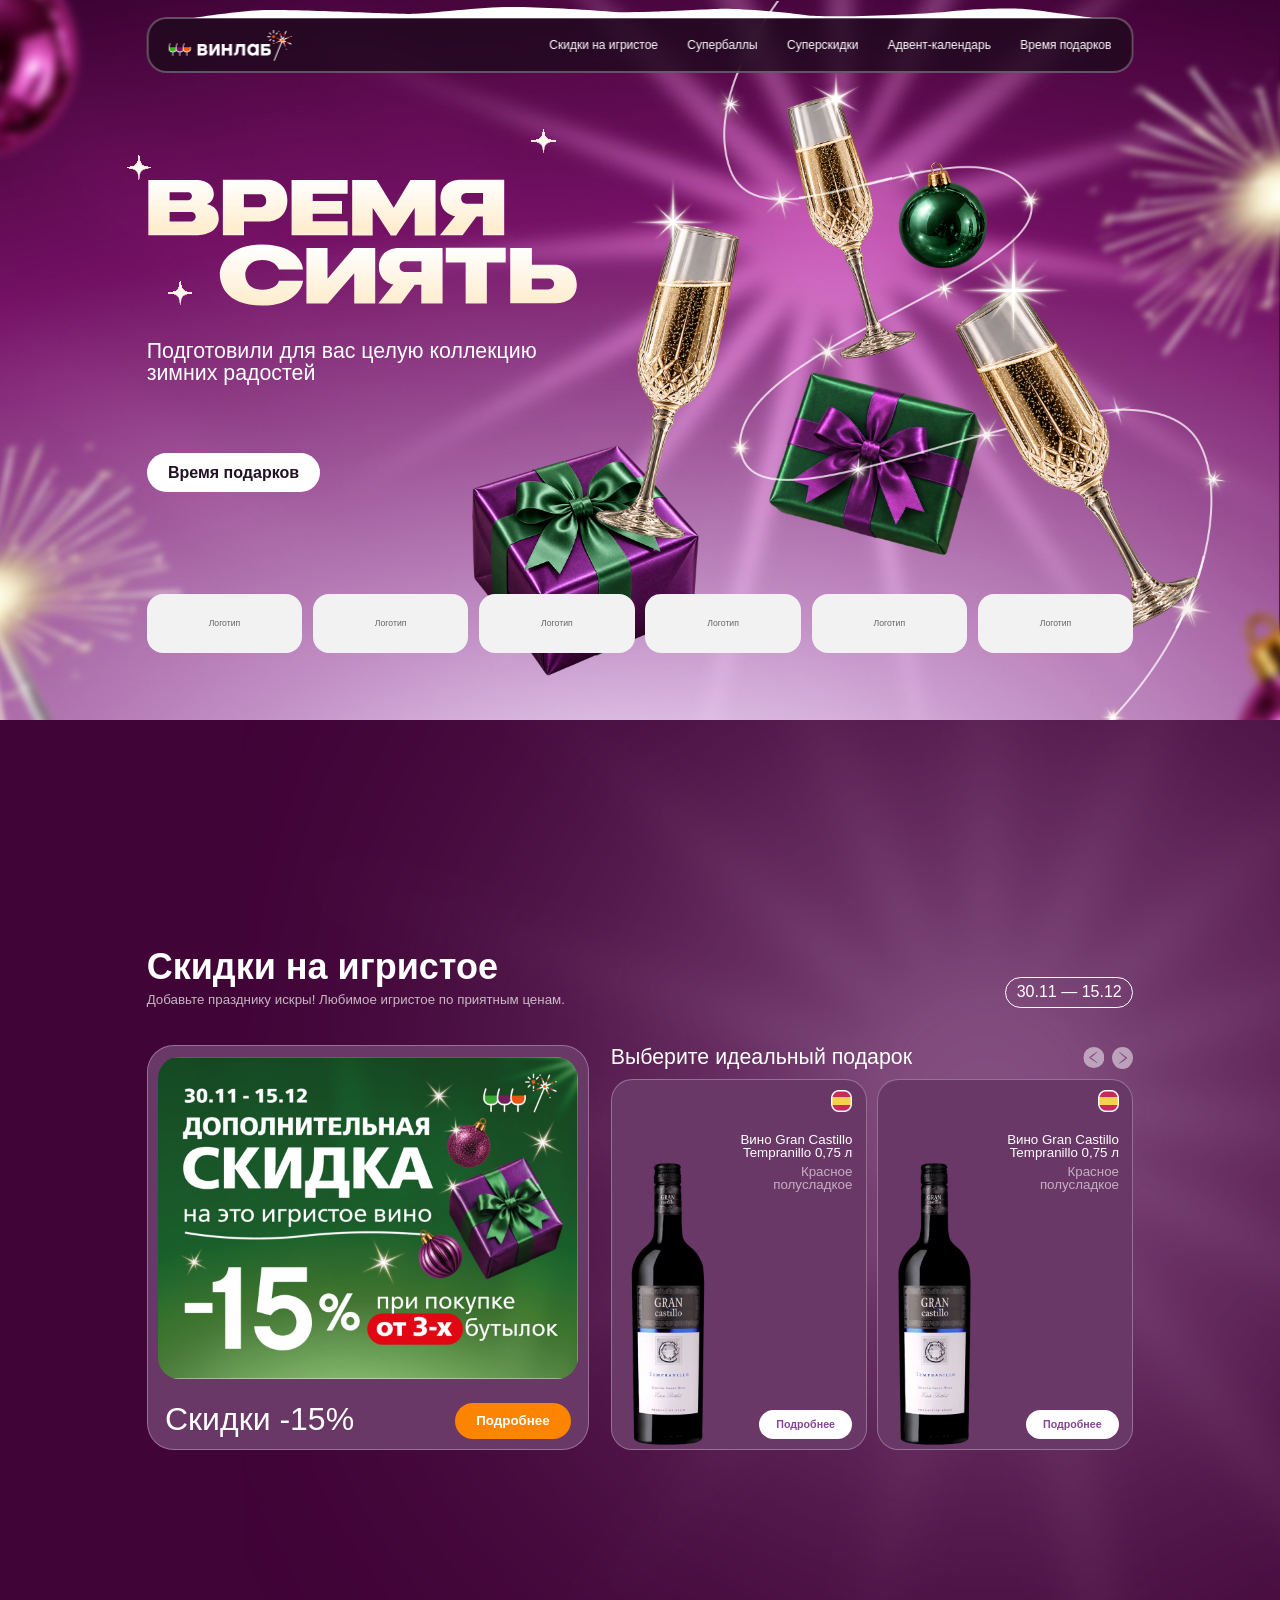
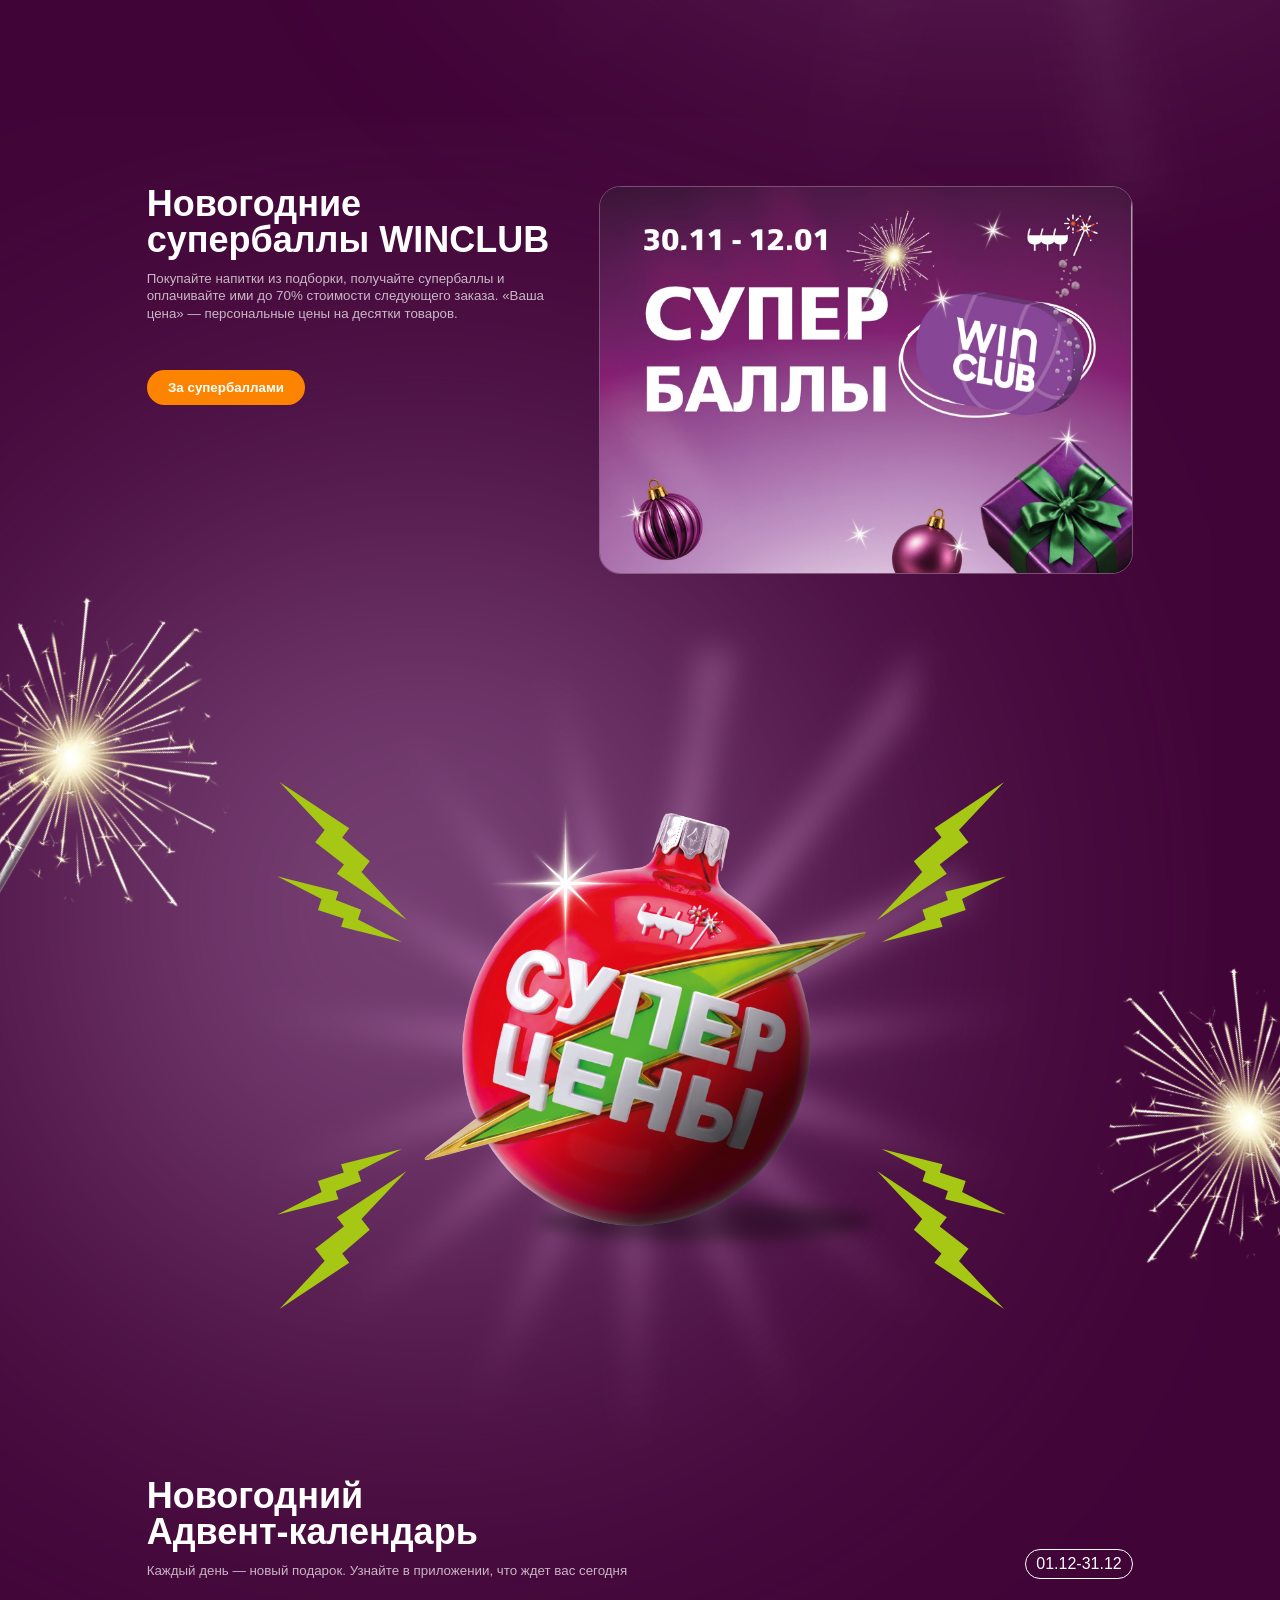
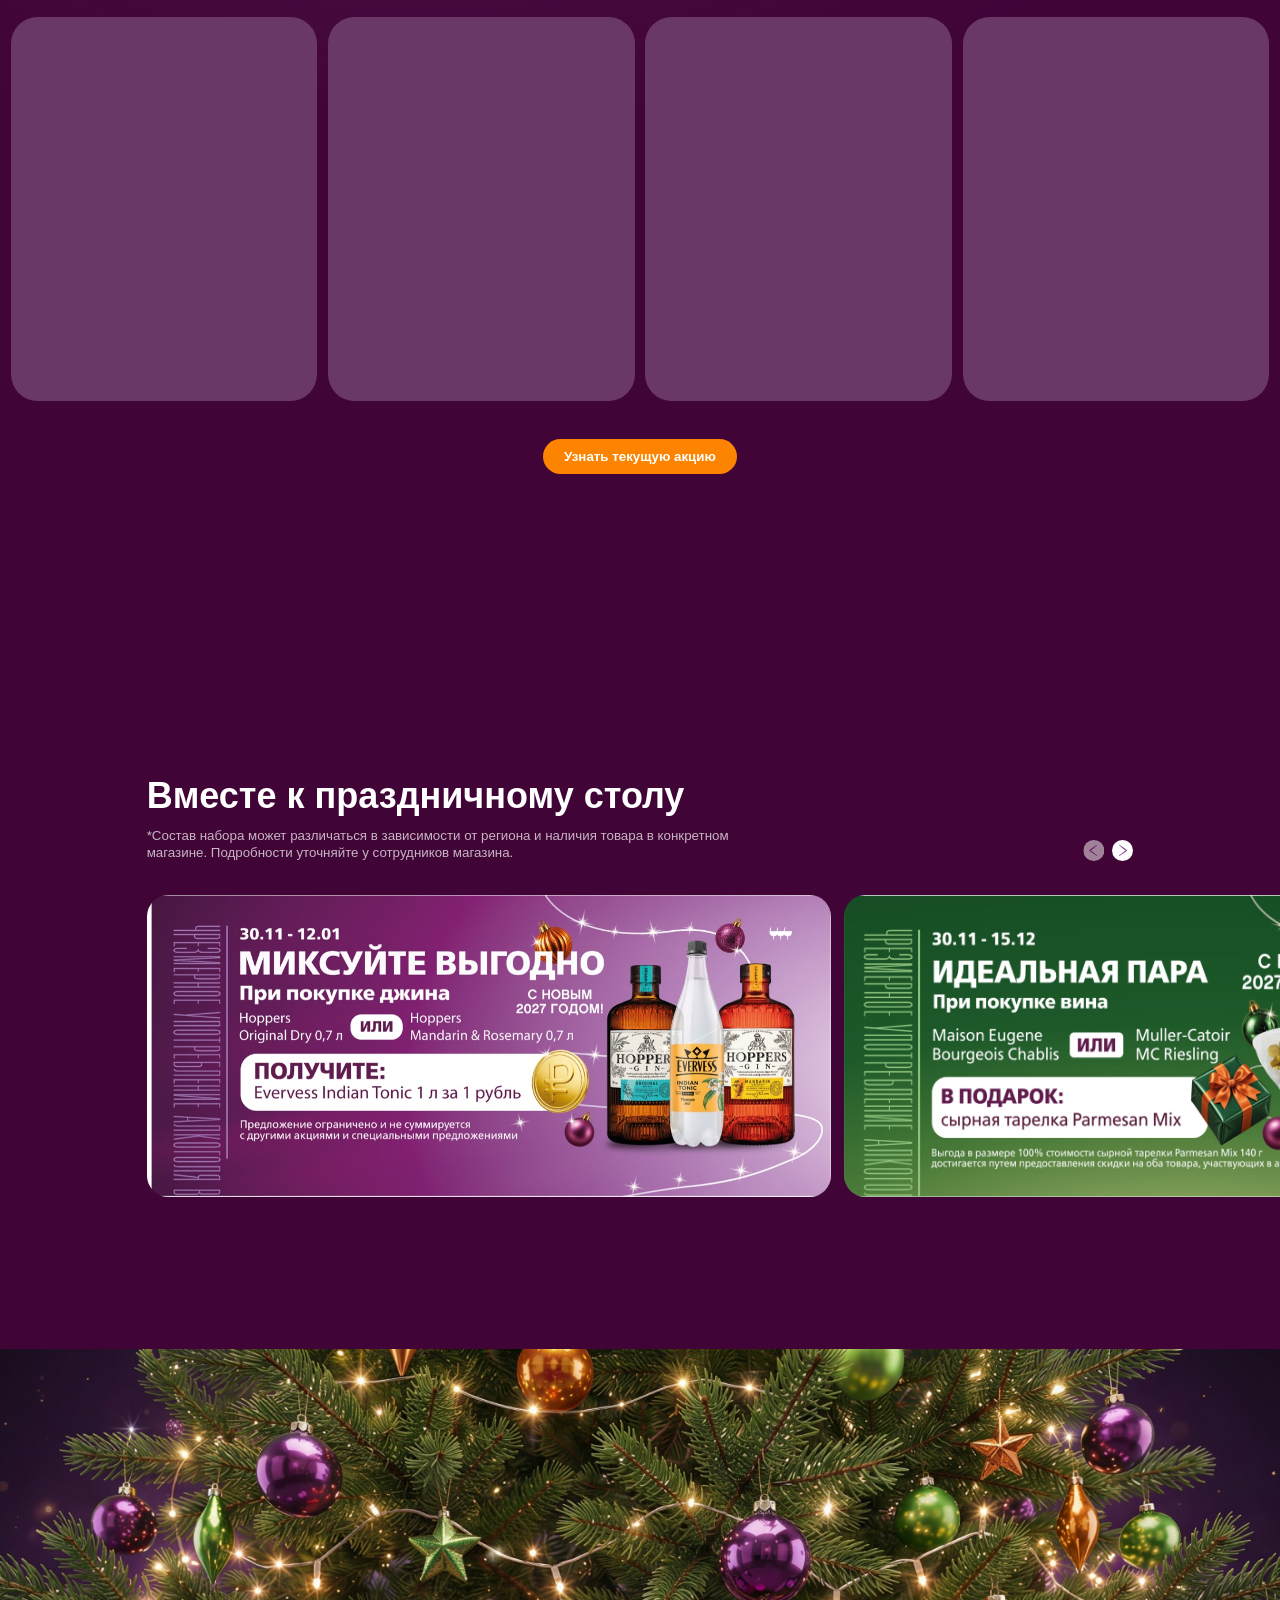
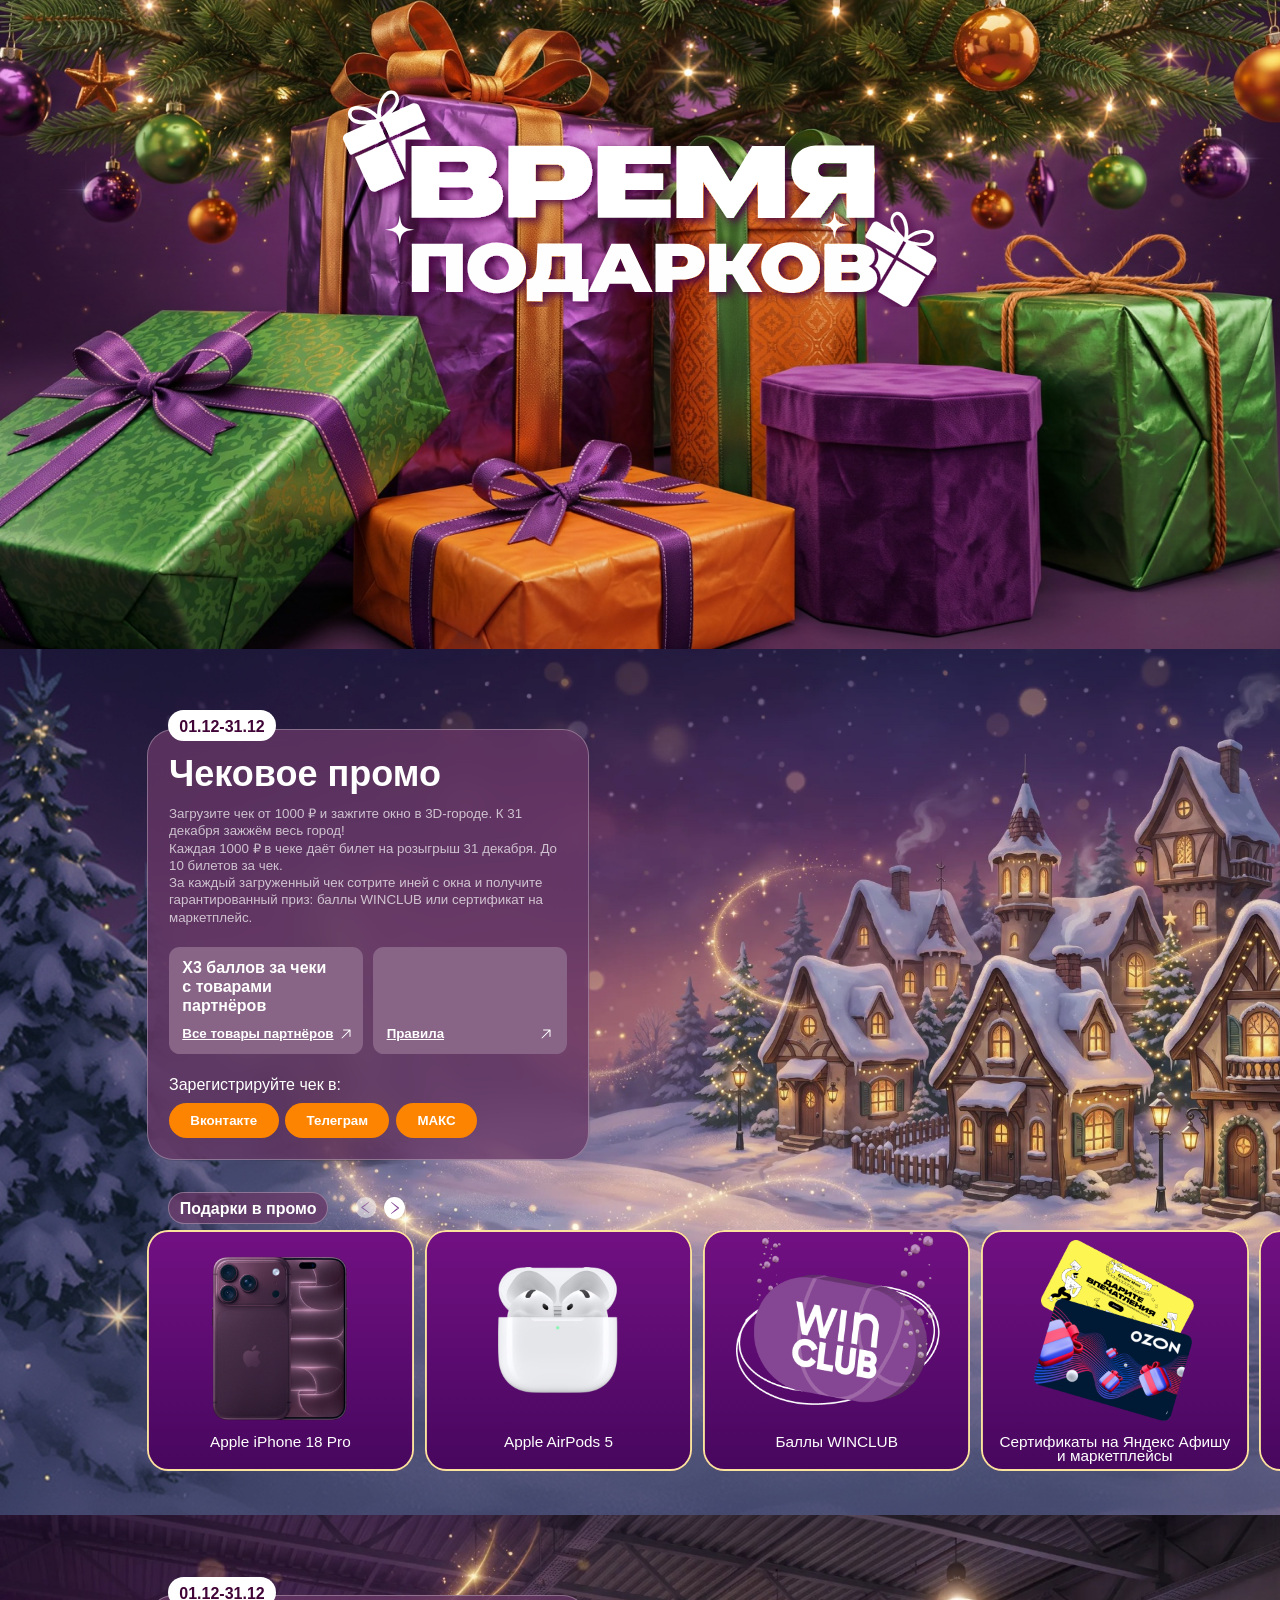
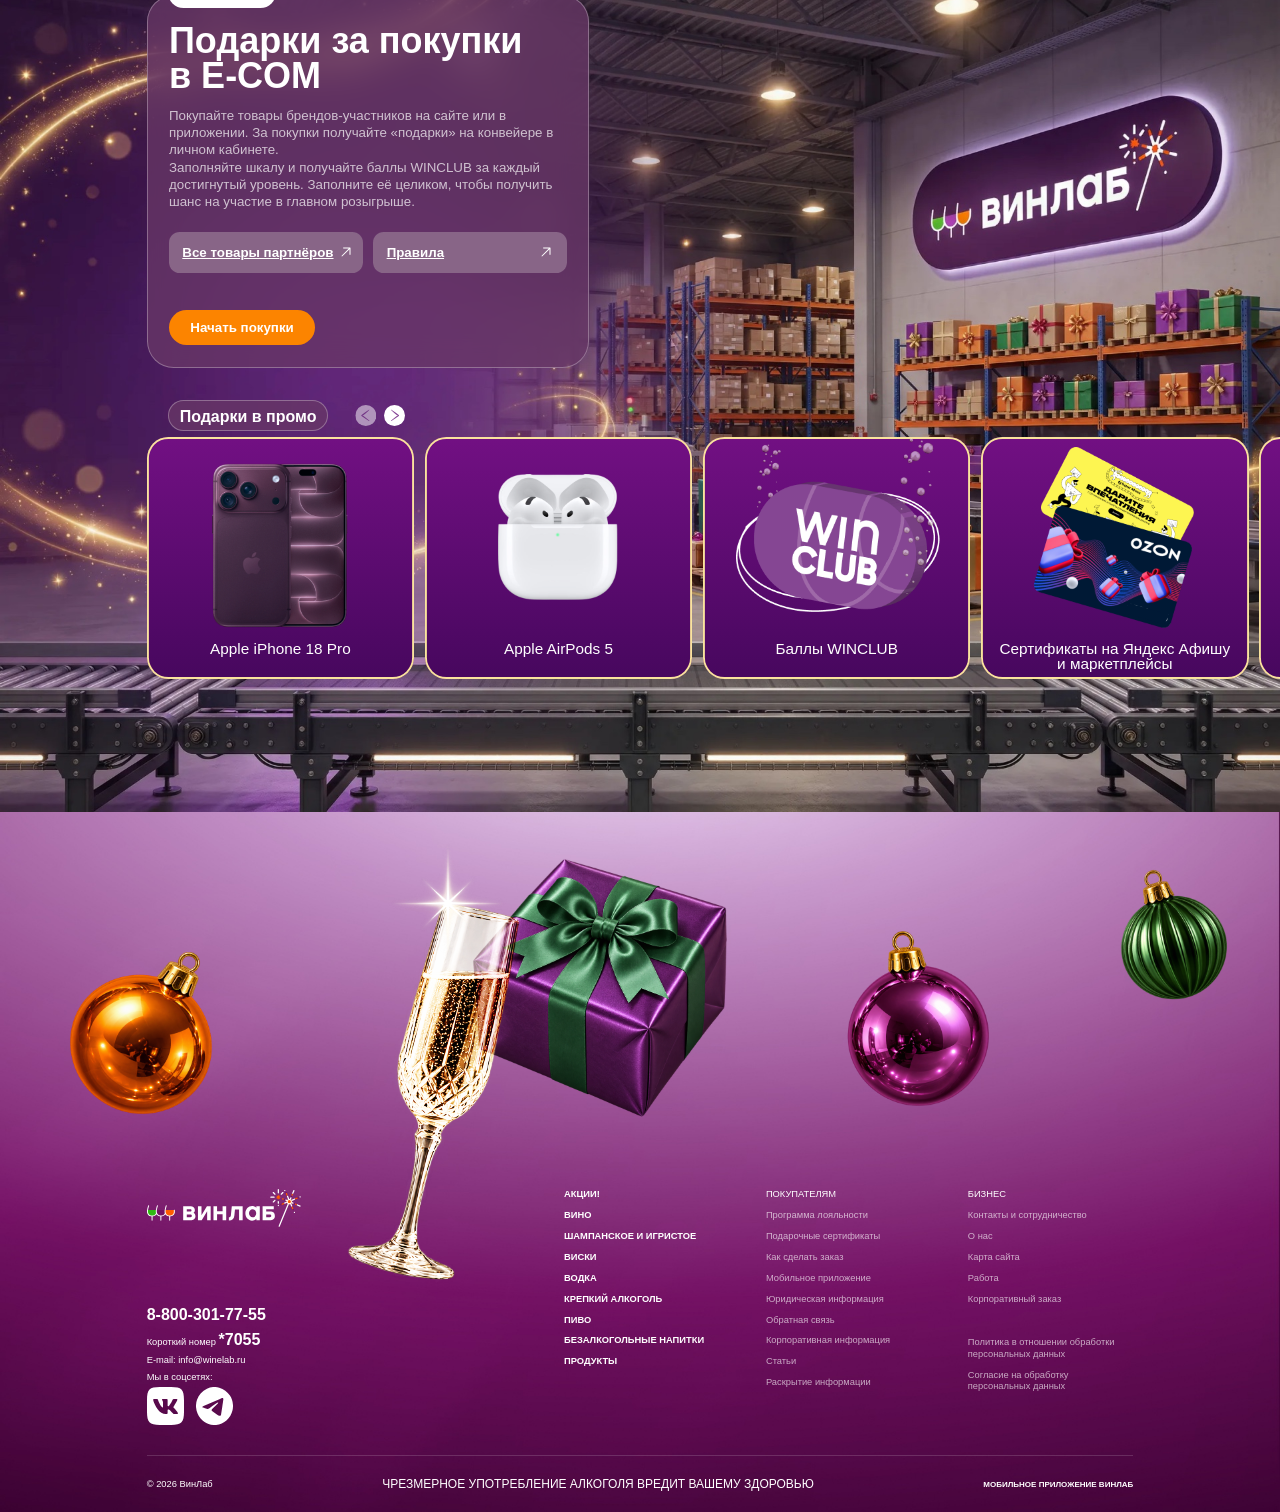
==== commit 715fb1d9: "Pin the header and trace the Figma garlands on scroll" ====
--- a/gifts/index.html
+++ b/gifts/index.html
@@ -6,11 +6,23 @@
   <meta name="theme-color" content="#1e1222">
   <title>Время сиять — Новый год с ВинЛаб</title>
   <link rel="stylesheet" href="./styles.css?v=24a6517e">
-  <link rel="stylesheet" href="./landing.css?v=538f2609">
-  <script defer src="./landing.js?v=3a979219"></script>
+  <link rel="stylesheet" href="./landing.css?v=d4effad3">
+  <script defer src="./garland-paths.js?v=732473da"></script>
+  <script defer src="./landing.js?v=db5a49ee"></script>
   <script defer src="./script.js?v=bbf35247"></script>
 </head>
 <body>
+  <header class="campaign-header campaign-wrap">
+    <a href="#top" aria-label="ВинЛаб"><img class="campaign-header__logo" src="./assets/landing/logo.svg" alt="ВинЛаб"></a>
+    <nav aria-label="Разделы акции">
+      <a href="#sparkling">Скидки на игристое</a>
+      <a href="#superpoints">Супербаллы</a>
+      <a href="#superdeals">Суперскидки</a>
+      <a href="#advent">Адвент-календарь</a>
+      <a href="#intro">Время подарков</a>
+    </nav>
+    <img class="campaign-header__snow" src="./assets/landing/header-snow.svg" alt="">
+  </header>
   <main aria-labelledby="campaign-title">
     <section class="campaign-hero" id="top" aria-labelledby="campaign-title">
       <div class="campaign-hero__scene">
@@ -18,7 +30,7 @@
           <img class="campaign-hero__background" src="./assets/landing/hero-background.jpg" alt="" fetchpriority="high">
           <img class="hero-object hero-rays" style="--x:405;--y:-530;--w:1700;--h:1730;--turn:-142deg" src="./assets/landing/hero-rays.svg" alt="">
           <img class="hero-object hero-green-gift" style="--x:1147;--y:550;--w:338;--h:298" src="./assets/landing/hero-green-gift.png" alt="">
-          <img class="hero-object hero-garland" style="--x:0;--y:1;--w:1920;--h:1079" src="./assets/landing/hero-line.png" alt="">
+          <img class="hero-object" data-garland="hero" style="--x:0;--y:1;--w:1920;--h:1079" src="./assets/landing/hero-line.png" alt="">
           <img class="hero-object hero-sparkler" style="--x:-185;--y:556;--w:482;--h:880;--turn:154.41deg;--flip:-1" src="./assets/landing/sparkler.png" alt="">
           <img class="hero-object hero-ornament" style="--x:-237;--y:-170;--w:428;--h:428;--turn:30.38deg" src="./assets/landing/purple-ornament.png" alt="">
           <img class="hero-object hero-ornament" style="--x:1774;--y:881;--w:430;--h:430;--turn:-32.98deg" src="./assets/landing/purple-ornament.png" alt="">
@@ -29,22 +41,11 @@
           <img class="hero-object" style="--x:1391.09;--y:283.39;--w:446.6;--h:794.23" src="./assets/landing/glass-scene-right.png" alt="">
           <img class="hero-object" style="--x:1416;--y:332;--w:208;--h:208" src="./assets/landing/sparkle-large.png" alt="">
           <img class="hero-object" style="--x:940;--y:262;--w:139;--h:139" src="./assets/landing/sparkle.png" alt="">
-          <img class="hero-object hero-garland hero-garland--front" style="--x:1598;--y:834;--w:322;--h:109" src="./assets/landing/hero-line-front.png" alt="">
-          <img class="hero-object hero-garland hero-garland--glass" style="--x:1199;--y:230;--w:140;--h:85" src="./assets/landing/hero-line-glass.png" alt="">
+          <img class="hero-object" data-garland="front" style="--x:1598;--y:834;--w:322;--h:109" src="./assets/landing/hero-line-front.png" alt="">
+          <img class="hero-object" data-garland="glass" style="--x:1199;--y:230;--w:140;--h:85" src="./assets/landing/hero-line-glass.png" alt="">
           <div class="hero-object hero-green-ornament" style="--x:1344.46;--y:242.42;--w:142.86;--h:169.16;--turn:7.85deg"><img src="./assets/landing/green-ornament-source.png" alt=""></div>
           <img class="hero-object" style="--x:1205;--y:99;--w:99;--h:99" src="./assets/landing/sparkle-small.png" alt="">
         </div>
-        <header class="campaign-header campaign-wrap">
-          <a href="#top" aria-label="ВинЛаб"><img class="campaign-header__logo" src="./assets/landing/logo.svg" alt="ВинЛаб"></a>
-          <nav aria-label="Разделы акции">
-            <a href="#sparkling">Скидки на игристое</a>
-            <a href="#superpoints">Супербаллы</a>
-            <a href="#superdeals">Суперскидки</a>
-            <a href="#advent">Адвент-календарь</a>
-            <a href="#intro">Время подарков</a>
-          </nav>
-          <img class="campaign-header__snow" src="./assets/landing/header-snow.svg" alt="">
-        </header>
         <div class="campaign-hero__copy campaign-wrap">
           <h1 id="campaign-title"><img src="./assets/landing/shine-title.svg" alt="Время сиять"></h1>
           <p>Подготовили для вас целую коллекцию зимних радостей</p>
@@ -57,8 +58,8 @@
     </section>
 
     <div class="campaign-promos">
-      <div class="campaign-promos__garland" data-scroll-garland aria-hidden="true">
-        <img src="./assets/landing/garland.png" alt="">
+      <div class="campaign-promos__garland" aria-hidden="true">
+        <img data-garland="page" src="./assets/landing/garland.png" alt="">
       </div>
 
       <section class="campaign-discount campaign-wrap" id="sparkling" aria-labelledby="sparkling-title">
@@ -139,16 +140,20 @@
           </div>
           <button class="super-trigger" type="button" data-action="superdeals" aria-label="Суперскидки"></button>
           <div class="super-composition" aria-hidden="true">
-            <img class="hero-object super-orb" style="--x:600.54;--y:328.06;--w:726;--h:797" src="./assets/landing/super-orb.png" alt="">
-            <div class="super-garland" data-scroll-garland>
-              <img src="./assets/landing/super-line.png" alt="">
-            </div>
-            <img class="hero-object super-orb" style="--x:720.34;--y:328.06;--w:606;--h:351" src="./assets/landing/super-orb-top.png" alt="">
-            <img class="hero-object super-orb" style="--x:600.55;--y:702.57;--w:626;--h:423" src="./assets/landing/super-orb-bottom.png" alt="">
+            <div class="super-orb-group">
+              <img class="hero-object" style="--x:600.54;--y:328.06;--w:725.72;--h:796.87" src="./assets/landing/super-orb.png" alt="">
+            </div>
+            <div class="super-garland">
+              <img data-garland="super" src="./assets/landing/super-line.png" alt="">
+            </div>
+            <div class="super-orb-group">
+              <img class="hero-object" style="--x:720.34;--y:328.06;--w:605.92;--h:350.77" src="./assets/landing/super-orb-top.png" alt="">
+              <img class="hero-object" style="--x:600.54;--y:702.57;--w:625.14;--h:422.36" src="./assets/landing/super-orb-bottom.png" alt="">
+            </div>
             <img class="hero-object super-lightning super-lightning--right" style="--x:1316;--y:353;--w:193;--h:240" src="./assets/landing/lightning-right.svg" alt="">
             <img class="hero-object super-lightning super-lightning--right" style="--x:1316;--y:904;--w:193;--h:240;--flip:-1" src="./assets/landing/lightning-right.svg" alt="">
-            <img class="hero-object super-lightning super-lightning--left" style="--x:610;--y:353;--w:193;--h:240;--turn:180deg;--flip:-1" src="./assets/landing/lightning-left.svg" alt="">
-            <img class="hero-object super-lightning super-lightning--left" style="--x:610;--y:904;--w:193;--h:240;--turn:180deg" src="./assets/landing/lightning-left.svg" alt="">
+            <img class="hero-object super-lightning super-lightning--left" style="--x:417;--y:353;--w:193;--h:240;--mirror:-1" src="./assets/landing/lightning-left.svg" alt="">
+            <img class="hero-object super-lightning super-lightning--left" style="--x:417;--y:904;--w:193;--h:240;--mirror:-1;--flip:-1" src="./assets/landing/lightning-left.svg" alt="">
             <img class="hero-object" style="--x:729;--y:383;--w:239;--h:239" src="./assets/landing/sparkle.png" alt="">
           </div>
         </div>
@@ -243,7 +248,16 @@
     </section>
   </main>
   <footer class="campaign-footer" aria-label="Информация о ВинЛаб">
-    <img class="campaign-footer__art" src="./assets/landing/footer-art.png" alt="" loading="lazy">
+    <div class="campaign-footer__art" aria-hidden="true">
+    <img class="hero-object" style="--x:687;--y:46;--w:425;--h:425" src="./assets/landing/footer-gift.png" alt="" loading="lazy">
+    <img class="hero-object" style="--x:1212;--y:148;--w:322.78;--h:322.78" src="./assets/landing/footer-purple.png" alt="" loading="lazy">
+    <img class="hero-object" style="--x:1623.68;--y:51.86;--w:264.63;--h:264.63" src="./assets/landing/footer-green.png" alt="" loading="lazy">
+    <img class="hero-object" style="--x:33;--y:135;--w:384.04;--h:384.04" src="./assets/landing/footer-orange.png" alt="" loading="lazy">
+    <img class="hero-object footer-glass--dark" style="--x:517;--y:27;--w:275.3;--h:771.02" src="./assets/landing/footer-glass-dark.png" alt="" loading="lazy">
+    <img class="hero-object footer-glass--light" style="--x:517;--y:27;--w:275.3;--h:771.02" src="./assets/landing/footer-glass-light.png" alt="" loading="lazy">
+    <img class="hero-object" style="--x:584;--y:46;--w:177;--h:178" src="./assets/landing/footer-star.png" alt="" loading="lazy">
+    <img class="footer-garland" data-garland="footer" src="./assets/landing/footer-art.png" alt="">
+  </div>
     <div class="campaign-wrap campaign-footer__content">
       <div class="campaign-footer__main">
         <div class="campaign-footer__contacts">
--- a/gifts/landing.css
+++ b/gifts/landing.css
@@ -5,7 +5,7 @@
   width: calc(1480 * var(--u));
   margin-inline: auto;
 }
-.campaign-promos section[id] { scroll-margin-top: calc(48 * var(--u)); }
+.campaign-promos section[id], #intro { scroll-margin-top: calc(128 * var(--u)); }
 .campaign-hero, .campaign-promos, .campaign-footer {
   overflow: clip;
   position: relative;
@@ -34,7 +34,7 @@
   top: calc(var(--y) * var(--u));
   width: calc(var(--w) * var(--u));
   height: calc(var(--h) * var(--u));
-  transform: rotate(var(--turn, 0deg)) scaleY(var(--flip, 1));
+  transform: rotate(var(--turn, 0deg)) scale(var(--mirror, 1), var(--flip, 1));
 }
 .hero-rays { mix-blend-mode: plus-lighter; }
 .hero-sparkler { filter: blur(calc(5 * var(--u))); object-fit: cover; object-position: bottom; }
@@ -42,20 +42,15 @@
 .hero-green-ornament img { position: absolute; display: block; }
 .hero-green-ornament { overflow: clip; }
 .hero-green-ornament img { left: -340.3%; top: -367.94%; width: 558.07%; height: 471.3%; }
-.hero-garland { animation: hero-garland 1300ms 80ms ease both; }
-.hero-garland--front { animation-delay: 520ms; }
-.hero-garland--glass { animation-delay: 200ms; }
-@keyframes hero-garland {
-  from { clip-path: inset(0 0 100%); }
-  to { clip-path: inset(0); }
-}
 @keyframes campaign-fade { from { opacity: 0; } }
 @keyframes campaign-rise {
   from { opacity: 0; transform: translateY(calc(18 * var(--u))); }
 }
 .campaign-header {
-  position: absolute;
-  left: calc(220 * var(--u));
+  position: fixed;
+  left: 50%;
+  transform: translateX(-50%);
+  z-index: 20;
   top: calc(26 * var(--u));
   display: flex;
   align-items: center;
@@ -146,8 +141,11 @@
   transform: translateX(-50%);
   pointer-events: none;
 }
-[data-scroll-garland] { clip-path: inset(0 0 var(--garland-hidden, 0%) 0); }
-.campaign-promos__garland img, .super-garland img { display: block; width: 100%; height: 100%; }
+.campaign-promos__garland > *, .super-garland > *, .footer-garland {
+  display: block;
+  width: 100%;
+  height: 100%;
+}
 .campaign-heading, .discount-products__heading {
   display: flex;
   justify-content: space-between;
@@ -289,11 +287,14 @@
   background: transparent;
 }
 .super-composition { pointer-events: none; position: absolute; inset: 0; }
-.super-orb { transform-origin: var(--orb-origin, center); transition: scale 300ms ease; }
-.super-orb:nth-of-type(2) { --orb-origin: 40% 114%; }
-.super-orb:nth-of-type(3) { --orb-origin: 60% -24%; }
+.super-orb-group {
+  position: absolute;
+  inset: 0;
+  transform-origin: calc(963.4 * var(--u)) calc(726.5 * var(--u));
+  transition: scale 300ms ease;
+}
 .super-lightning { transition: translate 300ms ease; }
-.super-trigger:is(:hover, :focus-visible) + .super-composition .super-orb { scale: .94; }
+.super-trigger:is(:hover, :focus-visible) + .super-composition .super-orb-group { scale: .94; }
 .super-trigger:is(:hover, :focus-visible) + .super-composition .super-lightning--left { translate: calc(-56 * var(--u)) 0; }
 .super-trigger:is(:hover, :focus-visible) + .super-composition .super-lightning--right { translate: calc(56 * var(--u)) 0; }
 .super-garland {
@@ -334,12 +335,16 @@
 }
 .campaign-footer__art {
   position: absolute;
+  top: 0;
   width: calc(1920 * var(--u));
   height: calc(1050 * var(--u));
   left: 50%;
   transform: translateX(-50%);
   pointer-events: none;
 }
+.footer-glass--dark { mix-blend-mode: multiply; }
+.footer-glass--light { mix-blend-mode: hard-light; }
+.footer-garland { position: absolute; inset: 0; }
 .campaign-footer__content { position: relative; padding-top: calc(565 * var(--u)); }
 .campaign-footer__main { display: flex; justify-content: space-between; min-height: calc(400 * var(--u)); padding-bottom: calc(46 * var(--u)); }
 .campaign-footer__contacts { display: flex; flex-direction: column; justify-content: space-between; }
@@ -378,6 +383,6 @@
 .campaign-footer__bottom p { font-size: calc(18 * var(--u)); }
 .campaign-footer__bottom button { font-size: calc(12 * var(--u)); font-weight: 700; text-transform: uppercase; }
 @media (prefers-reduced-motion: reduce) {
-  .campaign-hero__art, .campaign-hero__copy, .campaign-brands, .hero-garland { animation: none; }
-  [data-scroll-garland] { clip-path: none; }
-}
+  .campaign-hero__art, .campaign-hero__copy, .campaign-brands { animation: none; }
+  .super-orb-group, .super-lightning { transition: none; }
+}
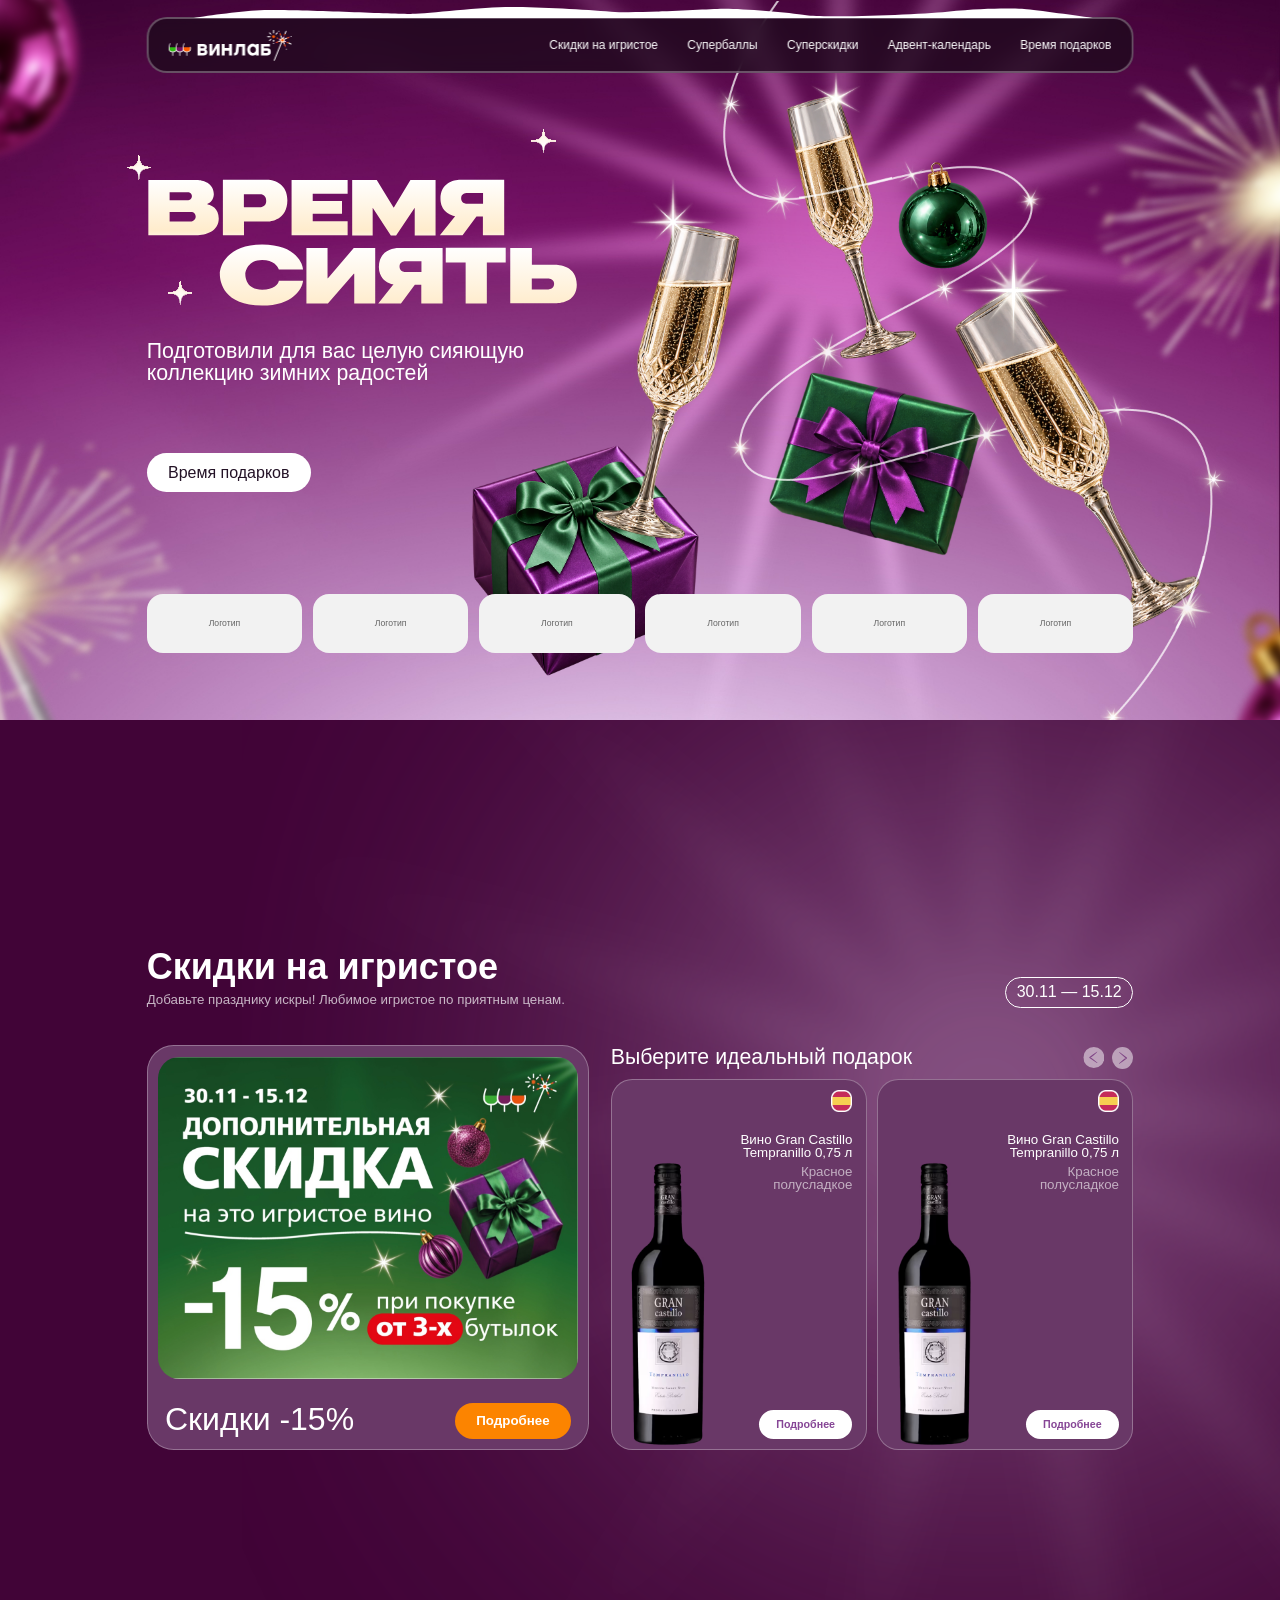
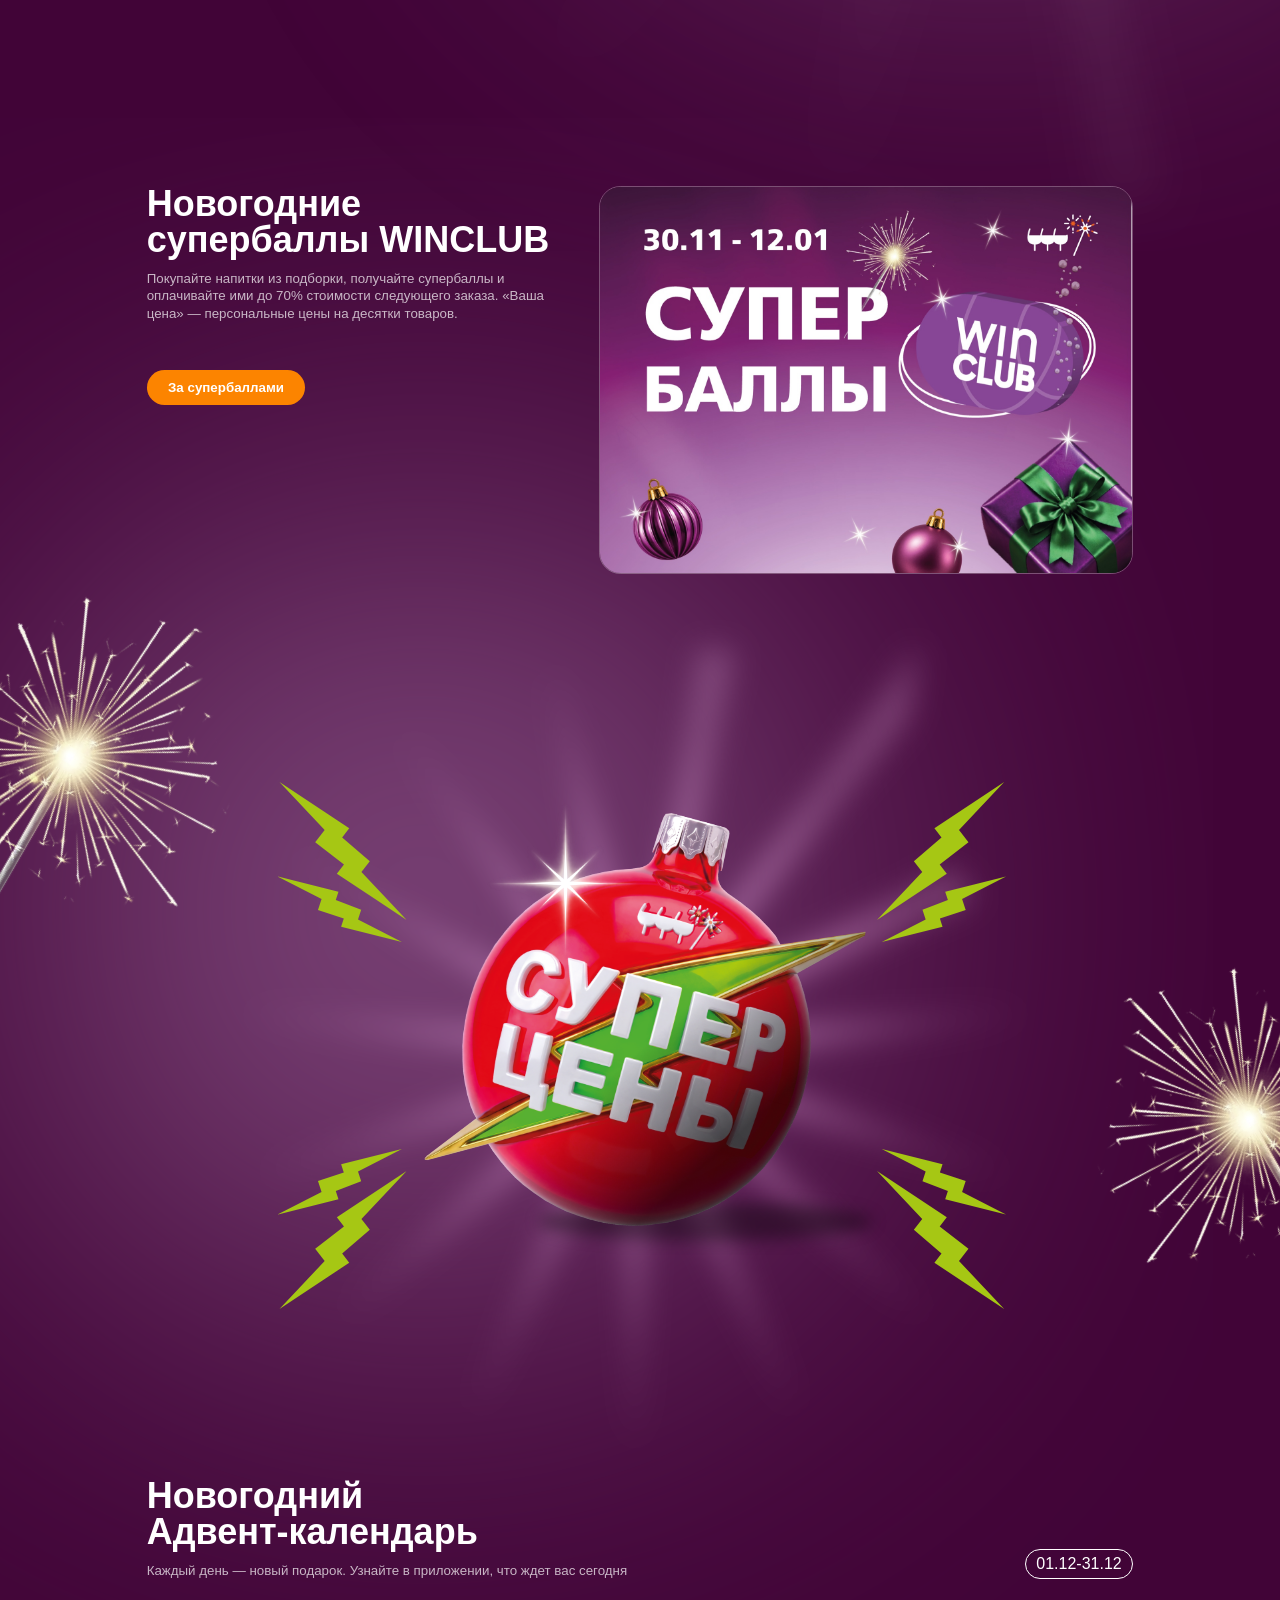
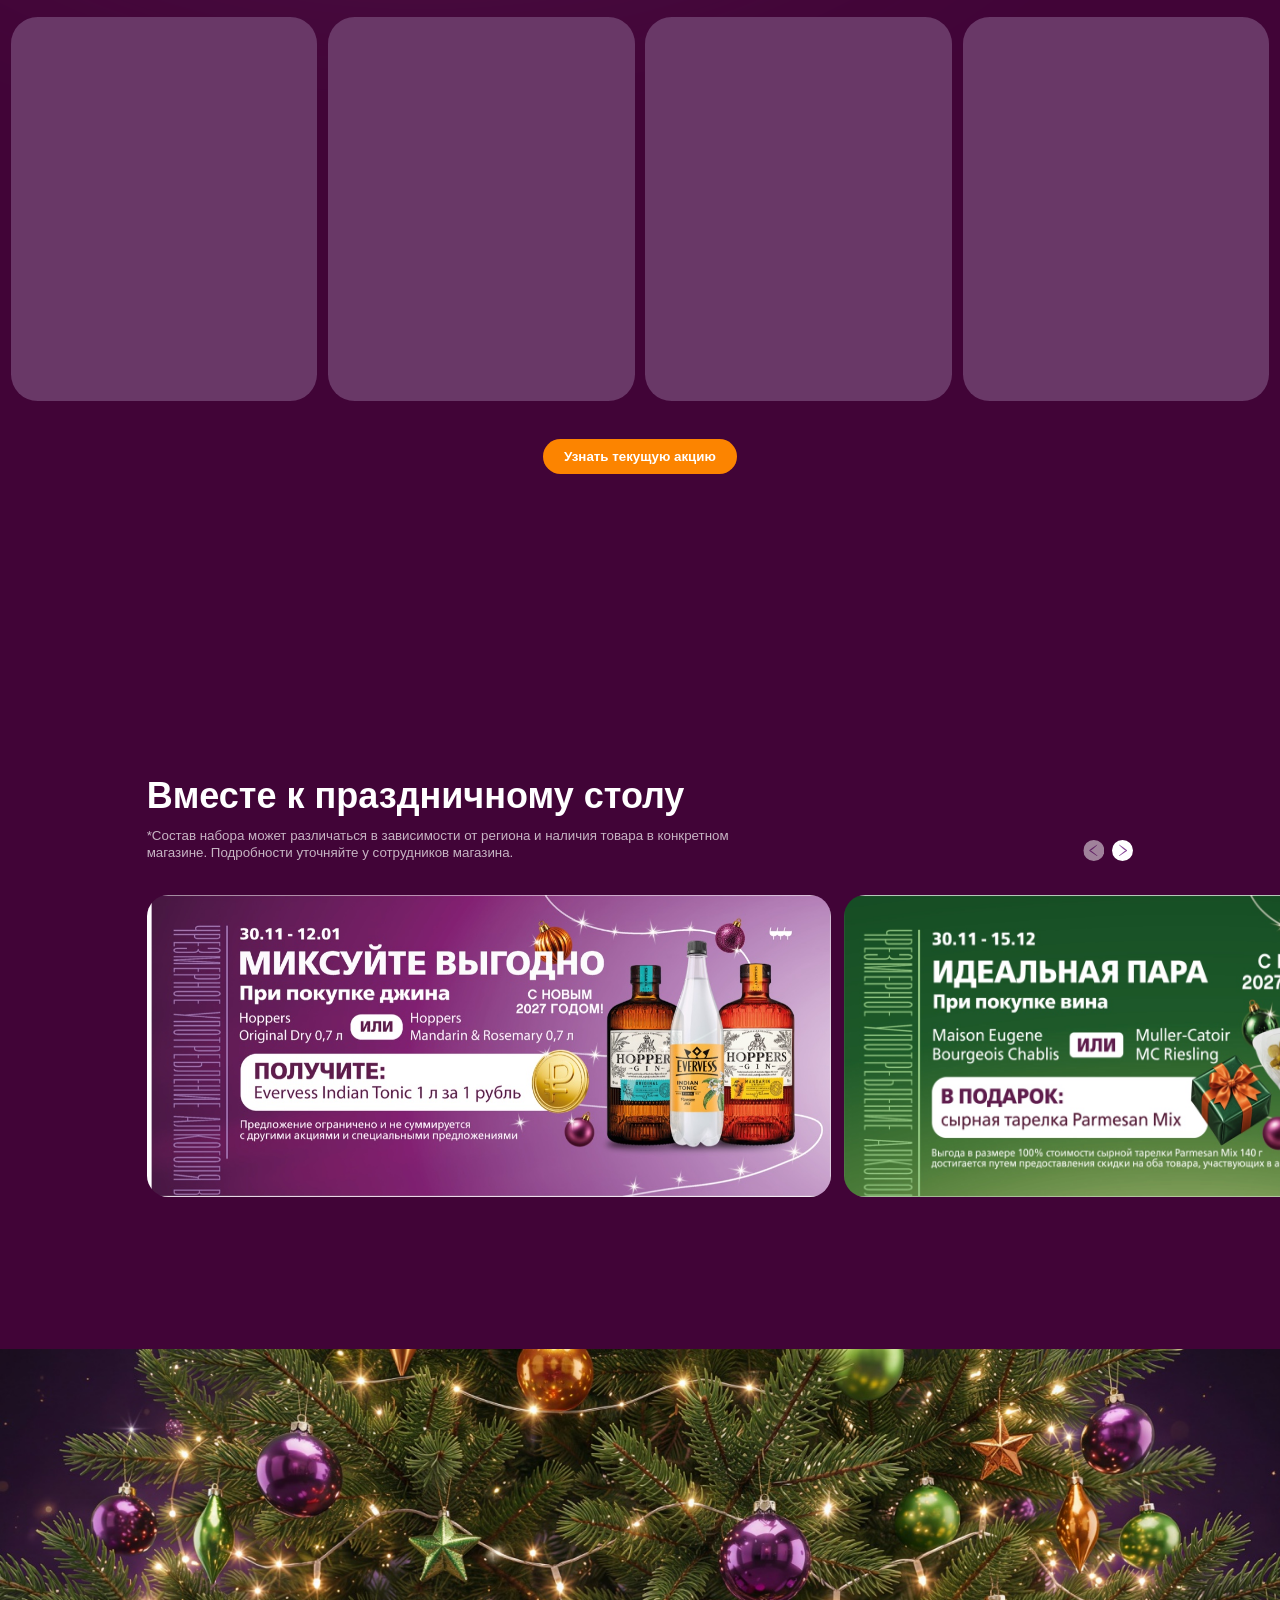
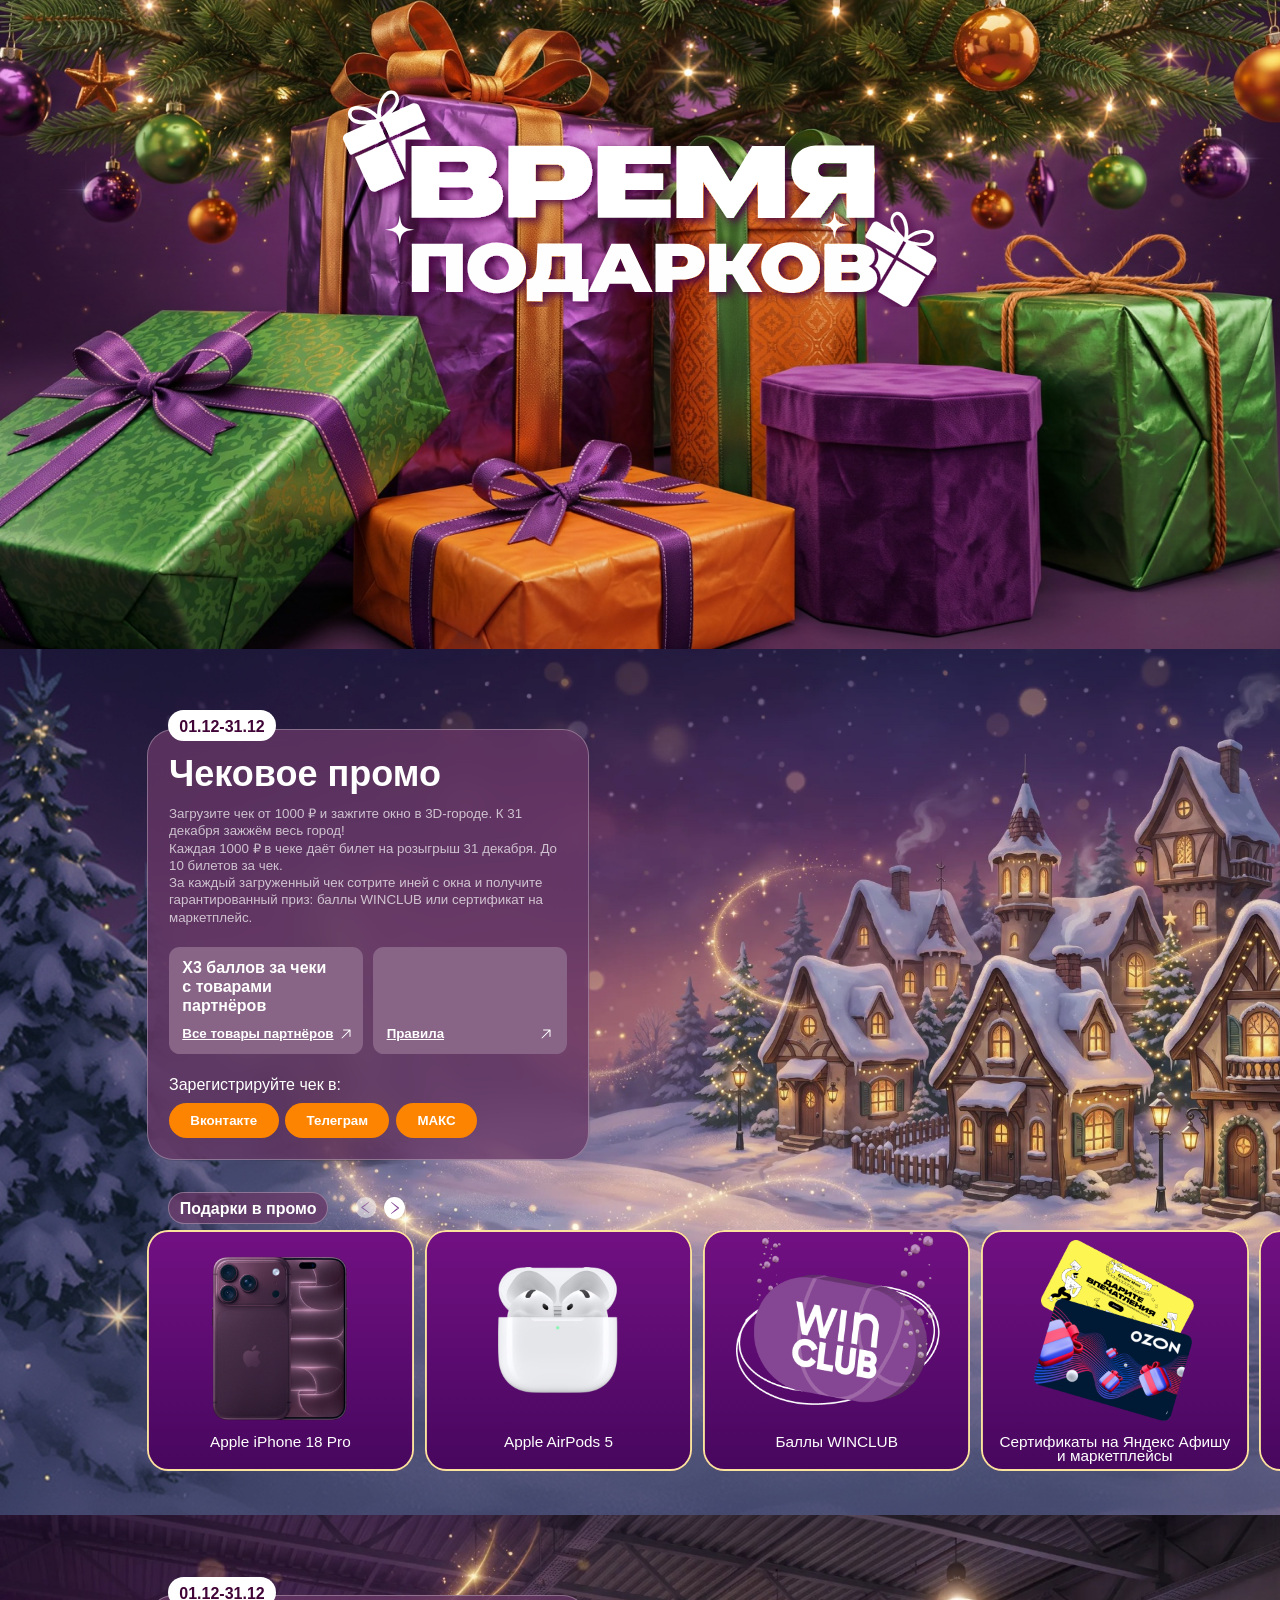
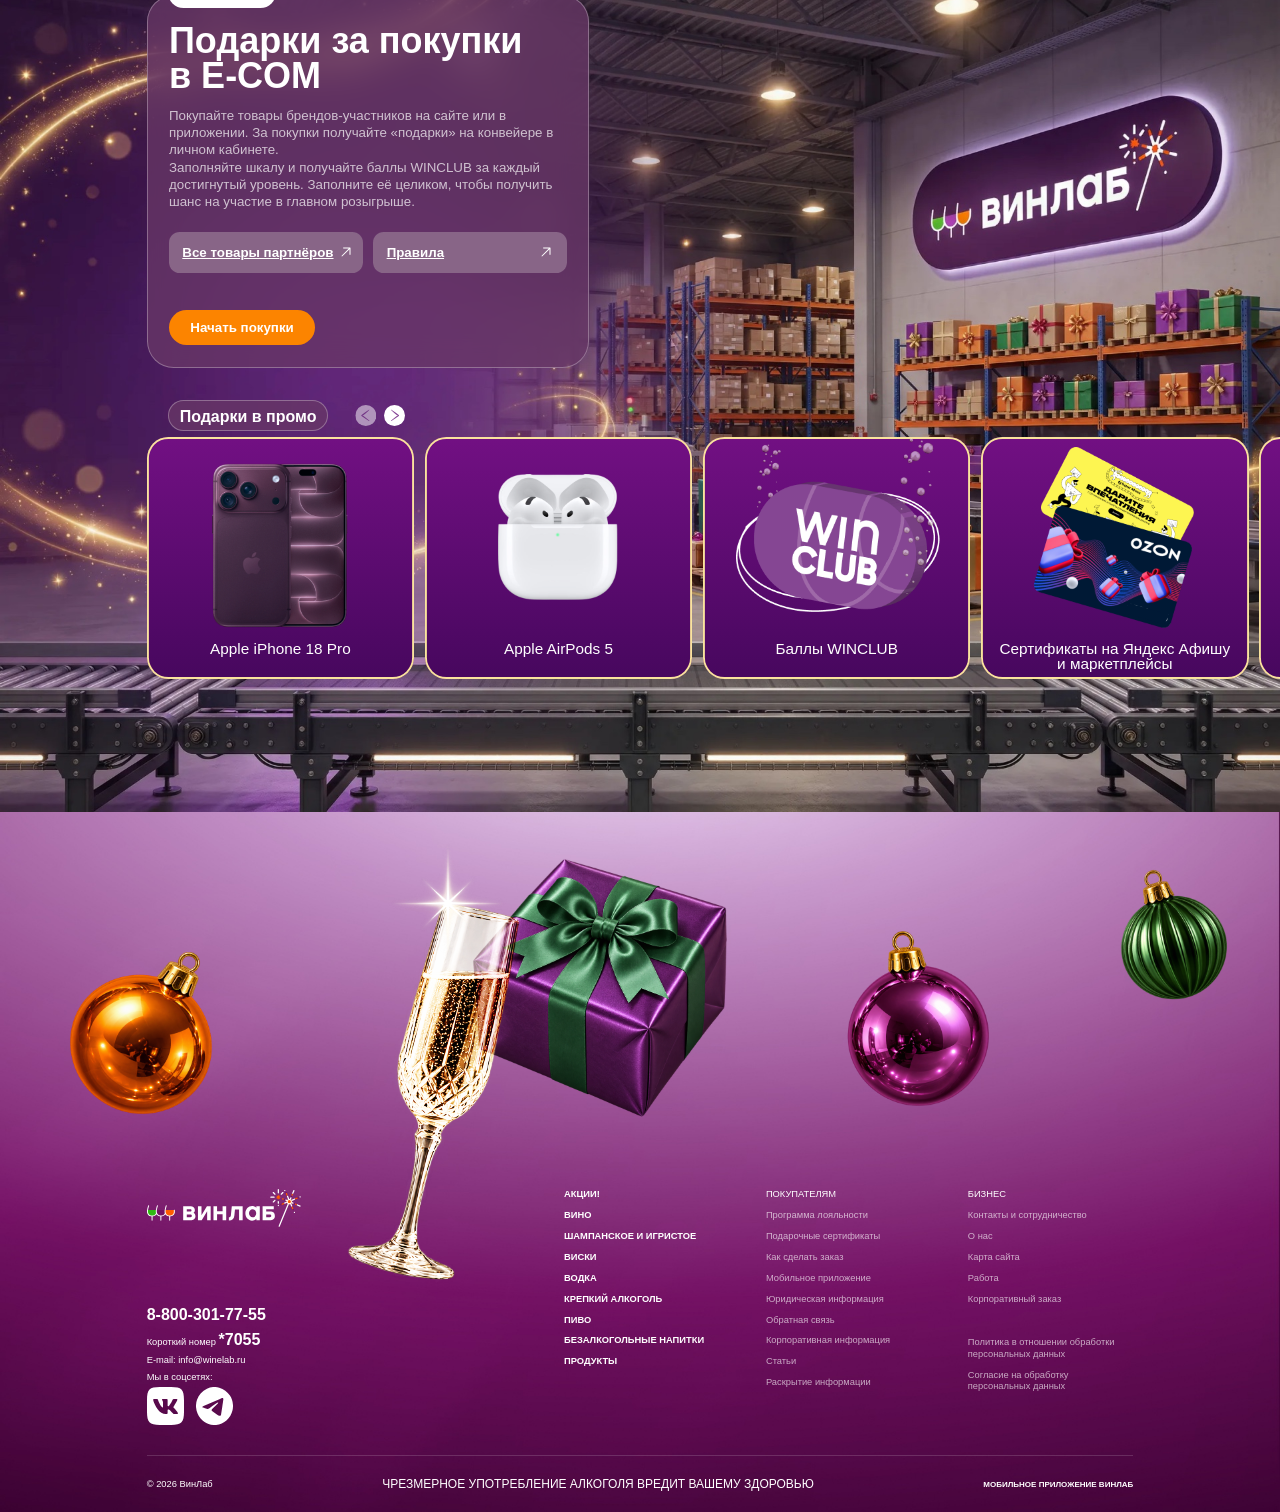
==== commit 4a3c0cdd: "Animate the hero glasses and Advent carousel" ====
--- a/gifts/index.html
+++ b/gifts/index.html
@@ -6,7 +6,7 @@
   <meta name="theme-color" content="#1e1222">
   <title>Время сиять — Новый год с ВинЛаб</title>
   <link rel="stylesheet" href="./styles.css?v=24a6517e">
-  <link rel="stylesheet" href="./landing.css?v=d4effad3">
+  <link rel="stylesheet" href="./landing.css?v=fbd6b608">
   <script defer src="./garland-paths.js?v=732473da"></script>
   <script defer src="./landing.js?v=db5a49ee"></script>
   <script defer src="./script.js?v=bbf35247"></script>
@@ -35,20 +35,20 @@
           <img class="hero-object hero-ornament" style="--x:-237;--y:-170;--w:428;--h:428;--turn:30.38deg" src="./assets/landing/purple-ornament.png" alt="">
           <img class="hero-object hero-ornament" style="--x:1774;--y:881;--w:430;--h:430;--turn:-32.98deg" src="./assets/landing/purple-ornament.png" alt="">
           <img class="hero-object hero-purple-gift" style="--x:688;--y:647;--w:380;--h:380;--turn:180deg;--flip:-1" src="./assets/landing/purple-gift.png" alt="">
-          <img class="hero-object" style="--x:890;--y:243;--w:231.22;--h:647.06" src="./assets/landing/glass-scene-left.png" alt="">
-          <img class="hero-object" style="--x:1138.85;--y:81;--w:264.52;--h:528.45" src="./assets/landing/glass-scene-middle.png" alt="">
+          <img class="hero-object hero-float hero-float--left" style="--x:890;--y:243;--w:231.22;--h:647.06" src="./assets/landing/glass-scene-left.png" alt="">
+          <img class="hero-object hero-float hero-float--middle" style="--x:1138.85;--y:81;--w:264.52;--h:528.45" src="./assets/landing/glass-scene-middle.png" alt="">
           <img class="hero-object hero-sparkler" style="--x:1714;--y:-45;--w:499;--h:911;--turn:-30deg" src="./assets/landing/sparkler.png" alt="">
-          <img class="hero-object" style="--x:1391.09;--y:283.39;--w:446.6;--h:794.23" src="./assets/landing/glass-scene-right.png" alt="">
-          <img class="hero-object" style="--x:1416;--y:332;--w:208;--h:208" src="./assets/landing/sparkle-large.png" alt="">
-          <img class="hero-object" style="--x:940;--y:262;--w:139;--h:139" src="./assets/landing/sparkle.png" alt="">
+          <img class="hero-object hero-float hero-float--right" style="--x:1391.09;--y:283.39;--w:446.6;--h:794.23" src="./assets/landing/glass-scene-right.png" alt="">
+          <img class="hero-object hero-float hero-float--right" style="--x:1416;--y:332;--w:208;--h:208" src="./assets/landing/sparkle-large.png" alt="">
+          <img class="hero-object hero-float hero-float--left" style="--x:940;--y:262;--w:139;--h:139" src="./assets/landing/sparkle.png" alt="">
           <img class="hero-object" data-garland="front" style="--x:1598;--y:834;--w:322;--h:109" src="./assets/landing/hero-line-front.png" alt="">
           <img class="hero-object" data-garland="glass" style="--x:1199;--y:230;--w:140;--h:85" src="./assets/landing/hero-line-glass.png" alt="">
           <div class="hero-object hero-green-ornament" style="--x:1344.46;--y:242.42;--w:142.86;--h:169.16;--turn:7.85deg"><img src="./assets/landing/green-ornament-source.png" alt=""></div>
-          <img class="hero-object" style="--x:1205;--y:99;--w:99;--h:99" src="./assets/landing/sparkle-small.png" alt="">
+          <img class="hero-object hero-float hero-float--middle" style="--x:1205;--y:99;--w:99;--h:99" src="./assets/landing/sparkle-small.png" alt="">
         </div>
         <div class="campaign-hero__copy campaign-wrap">
           <h1 id="campaign-title"><img src="./assets/landing/shine-title.svg" alt="Время сиять"></h1>
-          <p>Подготовили для вас целую коллекцию зимних радостей</p>
+          <p>Подготовили для вас целую сияющую коллекцию зимних радостей</p>
           <a class="cta campaign-hero__link" href="#intro">Время подарков</a>
         </div>
         <div class="campaign-brands campaign-wrap" aria-label="Бренды-партнёры">
@@ -167,7 +167,12 @@
           </div>
           <p class="campaign-date">01.12-31.12</p>
         </div>
-        <div class="campaign-advent__cards" aria-hidden="true"><div></div><div></div><div></div><div></div></div>
+        <div class="campaign-advent__cards" aria-hidden="true">
+          <div class="campaign-advent__track">
+            <div class="campaign-advent__set"><div></div><div></div><div></div><div></div></div>
+            <div class="campaign-advent__set"><div></div><div></div><div></div><div></div></div>
+          </div>
+        </div>
         <button class="cta" type="button" data-action="advent">Узнать текущую акцию</button>
       </section>
 
--- a/gifts/landing.css
+++ b/gifts/landing.css
@@ -42,6 +42,16 @@
 .hero-green-ornament img { position: absolute; display: block; }
 .hero-green-ornament { overflow: clip; }
 .hero-green-ornament img { left: -340.3%; top: -367.94%; width: 558.07%; height: 471.3%; }
+.hero-float {
+  animation: hero-float var(--float-duration) ease-in-out var(--float-delay) infinite alternate;
+}
+.hero-float--left { --float-distance: 10; --float-duration: 3.3s; --float-delay: -.8s; }
+.hero-float--middle { --float-distance: 8; --float-duration: 3.9s; --float-delay: -2.4s; }
+.hero-float--right { --float-distance: 12; --float-duration: 4.2s; --float-delay: -4.8s; }
+@keyframes hero-float {
+  from { translate: 0 calc(-1 * var(--float-distance) * var(--u)); }
+  to { translate: 0 calc(var(--float-distance) * var(--u)); }
+}
 @keyframes campaign-fade { from { opacity: 0; } }
 @keyframes campaign-rise {
   from { opacity: 0; transform: translateY(calc(18 * var(--u))); }
@@ -112,6 +122,7 @@
   background: white;
   color: #231226;
   font-size: calc(24 * var(--u));
+  font-weight: 400;
 }
 .campaign-hero__link:hover { background: #f9e5f5; }
 .campaign-brands {
@@ -309,16 +320,30 @@
 }
 .campaign-advent .campaign-heading { text-align: left; }
 .campaign-advent__cards {
+  --advent-gap: calc(16 * var(--u));
   width: calc(1888 * var(--u));
   margin: calc(56 * var(--u)) auto;
+  overflow: clip;
+}
+.campaign-advent__track {
+  display: flex;
+  gap: var(--advent-gap);
+  animation: advent-scroll 52s linear infinite;
+}
+.campaign-advent__set {
+  flex: 0 0 100%;
+  min-width: 0;
   display: grid;
   grid-template-columns: repeat(4, 1fr);
-  gap: calc(16 * var(--u));
-}
-.campaign-advent__cards > div {
+  gap: var(--advent-gap);
+}
+.campaign-advent__set > div {
   border-radius: calc(40 * var(--u));
   height: calc(577 * var(--u));
   background: #693867;
+}
+@keyframes advent-scroll {
+  to { transform: translateX(calc(-100% - var(--advent-gap))); }
 }
 .campaign-pair { position: relative; margin-top: calc(456 * var(--u)); }
 .campaign-pair__track {
@@ -383,6 +408,7 @@
 .campaign-footer__bottom p { font-size: calc(18 * var(--u)); }
 .campaign-footer__bottom button { font-size: calc(12 * var(--u)); font-weight: 700; text-transform: uppercase; }
 @media (prefers-reduced-motion: reduce) {
-  .campaign-hero__art, .campaign-hero__copy, .campaign-brands { animation: none; }
+  .campaign-hero__art, .campaign-hero__copy, .campaign-brands,
+  .hero-float, .campaign-advent__track { animation: none; }
   .super-orb-group, .super-lightning { transition: none; }
 }
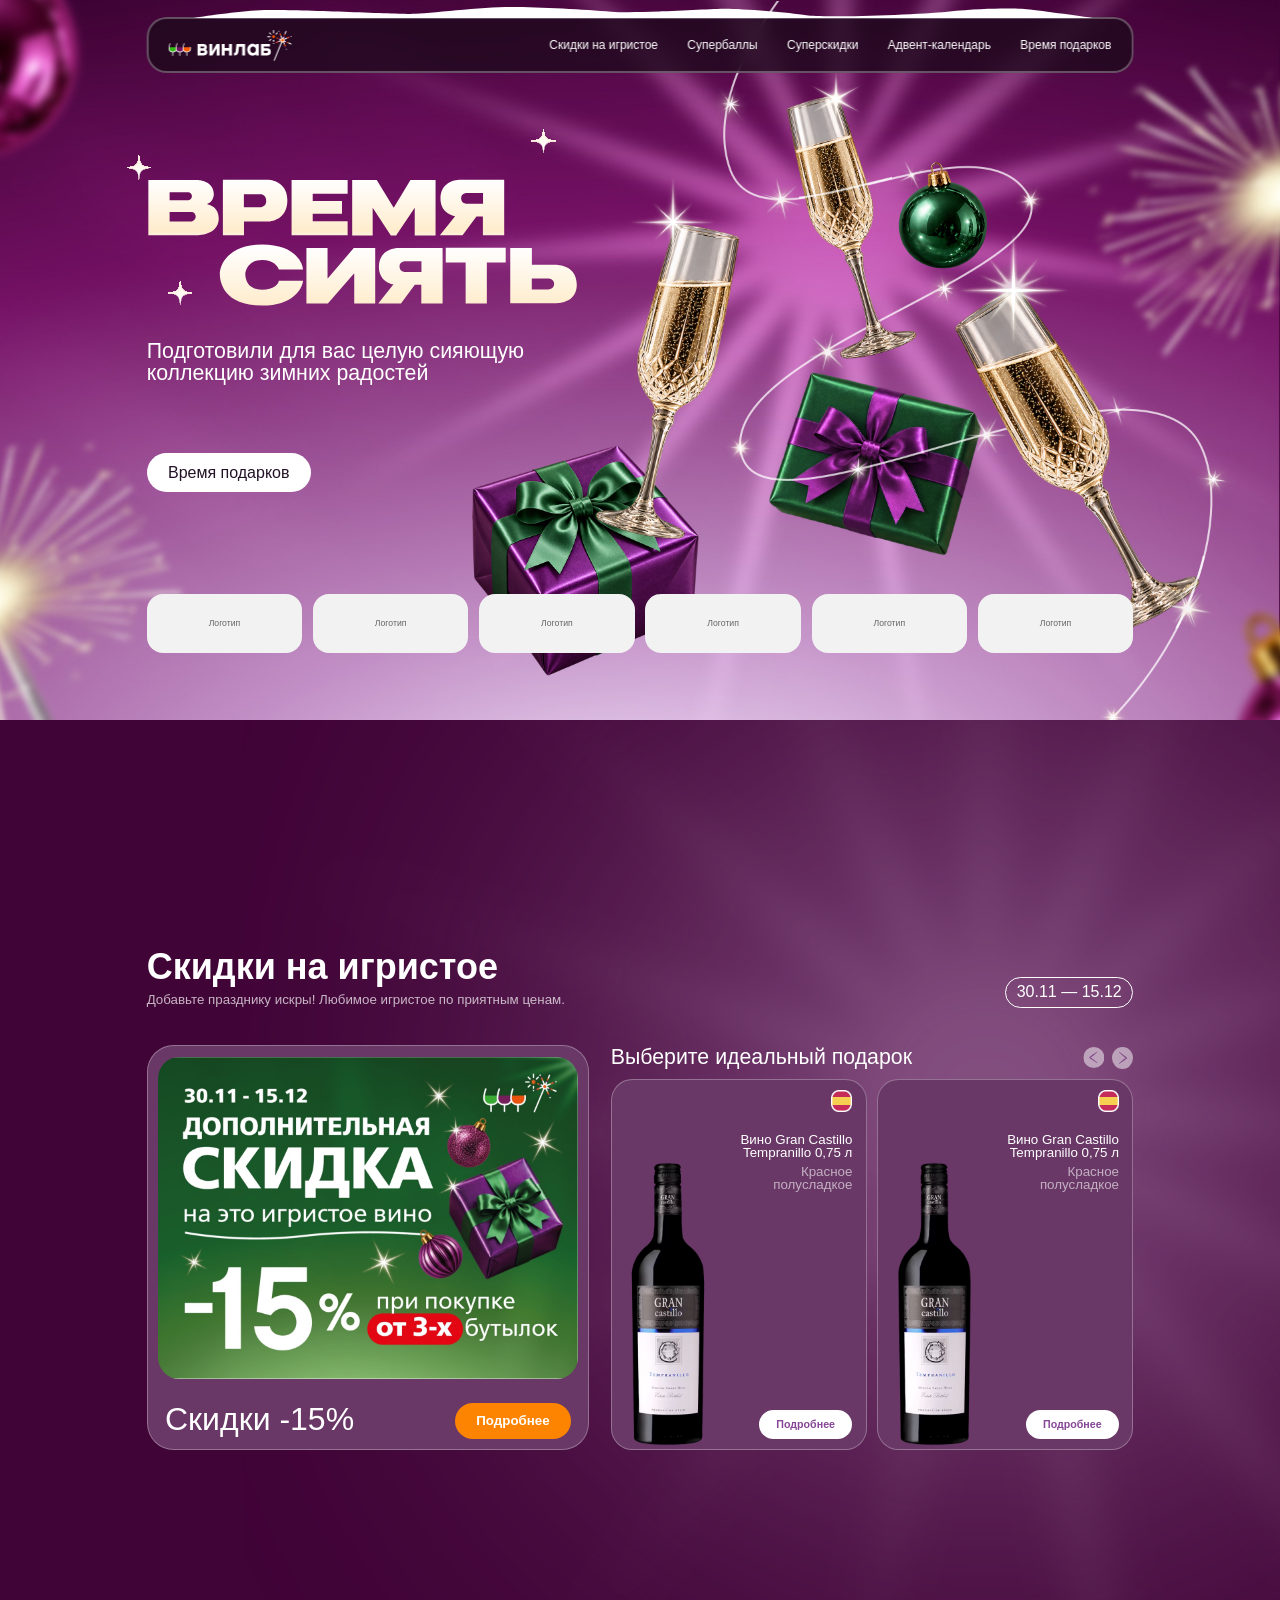
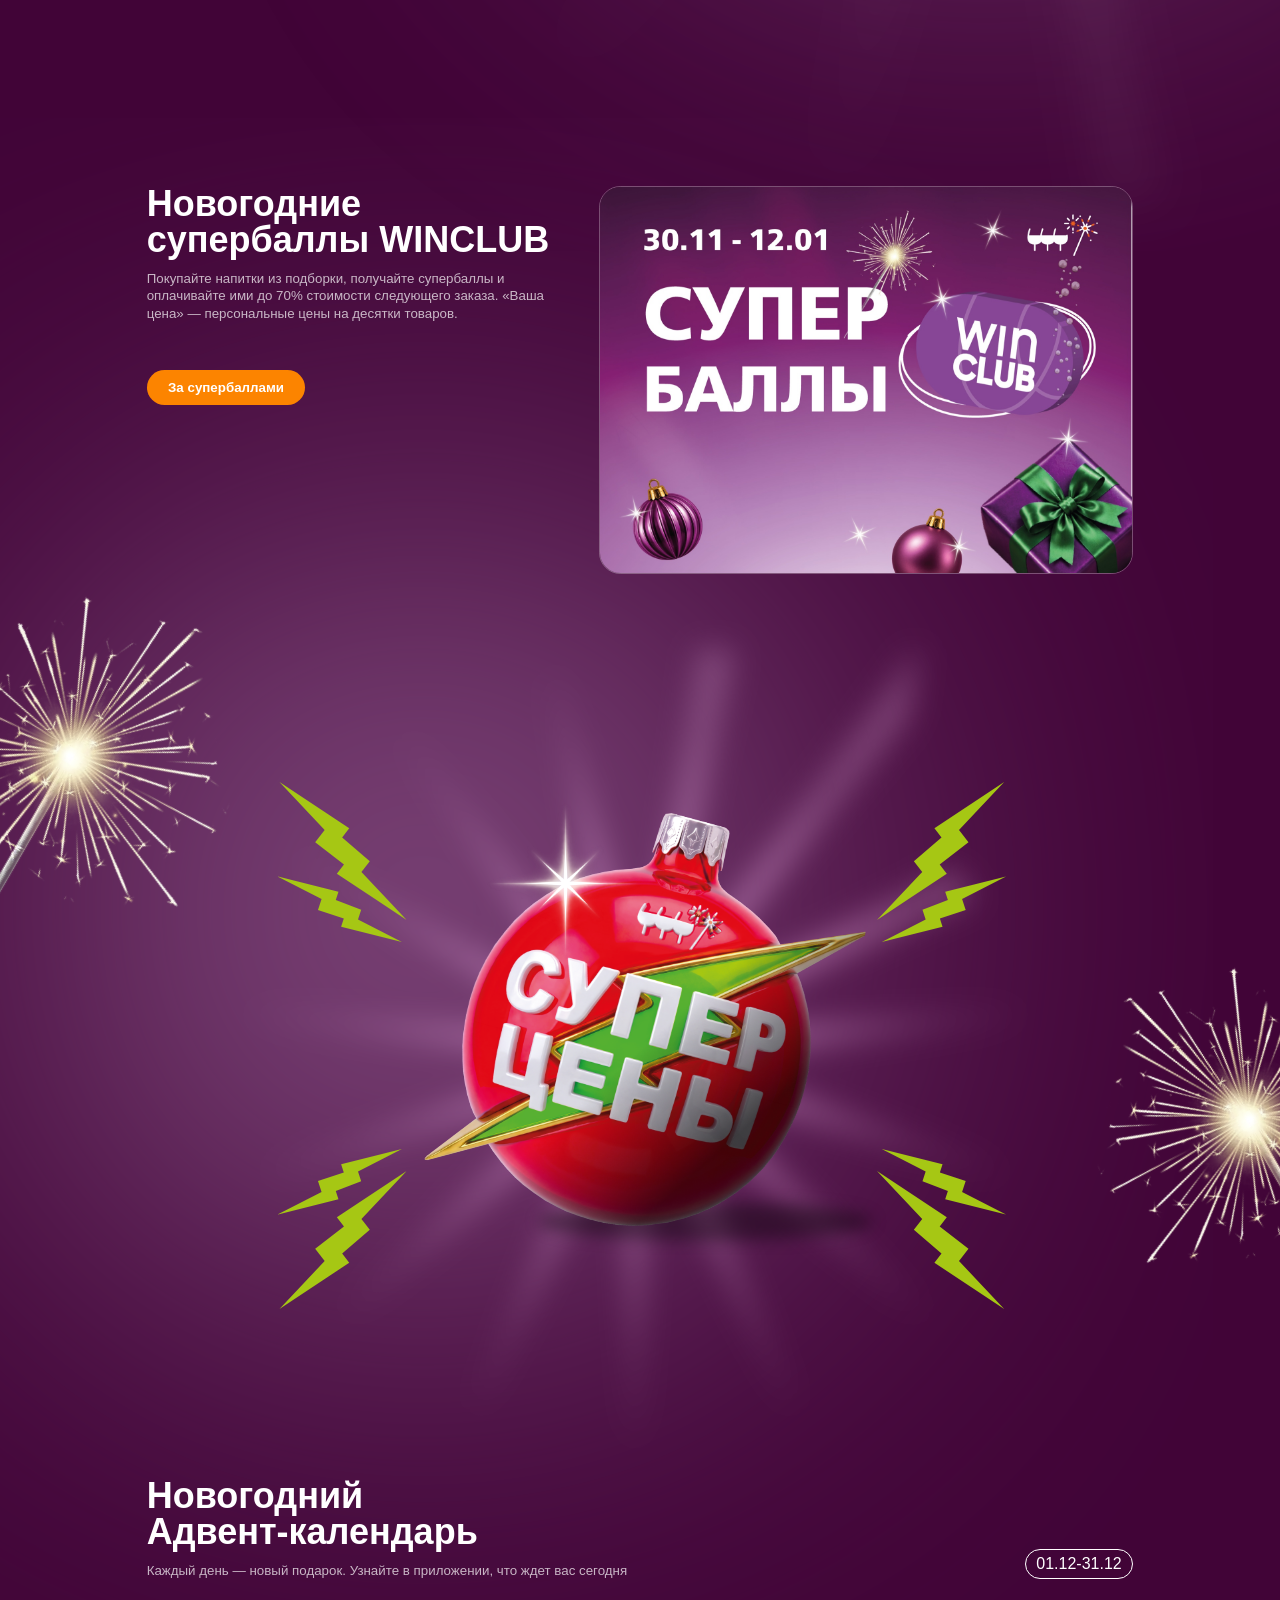
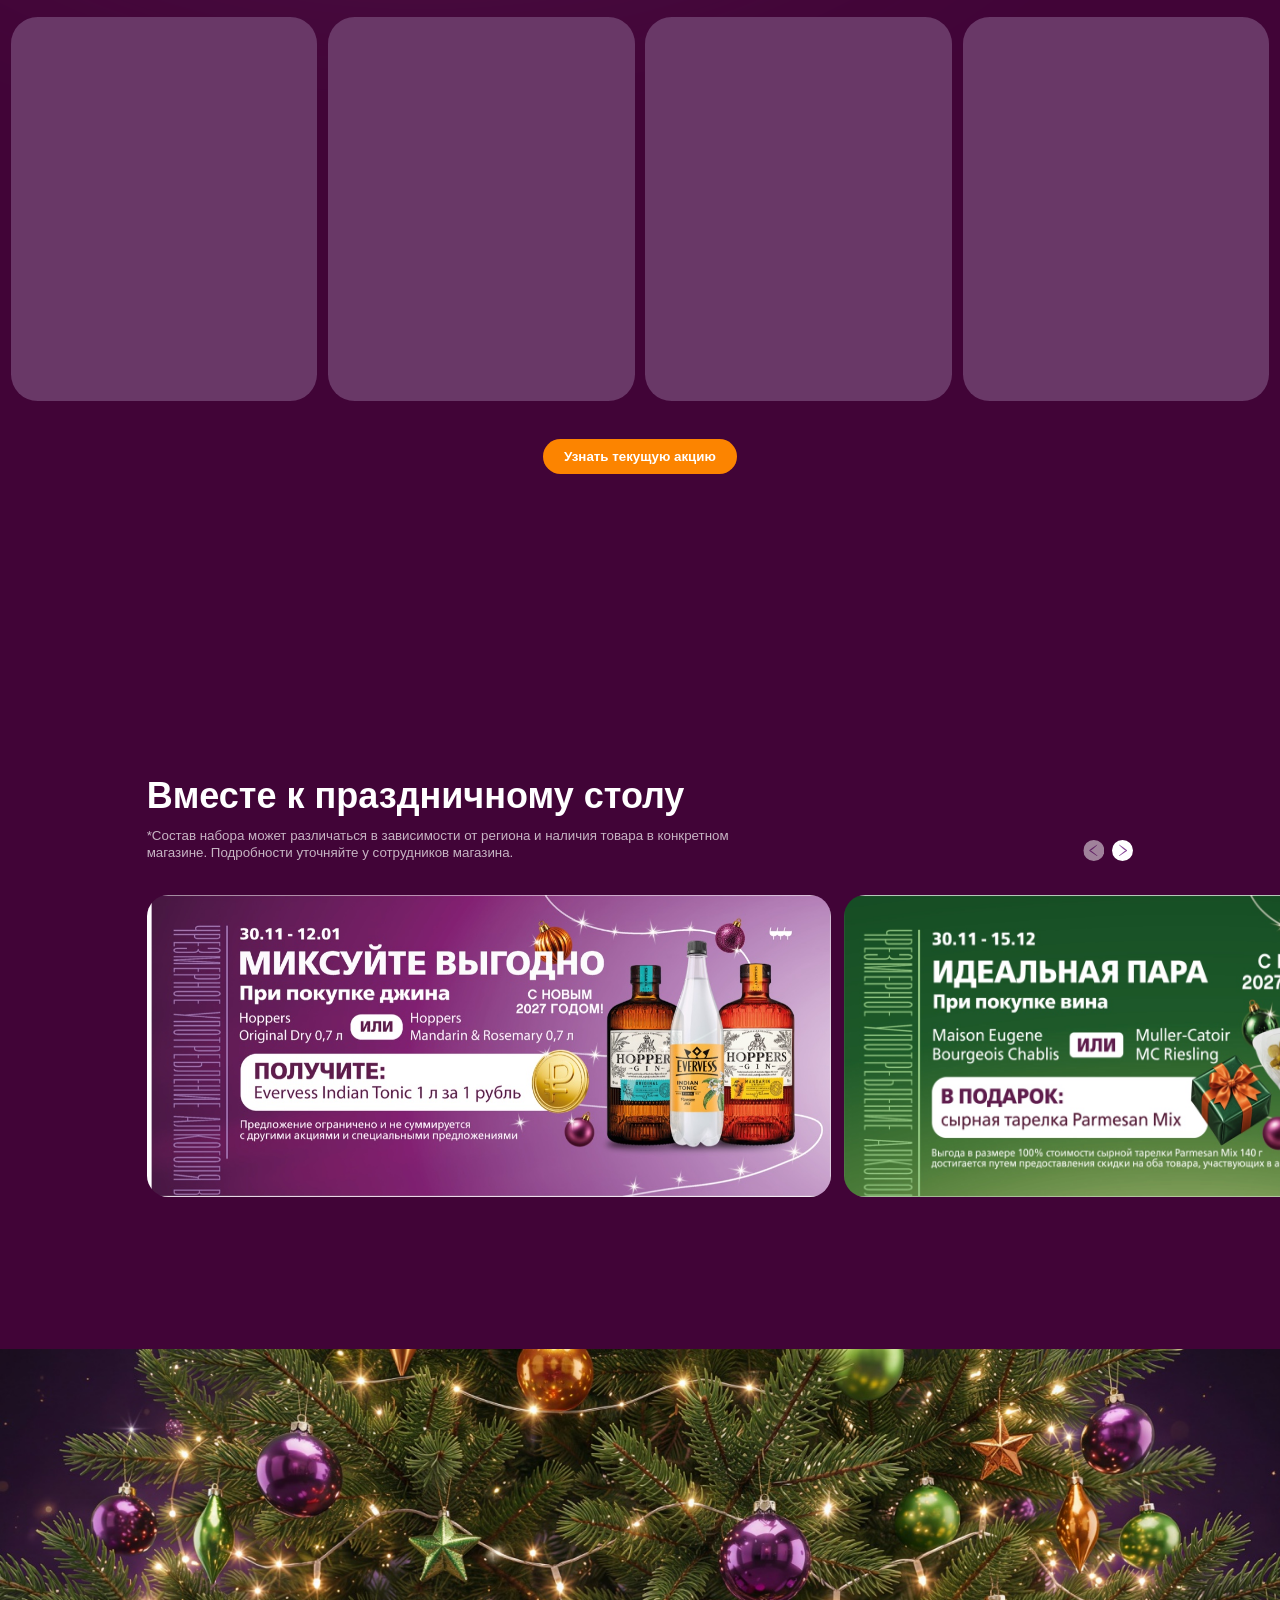
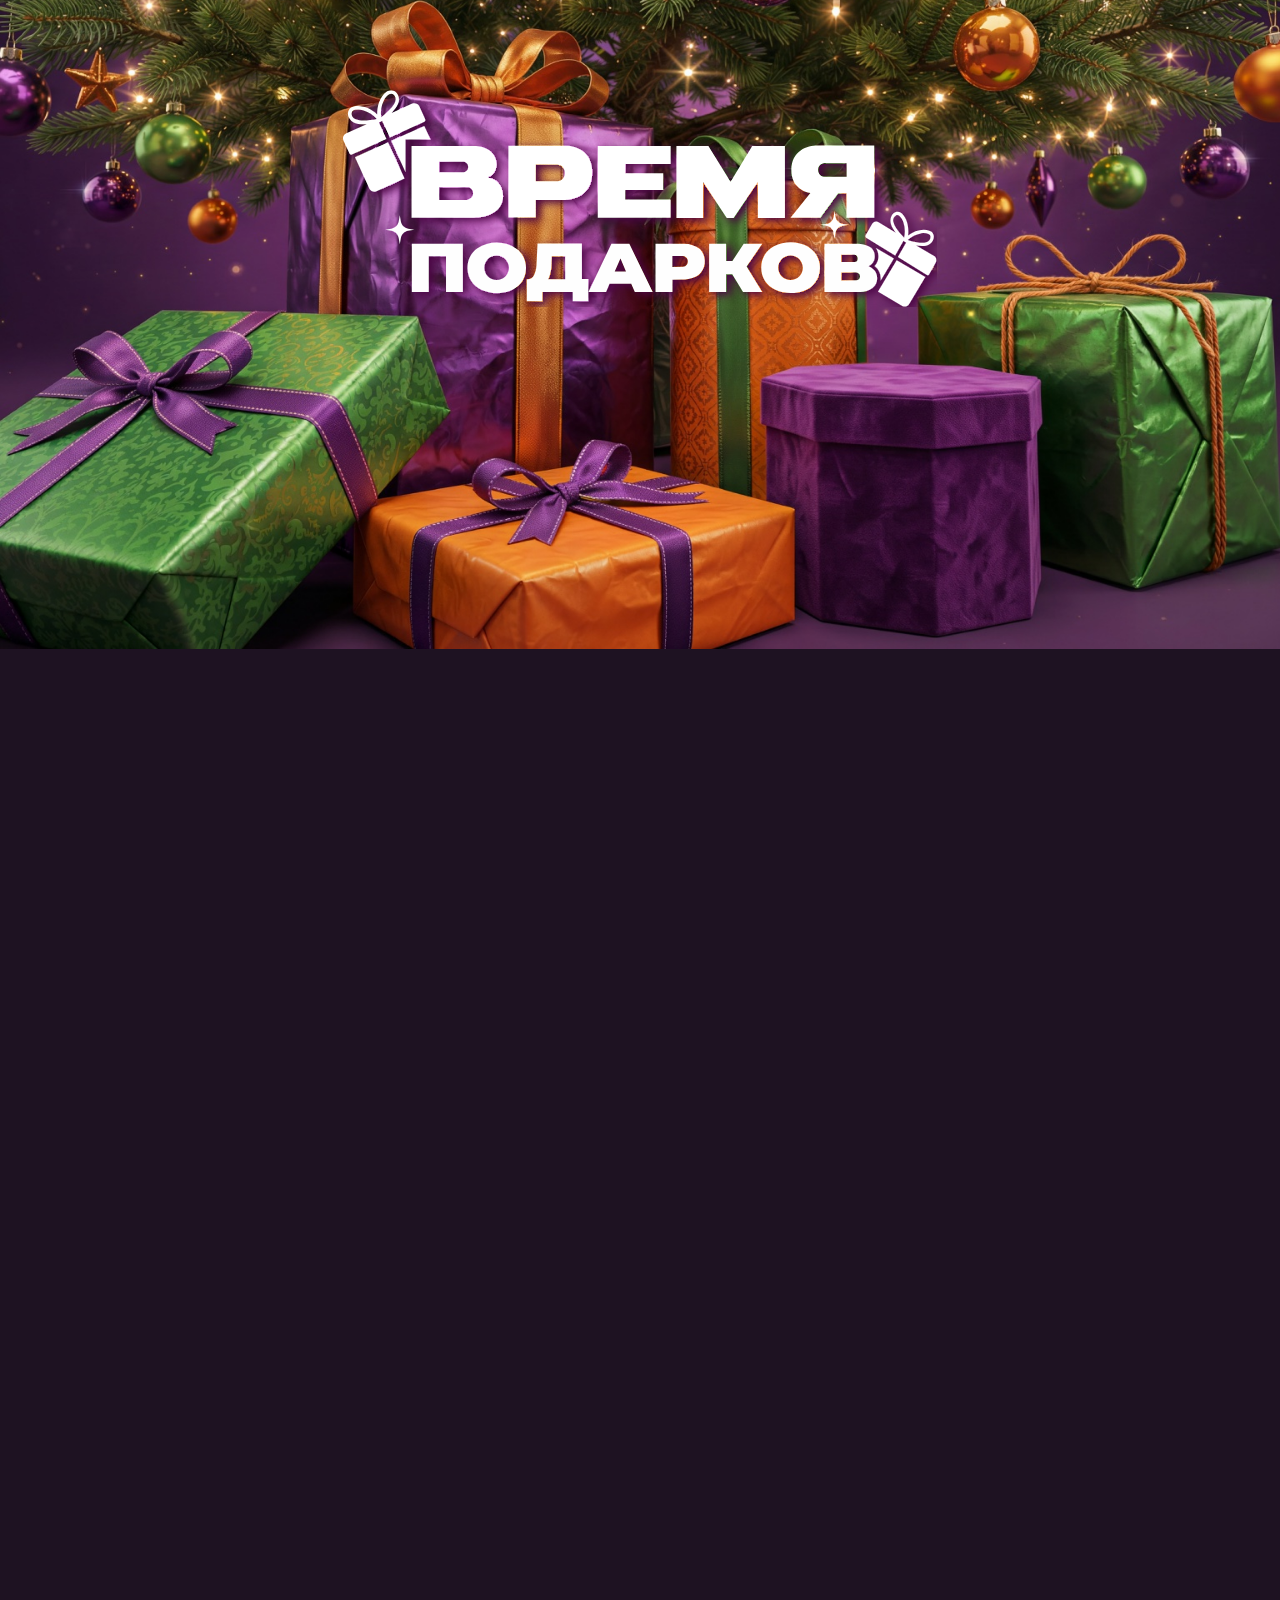
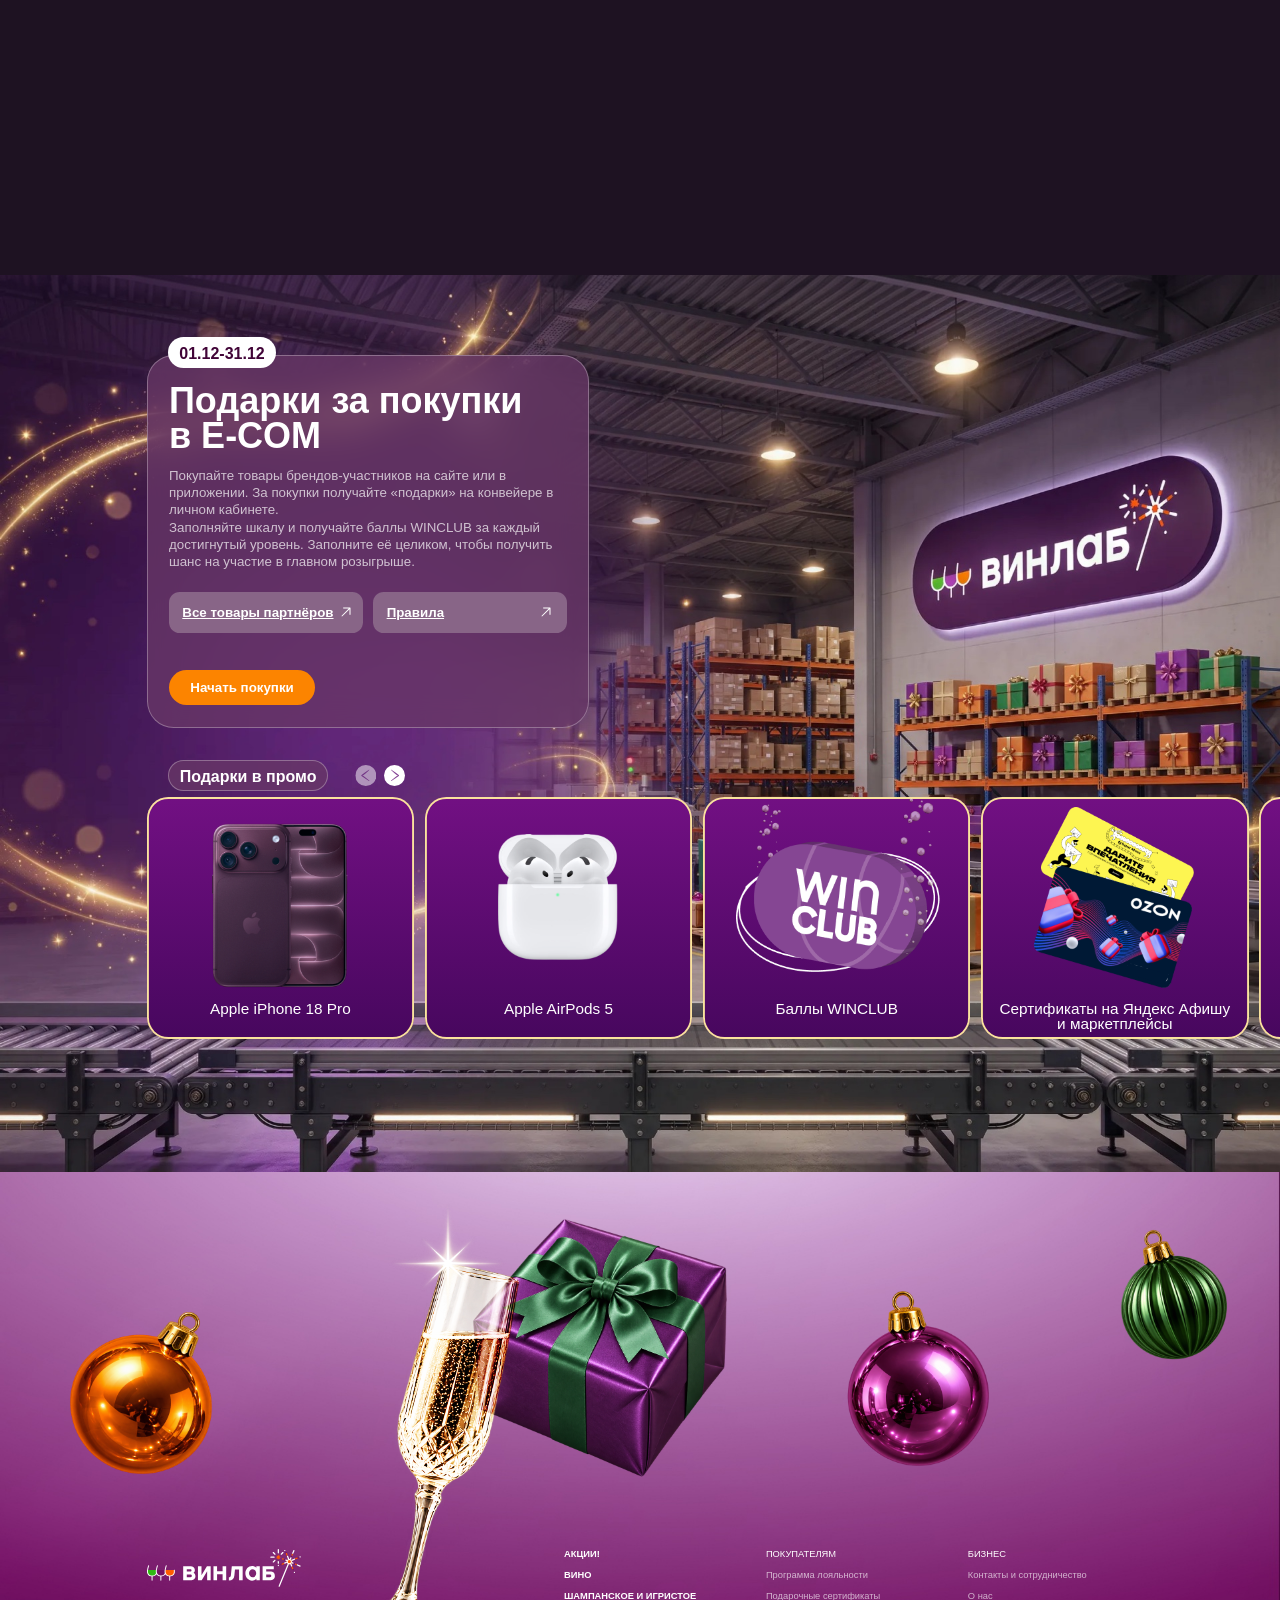
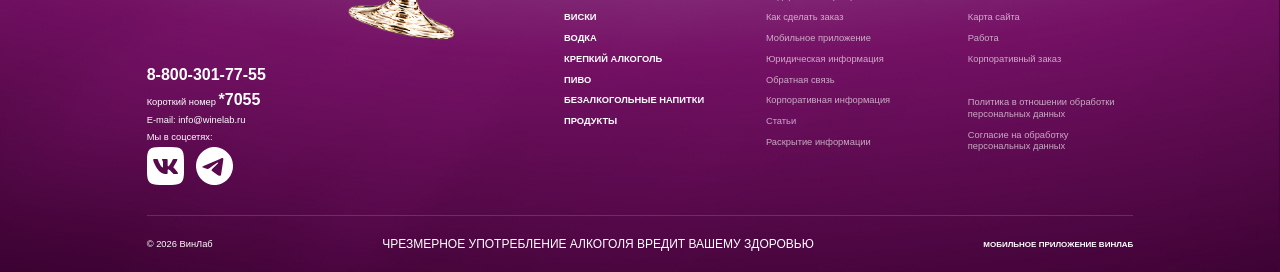
==== commit 007ada7d: "Draw the hero garland along its path on page load" ====
--- a/gifts/index.html
+++ b/gifts/index.html
@@ -8,7 +8,7 @@
   <link rel="stylesheet" href="./styles.css?v=24a6517e">
   <link rel="stylesheet" href="./landing.css?v=fbd6b608">
   <script defer src="./garland-paths.js?v=732473da"></script>
-  <script defer src="./landing.js?v=db5a49ee"></script>
+  <script defer src="./landing.js?v=1a592c59"></script>
   <script defer src="./script.js?v=bbf35247"></script>
 </head>
 <body>
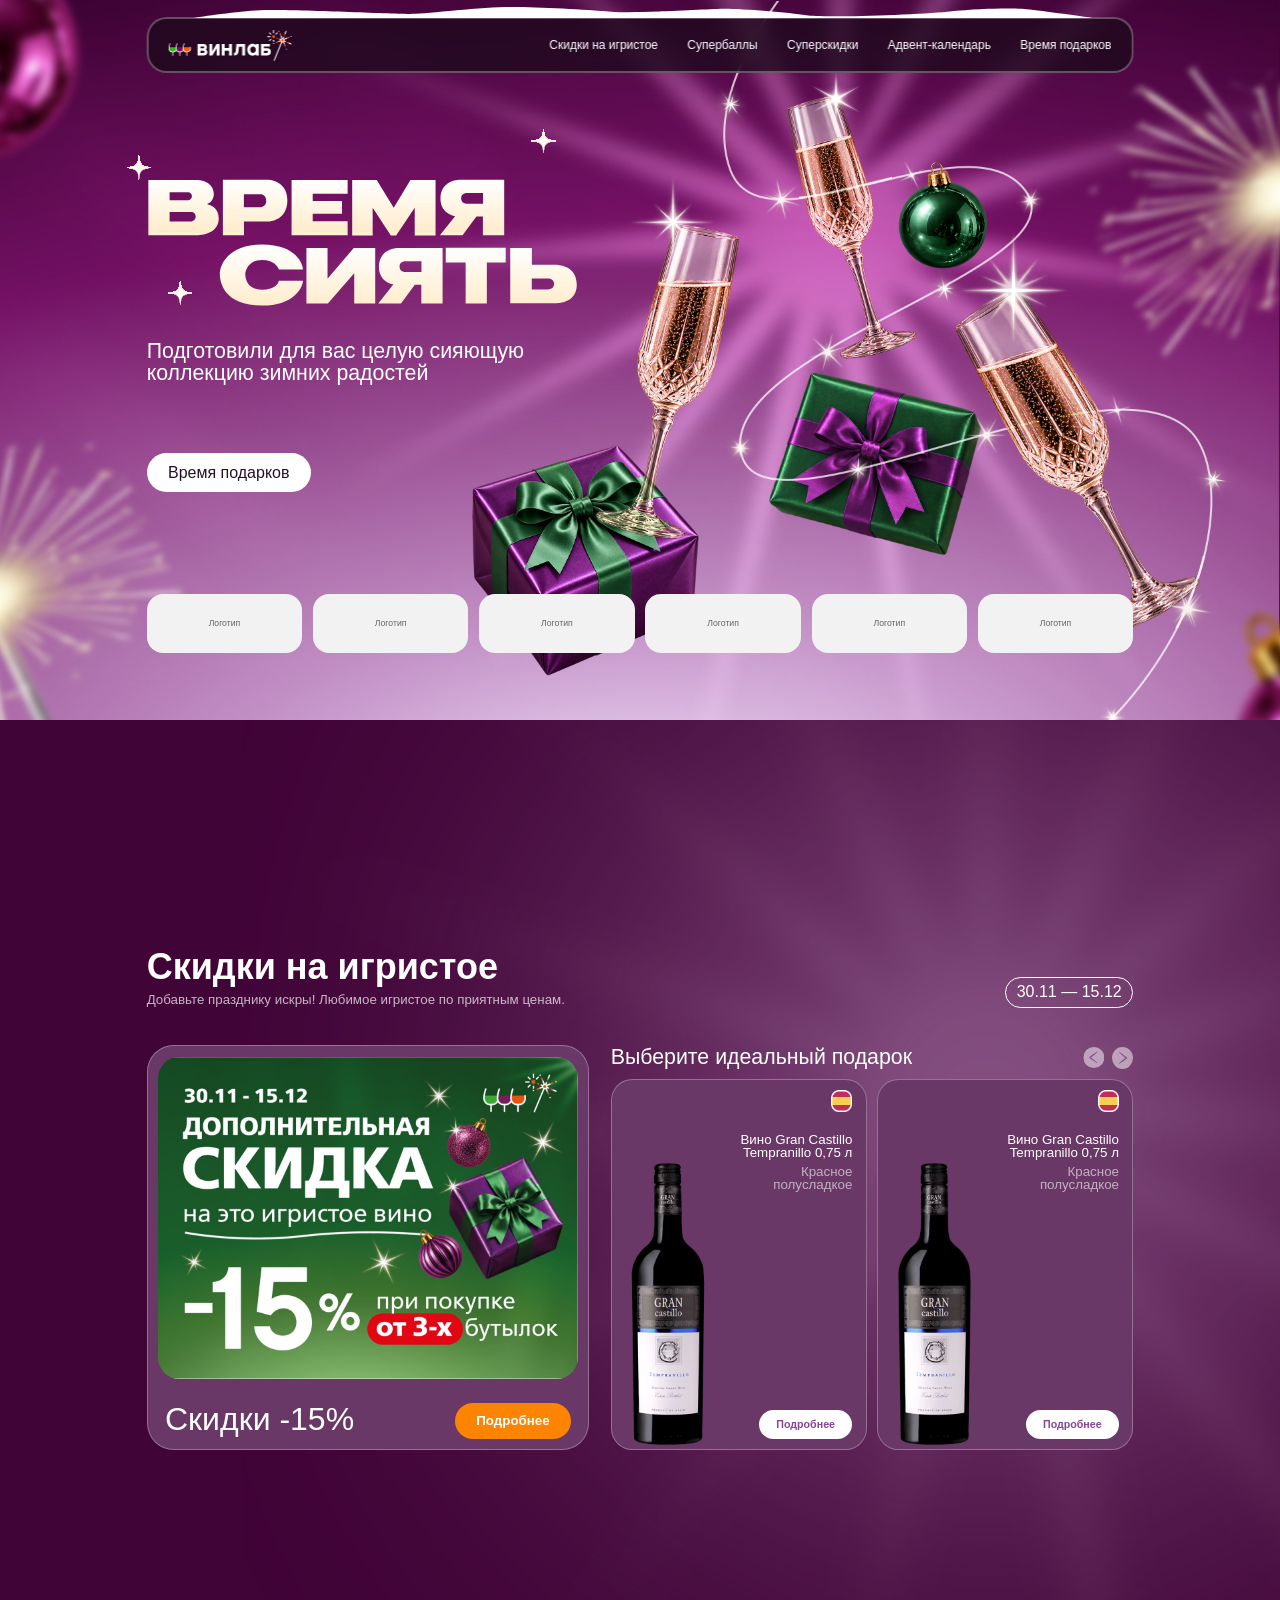
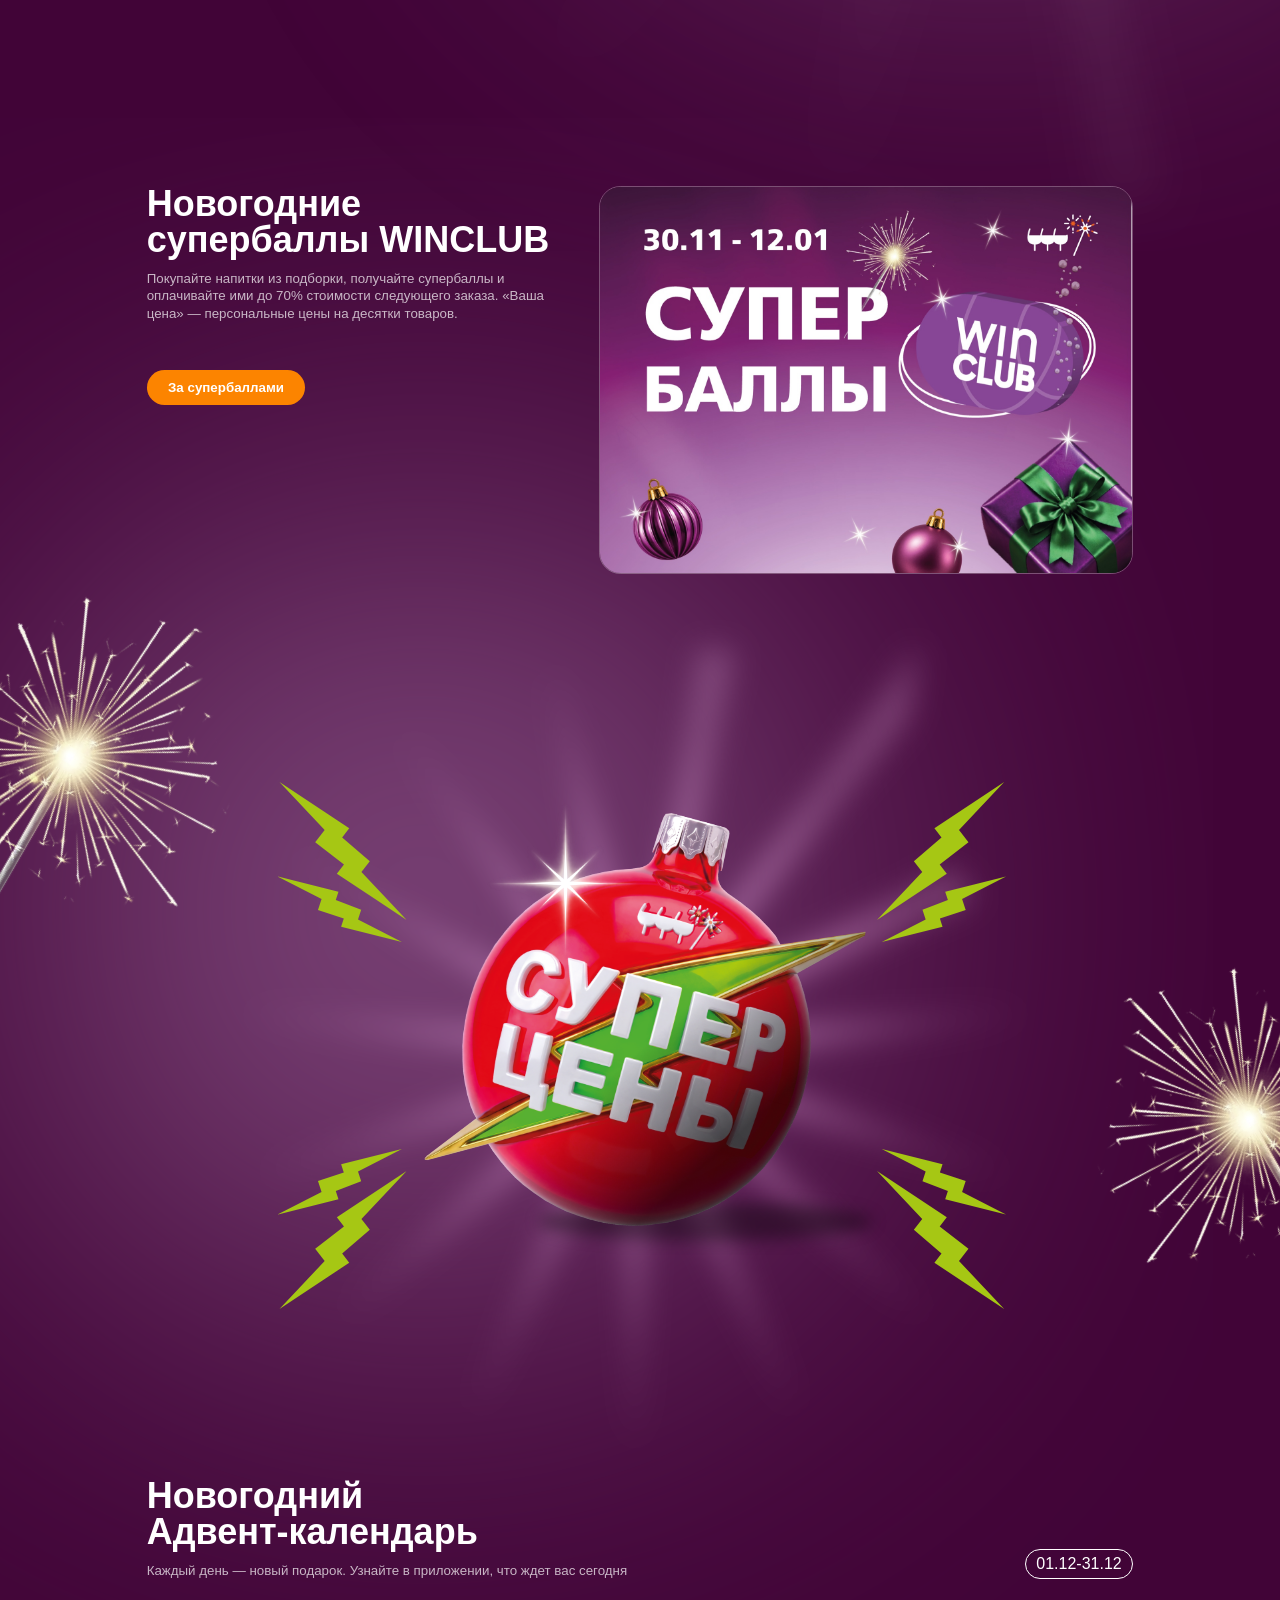
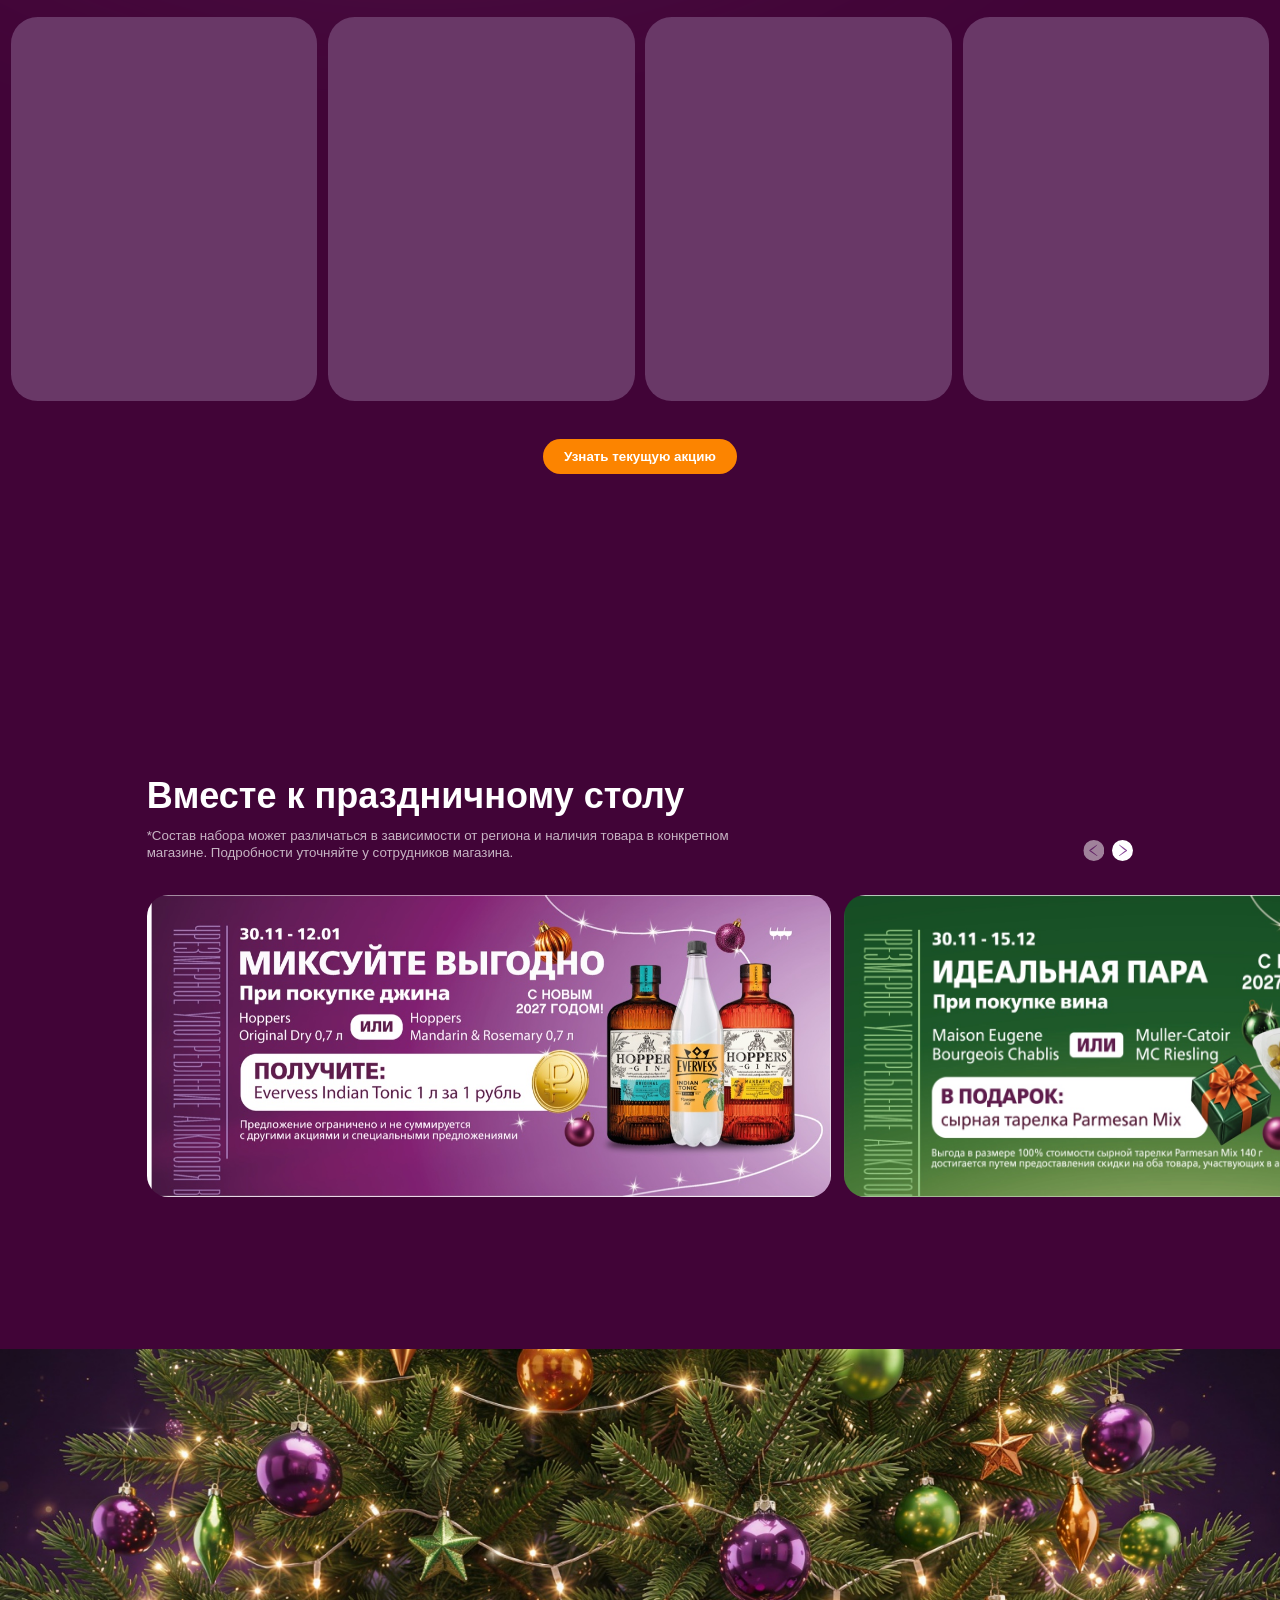
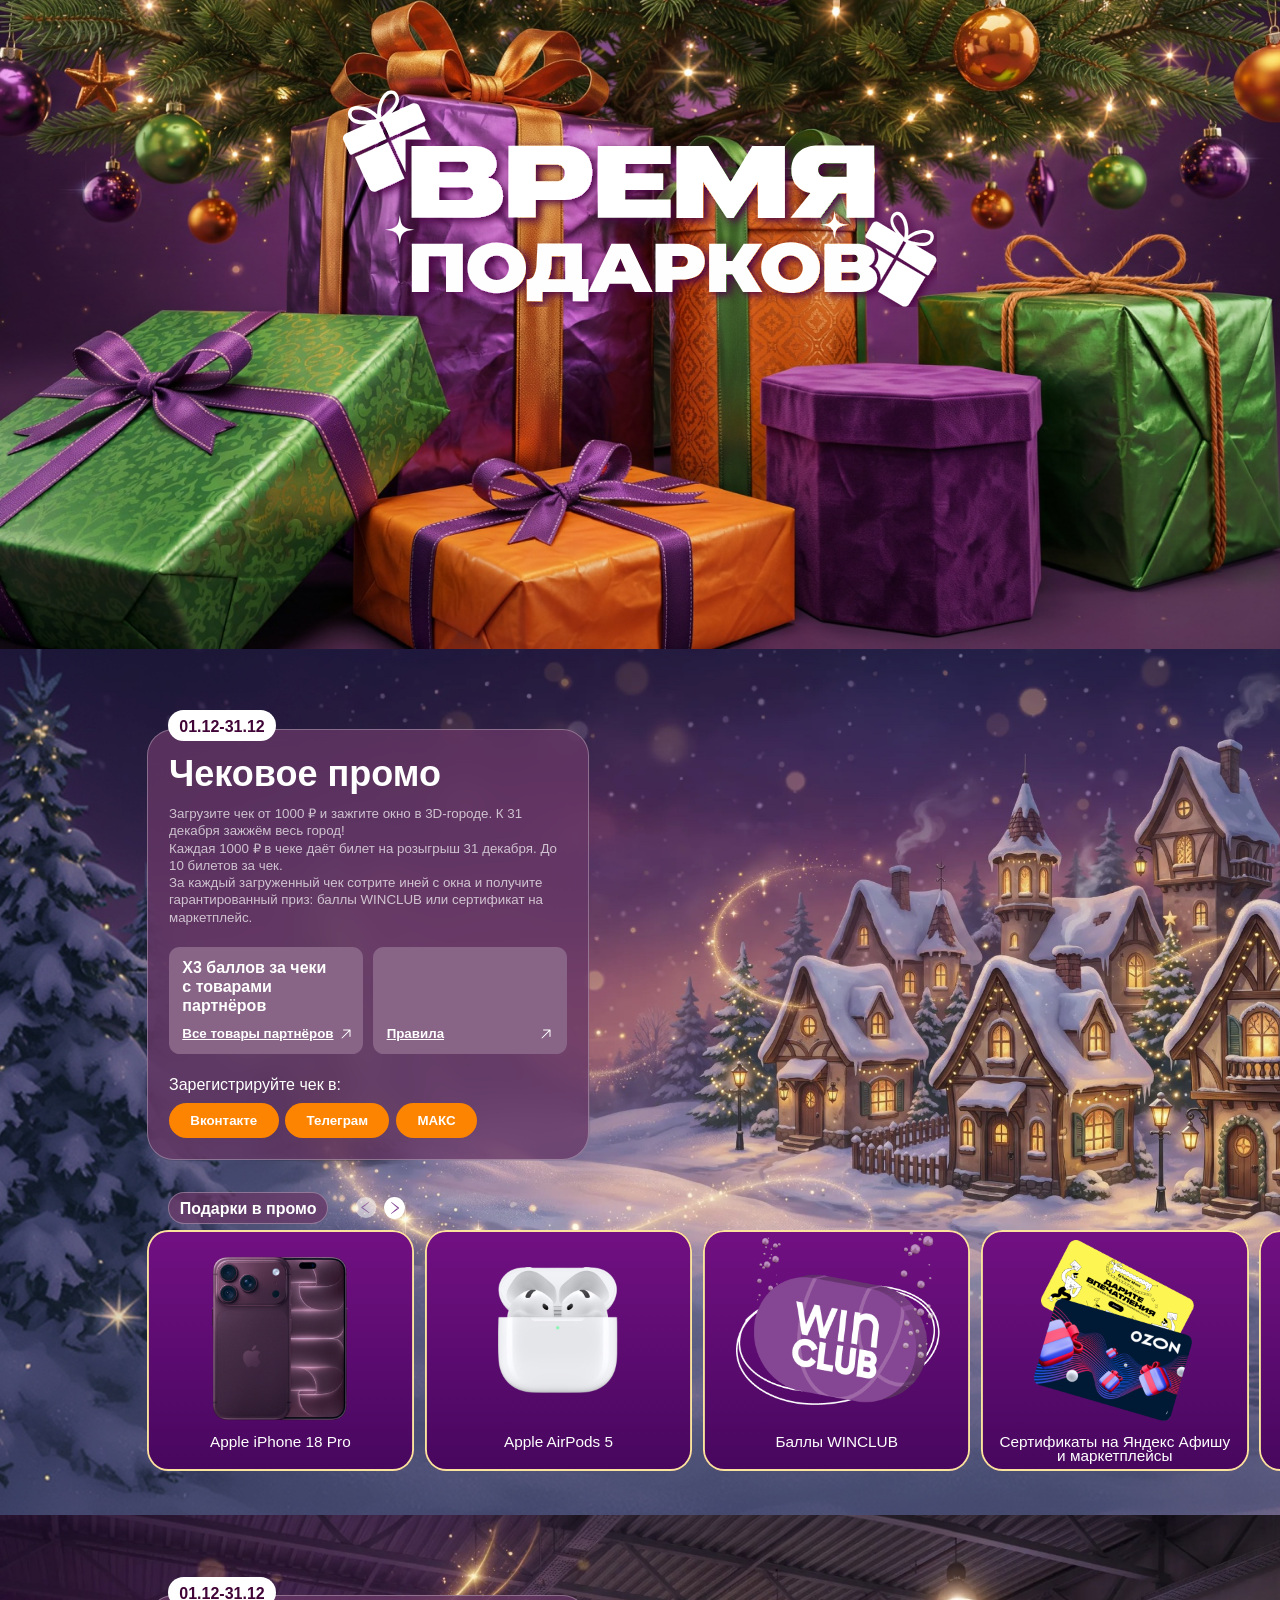
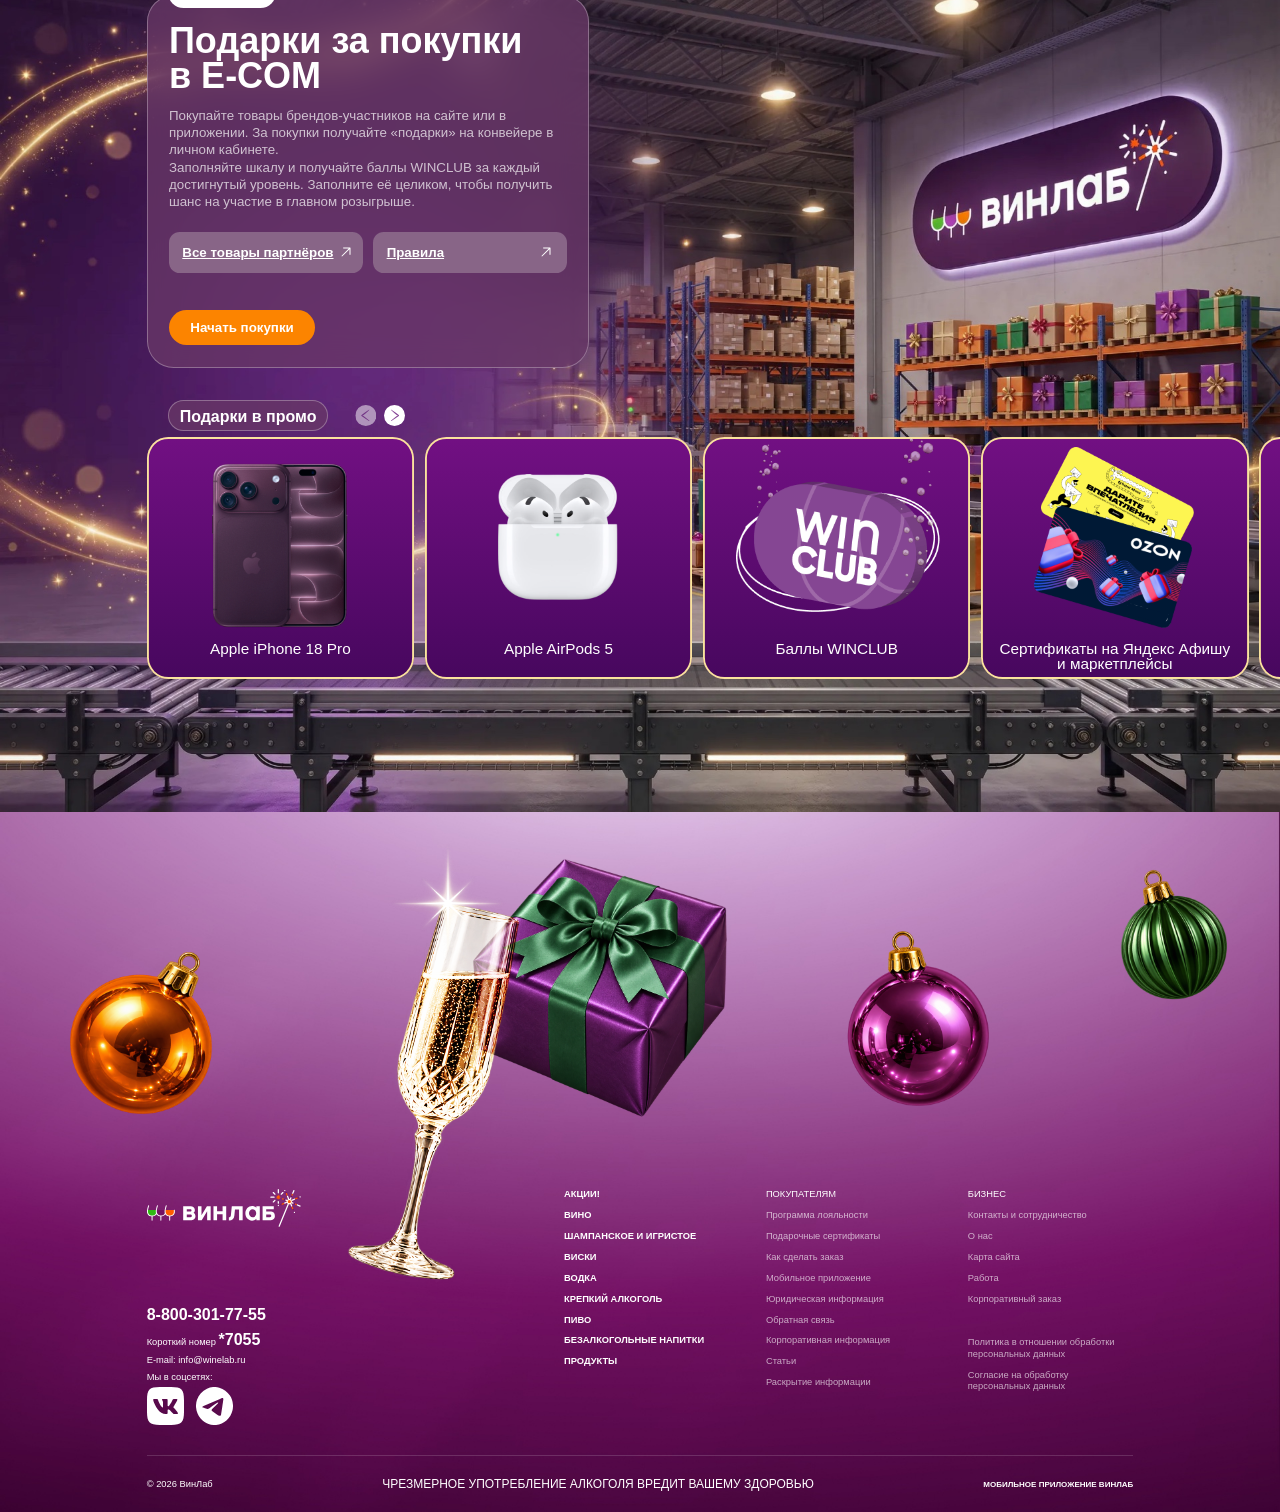
==== commit edc795bd: "Restore layered glass transparency in campaign hero" ====
--- a/gifts/index.html
+++ b/gifts/index.html
@@ -6,7 +6,7 @@
   <meta name="theme-color" content="#1e1222">
   <title>Время сиять — Новый год с ВинЛаб</title>
   <link rel="stylesheet" href="./styles.css?v=24a6517e">
-  <link rel="stylesheet" href="./landing.css?v=fbd6b608">
+  <link rel="stylesheet" href="./landing.css?v=glass-layers">
   <script defer src="./garland-paths.js?v=732473da"></script>
   <script defer src="./landing.js?v=1a592c59"></script>
   <script defer src="./script.js?v=bbf35247"></script>
@@ -35,10 +35,14 @@
           <img class="hero-object hero-ornament" style="--x:-237;--y:-170;--w:428;--h:428;--turn:30.38deg" src="./assets/landing/purple-ornament.png" alt="">
           <img class="hero-object hero-ornament" style="--x:1774;--y:881;--w:430;--h:430;--turn:-32.98deg" src="./assets/landing/purple-ornament.png" alt="">
           <img class="hero-object hero-purple-gift" style="--x:688;--y:647;--w:380;--h:380;--turn:180deg;--flip:-1" src="./assets/landing/purple-gift.png" alt="">
-          <img class="hero-object hero-float hero-float--left" style="--x:890;--y:243;--w:231.22;--h:647.06" src="./assets/landing/glass-scene-left.png" alt="">
-          <img class="hero-object hero-float hero-float--middle" style="--x:1138.85;--y:81;--w:264.52;--h:528.45" src="./assets/landing/glass-scene-middle.png" alt="">
+          <!-- Each exposure layer retains its 50% opacity from the Figma export. -->
+          <img class="hero-object hero-float hero-float--left hero-glass-base" style="--x:890;--y:243;--w:231.04;--h:647.06" src="./assets/landing/glass-scene-left.png?v=glass-layers" alt="">
+          <img class="hero-object hero-float hero-float--left" style="--x:890.18;--y:243;--w:231.04;--h:647.06" src="./assets/landing/glass-scene-left-highlights.png" alt="">
+          <img class="hero-object hero-float hero-float--middle hero-glass-base" style="--x:1138.85;--y:81;--w:264.52;--h:528.45" src="./assets/landing/glass-scene-middle.png?v=glass-layers" alt="">
+          <img class="hero-object hero-float hero-float--middle" style="--x:1138.85;--y:81;--w:264.52;--h:528.45" src="./assets/landing/glass-scene-middle-highlights.png" alt="">
           <img class="hero-object hero-sparkler" style="--x:1714;--y:-45;--w:499;--h:911;--turn:-30deg" src="./assets/landing/sparkler.png" alt="">
-          <img class="hero-object hero-float hero-float--right" style="--x:1391.09;--y:283.39;--w:446.6;--h:794.23" src="./assets/landing/glass-scene-right.png" alt="">
+          <img class="hero-object hero-float hero-float--right hero-glass-base" style="--x:1391.09;--y:283.39;--w:446.6;--h:794.23" src="./assets/landing/glass-scene-right.png?v=glass-layers" alt="">
+          <img class="hero-object hero-float hero-float--right" style="--x:1391.09;--y:283.39;--w:446.6;--h:794.23" src="./assets/landing/glass-scene-right-highlights.png" alt="">
           <img class="hero-object hero-float hero-float--right" style="--x:1416;--y:332;--w:208;--h:208" src="./assets/landing/sparkle-large.png" alt="">
           <img class="hero-object hero-float hero-float--left" style="--x:940;--y:262;--w:139;--h:139" src="./assets/landing/sparkle.png" alt="">
           <img class="hero-object" data-garland="front" style="--x:1598;--y:834;--w:322;--h:109" src="./assets/landing/hero-line-front.png" alt="">
--- a/gifts/landing.css
+++ b/gifts/landing.css
@@ -37,6 +37,7 @@
   transform: rotate(var(--turn, 0deg)) scale(var(--mirror, 1), var(--flip, 1));
 }
 .hero-rays { mix-blend-mode: plus-lighter; }
+.hero-glass-base { mix-blend-mode: hard-light; }
 .hero-sparkler { filter: blur(calc(5 * var(--u))); object-fit: cover; object-position: bottom; }
 .hero-ornament { filter: blur(calc(6 * var(--u))); }
 .hero-green-ornament img { position: absolute; display: block; }
